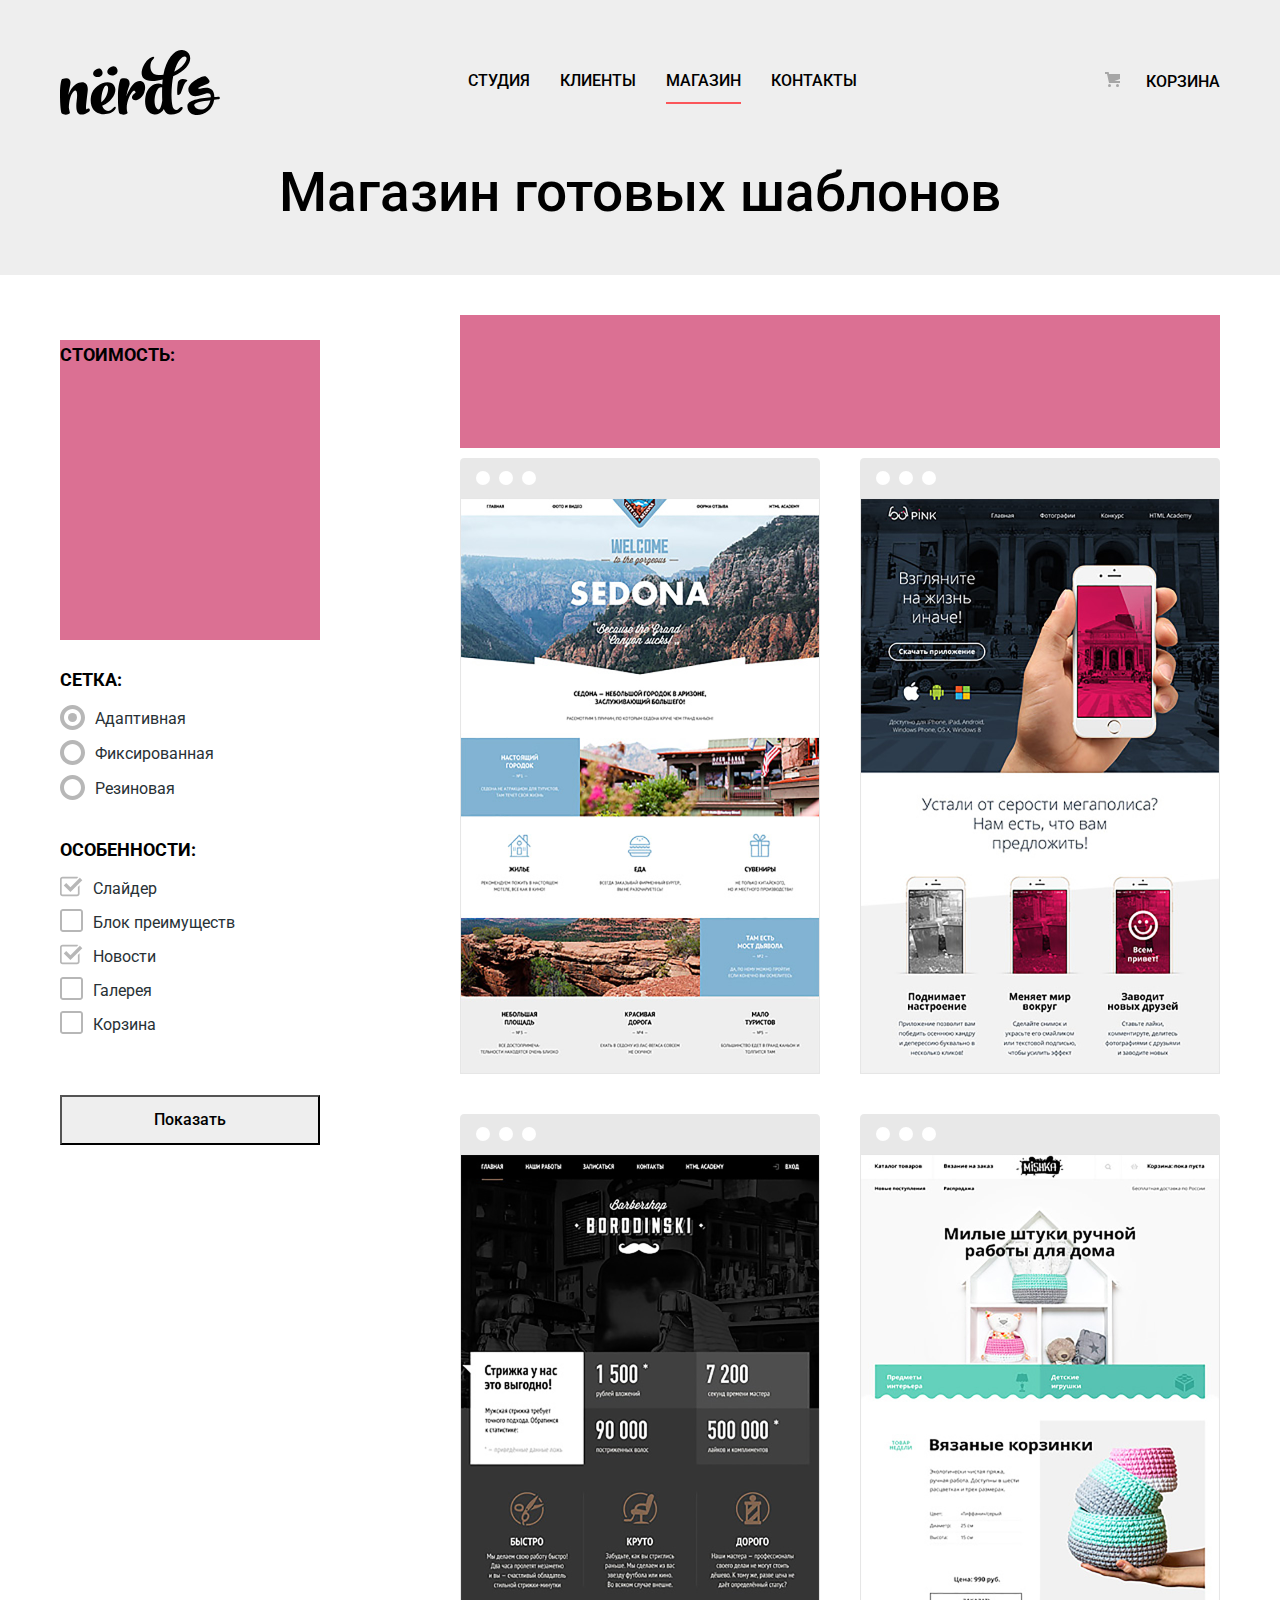
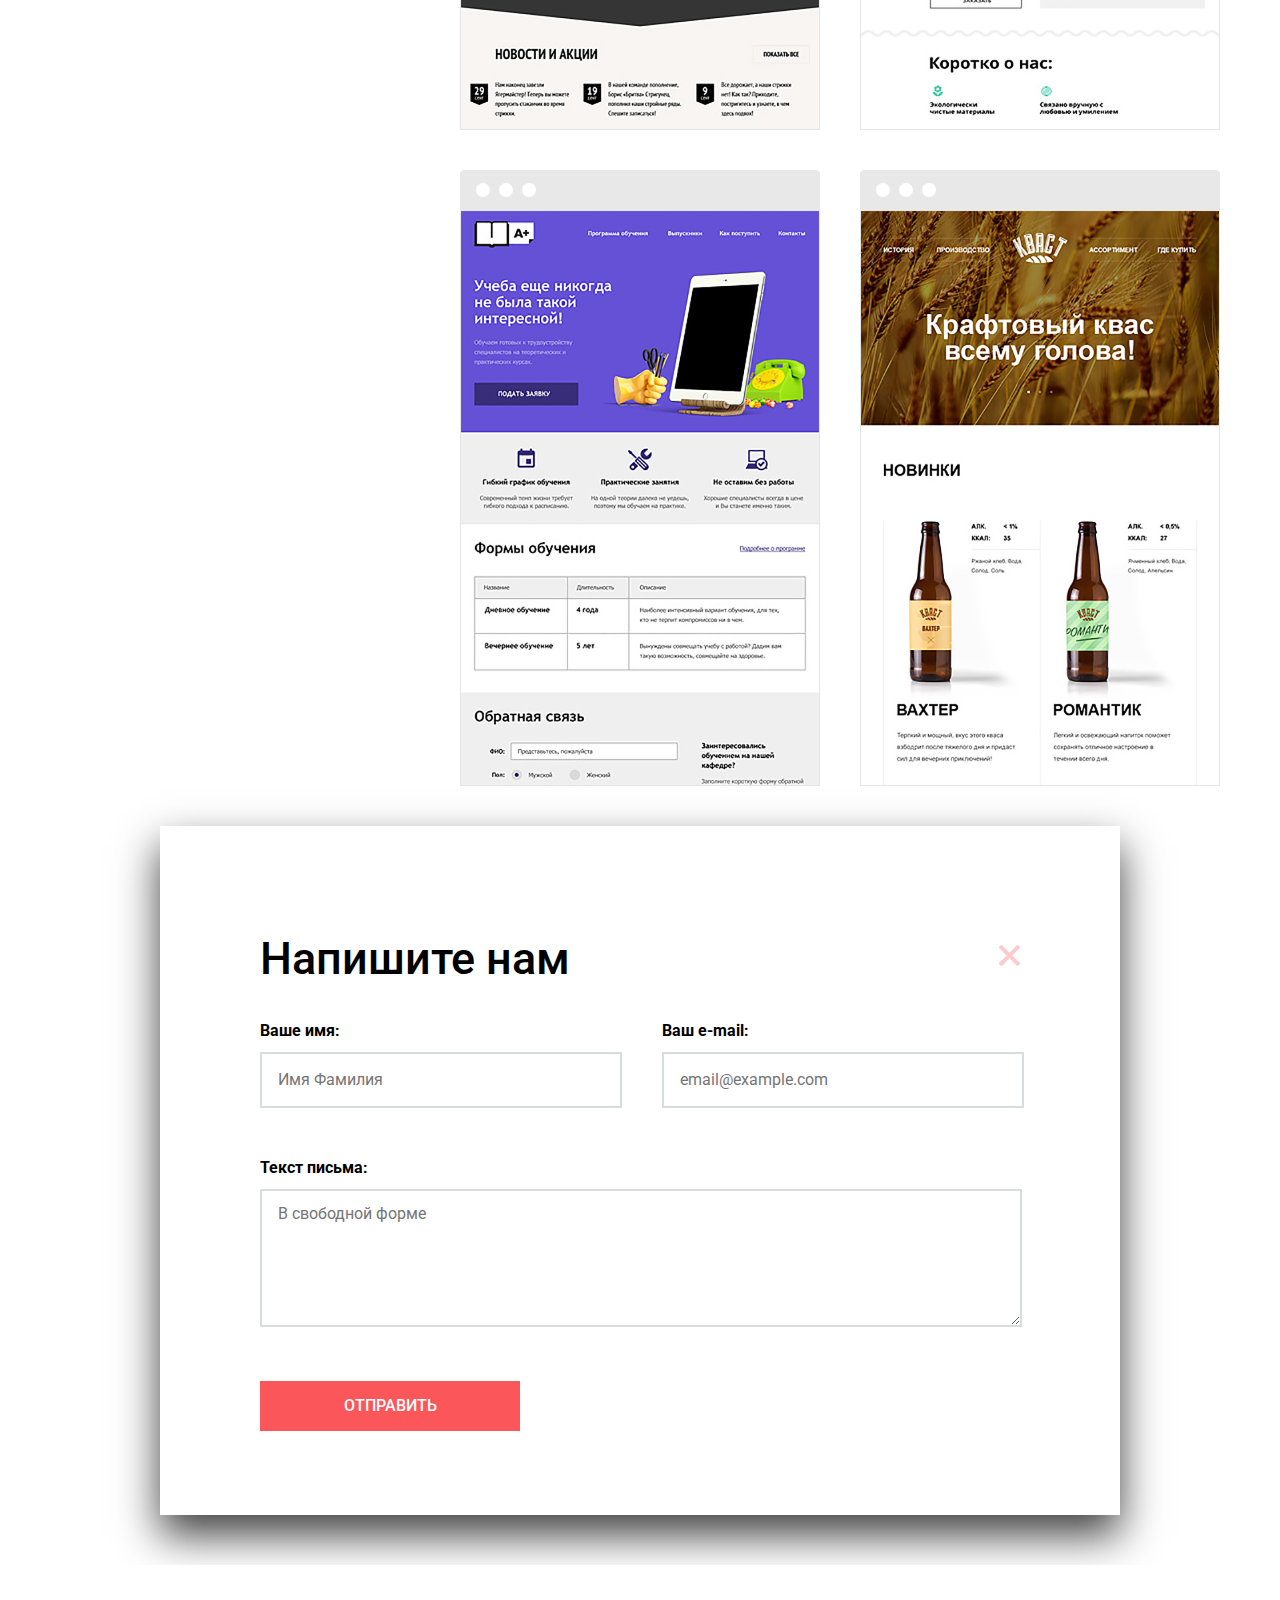
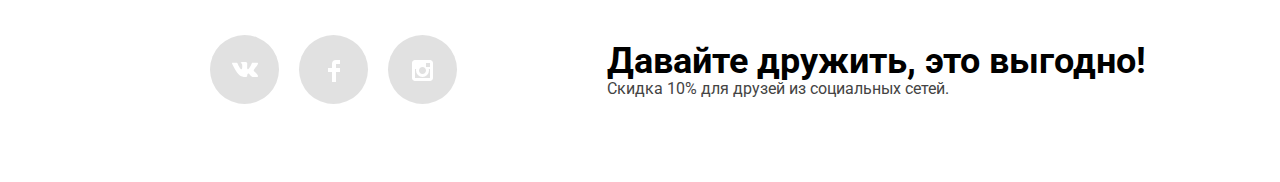
==== catalog.html @ cb33ff39 "правки по оревью" ====
<!DOCTYPE html>
<html lang="ru">
<head>
  <meta charset="utf-8">
  <title>Дизайн студия: «Нёрдс»</title>
  <link href="https://fonts.googleapis.com/css?family=Roboto:400,500,700&display=swap&subset=cyrillic" rel="stylesheet">
  <link href="css/normalize.css" rel="stylesheet">
  <link href="css/style.css" rel="stylesheet">
</head>
<body>
<header class="main-header">
  <nav class="main-navigation container">
      <a class="main-header-logo" href="index.html">
        <img src="img/nerds-logo.svg" alt="Логотип Нёрдс" width="160" height="65">
      </a>
      <ul class="site-navigation">
        <li><a href="#">Студия</a></li>
        <li><a href="#">Клиенты</a></li>
        <li><a class="active-page" href="#">Магазин</a></li>
        <li><a href="#">Контакты</a></li>
      </ul>
      <div class="cart">
        <div class="cart-img">
        <img src="img/cart-icon.svg" alt="Корзина" width="15" height="15">
        </div>
        <div>
        <a href="#">Корзина</a>
        </div>
      </div>
  </nav>
</header>
<main>
  <h1 class="catalog-h1">Магазин готовых шаблонов</h1>
  <div class="main-catalog container">
    <section class="filters">
      <h2 class="visually-hidden">Каталог</h2>
      <form method="get"
            action="#">
        <div class="price">
        <fieldset class="fieldset">
          <legend>Стоимость:</legend>
        </fieldset>
        </div>
        <fieldset class="fieldset">
          <legend>Сетка:</legend>
          <ul class="filter-selection">
            <li>
              <input class="input input-display-none" type="radio" name="site_type" id="adaptive" checked>
                  <label class="label" for="adaptive">
                        <div class="label-img">
                          <img class="img-off" src="img/radio-off.svg" alt="radio-off" width="25" height="25">
                          <img class="img-on" src="img/radio-on.svg" alt="radio-off" width="25" height="25">
                        </div>
                <div class="label-text">Адаптивная</div>
              </label>
            </li>
            <li>
              <input class="input input-display-none" type="radio" name="site_type" id="fixed">
              <label class="label" for="fixed">
                <div class="label-img">
                  <img class="img-off" src="img/radio-off.svg" alt="radio-off" width="25" height="25">
                  <img class="img-on" src="img/radio-on.svg" alt="radio-off" width="25" height="25">
                </div>
                <div class="label-text">Фиксированная</div>
              </label>
            </li>
            <li>
              <input class="input input-display-none" type="radio" name="site_type" id="rubber">
              <label class="label" for="rubber">
                <div class="label-img">
                  <img class="img-off" src="img/radio-off.svg" alt="radio-off" width="25" height="25">
                  <img class="img-on" src="img/radio-on.svg" alt="radio-off" width="25" height="25">
                </div>
                <div class="label-text">Резиновая</div>
              </label>
            </li>
          </ul>
        </fieldset>
        <fieldset class="fieldset fieldset-features">
          <legend>Особенности:</legend>
          <ul class="filter-selection">
            <li>
              <input class="input input-display-none" type="checkbox" name="slider" id="slider" checked>
              <label class="label" for="slider">
                <div class="label-img">
                  <img class="img-off" src="img/checkbox-off.svg" alt="radio-off" width="23" height="23">
                  <img class="img-on" class="visually-hidden" src="img/checkbox-on.svg" alt="radio-off" width="23" height="23">
                </div>
                <div class="label-text">Слайдер</div>
              </label>
            </li>
            <li>
              <input class="input input-display-none" type="checkbox" name="advantage" id="advantage">
              <label class="label" for="advantage">
                <div class="label-img">
                  <img class="img-off" src="img/checkbox-off.svg" alt="radio-off" width="23" height="23">
                  <img class="img-on" class="visually-hidden" src="img/checkbox-on.svg" alt="radio-off" width="23" height="23">
                </div>
                <div class="label-text">Блок преимуществ</div>
              </label>
            </li>
            <li>
              <input class="input input-display-none" type="checkbox" name="news" id="news" checked>
              <label class="label" for="news">
                <div class="label-img">
                  <img class="img-off" src="img/checkbox-off.svg" alt="radio-off" width="23" height="23">
                  <img class="img-on" class="visually-hidden" src="img/checkbox-on.svg" alt="radio-off" width="23" height="23">
                </div>
                <div class="label-text">Новости</div>
              </label>
            </li>
            <li>
              <input class="input input-display-none" type="checkbox" name="gallery" id="gallery">
              <label class="label" for="gallery">
                <div class="label-img">
                  <img class="img-off" src="img/checkbox-off.svg" alt="radio-off" width="23" height="23">
                  <img class="img-on" class="visually-hidden" src="img/checkbox-on.svg" alt="radio-off" width="23" height="23">
                </div>
                <div class="label-text">Галерея</div>
              </label>
            </li>
            <li>
              <input class="input input-display-none" type="checkbox" name="cart" id="cart">
              <label class="label" for="cart">
                <div class="label-img">
                  <img class="img-off" src="img/checkbox-off.svg" alt="radio-off" width="23" height="23">
                  <img class="img-on" class="visually-hidden" src="img/checkbox-on.svg" alt="radio-off" width="23" height="23">
                </div>
                <div class="label-text">Корзина</div>
              </label>
            </li>
          </ul>
        </fieldset>
        <button class="button-filters" type="submit">Показать</button>
      </form>
    </section>
  <section>
    <h2 class="visually-hidden">Примеры работ</h2>
    <div class="sort">
    </div>
    <div class="examples">
    <div class="card">
      <div class="mini-header">
        <img src="img/browser.svg" alt="panel" width="360" height="40">
      </div>
      <div>
        <img src="img/img-sedona-jpg@2x.jpg" alt="Sedona" width="360" height="576">
      </div>
      <div class="examples-popup">
        <a class="examples-h3" href="#">sedona</a>
        <p>Информационный сайт <br> для туристов</p>
        <a class="examples-offer-bottom" href="#">9 900 РУБ.</a>
      </div>
    </div>
    <div class="card">
      <div class="mini-header">
        <img src="img/browser.svg" alt="panel" width="360" height="40">
      </div>
      <div>
        <img src="img/img-pink-jpg@2x.jpg" alt="Pink" width="360" height="576">
      </div>
      <div class="examples-popup">
        <a class="examples-h3" href="#">pink app</a>
        <p>Продуктовый лендинг<br>приложения для IOS и Android</p>
        <a class="examples-offer-bottom" href="#">9 900 РУБ.</a>
      </div>
    </div>
    <div class="card">
      <div class="mini-header">
        <img src="img/browser.svg" alt="panel" width="360" height="40">
      </div>
      <div>
        <img src="img/img-barbershop-jpg@2x.jpg" alt="Borodinski" width="360" height="576">
      </div>
      <div class="examples-popup">
        <a class="examples-h3" href="#">barbershop</a>
        <p>Сайт салоона красоты.<br>Для мужчин, да.</p>
        <a class="examples-offer-bottom" href="#">9 900 РУБ.</a>
      </div>
    </div>
    <div class="card">
      <div class="mini-header">
        <img src="img/browser.svg" alt="panel" width="360" height="40">
      </div>
     <div><img src="img/img-mishka-jpg@2x.jpg" alt="Mishka" width="360" height="576"></div>
      <div class="examples-popup">
        <a class="examples-h3" href="#">mishka</a>
        <p>Интернет-магазин <br>вязаных игрушек</p>
        <a class="examples-offer-bottom" href="#">9 900 РУБ.</a>
      </div>
    </div>
    <div class="card">
      <div class="mini-header">
        <img src="img/browser.svg" alt="panel" width="360" height="40">
      </div>
      <div>
        <img src="img/img-aplus-jpg@2x.jpg" alt="Repetitor" width="360" height="576">
      </div>
      <div class="examples-popup">
        <a class="examples-h3" href="#">sedona</a>
        <p>Лендинг курсов повышения<br>квалификации</p>
        <a class="examples-offer-bottom" href="#">9 900 РУБ.</a>
      </div>
    </div>
    <div class="card">
      <div class="mini-header">
        <img src="img/browser.svg" alt="panel" width="360" height="40">
      </div>
     <div>
       <img src="img/img-kvast-jpg@2x.jpg" alt="Кваст" width="360" height="576">
     </div>
      <div class="examples-popup">
        <a class="examples-h3" href="#">КВАСТ</a>
        <p>Промо-сайт производителя<br>крафтового кваса</p>
        <a class="examples-offer-bottom" href="#">9 900 РУБ.</a>
      </div>
    </div>
    </div>
  </section>
</main>
<!-- Форма отправки -->
<section class="form-offer">
  <div class="form-container">
  <div class="form-header"><h2>Напишите нам</h2>
    <a href="#"><img class="cross" src="img/close-cross.svg" alt="Закрыть форму" width="21" height="21"></a>
  </div>
  <form method="post" action="#">
    <div class="name-email">
      <div class="user-name">
        <label for="user-name">Ваше имя:</label>
        <input id="user-name" type="text"
               name="name" placeholder="Имя Фамилия">
      </div>
      <div class="user-email">
        <label for="user-email">Ваш e-mail:</label>
        <input id="user-email" type="email"
               name="email" placeholder="email@example.com">
      </div>
    </div>
    <div class="form-text">
      <label for="user-text">Текст письма:</label>
      <textarea name="text" id="user-text" cols="70" rows="40" placeholder="В свободной форме"></textarea>
    </div>
    <button type="submit">Отправить</button>
  </form>
 </div>
</section>
<footer class="main-footer">
  <div class="container">
    <ul class="footer-social">
      <li><a class="social-button" href="#"><img src="img/vk-icon.svg" alt="vk" width="26" height="15"></a></li>
      <li><a class="social-button" href="#"><img src="img/fb-icon.svg" alt="fb" width="12" height="22"></a></li>
      <li><a class="social-button" href="#"><img src="img/insta-icon.svg" alt="instagram" width="21" height="21"></a></li>
    </ul>
    <div class="footer-text">
      <p class="footer-friendship">Давайте дружить, это выгодно!</p>
      <p class="footer-discont">Скидка 10% для друзей из социальных сетей.</p>
    </div>
  </div>
</footer>
</body>
</html>
---- css/style.css ----
body {
  margin: 0;
  padding: 0;

  font-family: "Roboto", Arial, sans-serif;
  font-size: 16px;
  line-height: 1.5;
  font-weight: normal;
  color: #000000;

  background-color: #ffffff;
}

a {
  text-decoration: none;
  color: #000000;
}

.visually-hidden {
  display: none;
}

/* Главная. Шапка */

.main-header {
  background-color: #eeeeee;
}

.container {
  width: 1160px;
  margin: 0 auto;
  padding: 0 10px;
}

.main-navigation {
  display: flex;
  justify-content: space-between;
  text-transform: uppercase;
  line-height: 1.88;
  padding: 0px;
  padding-top: 50px;
  font-weight: 500;
}

.main-header-logo {
  width: 160px;
  height: 65px;
  margin: auto 0;
}

.site-navigation {
  display: flex;
  padding: 0;
}

.site-navigation li {
  padding: 0 15px;
}

.cart-img {
  margin-right: 26px;
}

.site-navigation li,
.filters ul,
.footer-social {
  list-style: none;
}

.cart {
  display: flex;
  margin: auto 0;
}

.main-navigation a:hover {
  color: #fb565a ;
}

.main-navigation a:active {
  color: rgba(0, 0, 0, 0.3)
}

.active-page{
  padding-bottom: 12px;
  border-bottom: 2px solid #fb565a;
}

.main-header-logo:active {
  opacity: 0.3;
}

.main-header-logo:hover {
  opacity: 0.3;
}

.slider {
  height: 430px;
  background-color: #eeeeee;
  text-align: center;
}

.center {
  padding-top: 150px;
  margin: 0px;
}

.catalog {
  display: flex;
  justify-content: space-between;
  padding: 80px 0px  80px 0px;
}
.catalog-sites,
.catalog-apps,
.catalog-pres {
  width: 300px;
  margin: 0 40px;
}

.main-catalog {
  display: flex;
  justify-content: space-between;
  padding-top: 40px;
}

.catalog-h1 {
  height: 110px;
  font-size: 55px;
  font-weight: 500;
  line-height: 1;
  letter-spacing: normal;
  color: #000000;
  background-color: #eeeeee;
  padding: 0;
  padding-top: 50px;
  text-align: center;
  margin: 0px;
}

/* Главная. Каталог */
.catalog h3 {
  font-size: 24px;
  line-height: 1.25;
  font-weight: bold;
  text-transform: uppercase;
}

.catalog p {
  font-size: 16px;
  color: #283136;
}

.catalog a {
  line-height: 1.13;
  color: white;
  font-weight: 500;
  text-transform: uppercase;
}
/*Задаю бэкгрануд и состояния кнопкам «Заказать» на главной*/
.offer-bottom {
  display: block;
  border-radius: 3px;
  text-align: center;
  width: 160px;
  padding-top: 16px;
  padding-bottom: 16px;
}

.catalog-sites-offer {
  background-color: #fb565a;
}

.catalog-sites-offer:hover {
  background-color: #e74246;
}

.catalog-sites-offer:active {
  background-color: #d7373b;
  color: rgba(255, 255, 255, 0.3);
  box-shadow: inset 0px 3px 0 0 rgba(0, 1, 1, 0.1);
}

.catalog-apps-offer {
  background-color: #00ca74;
}

.catalog-apps-offer:hover {
  background-color: #00bc6c;
}

.catalog-apps-offer:active {
  background-color: #00aa62;
  opacity: 0.3;
  box-shadow: inset 0px 3px 0 0 rgba(0, 1, 1, 0.1);
}

.catalog-pres-offer {
  background-color: #efc84a;
}

.catalog-pres-offer:hover {
  background-color: #eab534;
}

.catalog-pres-offer:active {
  background-color: #e5a722;
  opacity: 0.3;
  box-shadow: inset 0px 3px 0 0 rgba(0, 1, 1, 0.1);
}

/* Фильтры в каталоге */
.fieldset {
  border: none;
  margin: 25px 0px 25px 0px;
  padding: 0px;
}
.button-filters{
  margin-top: 25px;
}

.input-display-none {
  display: none;
}

.label {
  display: flex;
  margin-top: 10px;
  margin-bottom: 10px;
}

.label-text {
  margin-left: 10px;
  padding-top: 4px;
}

.input + .label .img-on {
  display: none;
}

.input + .label .img-off {
  display: block;
}

.input:checked + .label .img-on {
  display: block;
}

.input:checked + .label .img-off {
  display: none;
}

.label-img {
  opacity: 0.4;
}

.filters legend {
  font-size: 18px;
  font-weight: bold;
  line-height: 1.67;
  text-transform: uppercase;
}

.filters input {
  line-height: 1.25;
  color: #4d4d4d;
  opacity: 0.4;
}

.filters label {
  line-height: 1.25;
  color: #283136;
}

.price {
  height: 300px;
  background-color: palevioletred;
}

.filter-selection {
  padding: 0px;
  margin: 0px;
}

.filters button {
  background-color: #eeeeee;
  font-weight: 500;
  line-height: 1.13;
  width: 260px;
  height: 50px;
}

.filters button:hover {
  background-color: #dfdfdf;
}

.filters button:active {
  background-color: #d5d5d5;
  box-shadow: inset 0px 3px 0 0 rgba(0, 1, 1, 0.1);
  color: rgba(0, 0, 0, 0.3);
}
/* Стили примеров работ */
.sort {
  width: 760px;
  height: 133px;
  background-color: palevioletred;
  margin-bottom: 10px;
}

.examples {
  display: flex;
  flex-wrap: wrap;
  justify-content: space-between;
  width: 760px;
}

.mini-header {
  opacity: 0.12;
  height: 40px;
}

.mini-header:hover {
  opacity: 1;
}

.examples-offer-bottom {
  display: block;
  border-radius: 2px;
  text-align: center;
  width: 200px;
  padding-top: 13px;
  padding-bottom: 13px;
  background-color: #fb565a;
  color: #ffffff;
  margin: 30px auto 0px auto;
}

.examples-popup {
  width: 360px;
  height: 231px;
  background-color: #eeeeee;
  padding-top: 35px;
  position: absolute;
  top: 350px;
  display: none;
}

.examples-popup .examples-h3 {
  display: block;
  text-transform: uppercase;
  color: var(--black);
  text-align: center;
  line-height: 1.67;
  font-weight: bold;
  width: 82px;
  margin: 0 auto;
}

.examples-popup p {
  text-align: center;
  color: #666666;
  font-size: 16px;
  font-weight: normal;
  font-style: normal;
  font-stretch: normal;
  line-height: 1.13;
}

.examples-popup .examples-h3:hover {
  color: #fb565a;
}

.examples-popup .examples-h3:active {
  color: rgba(0, 0, 0, 0.3);
}

.examples-offer-bottom:hover {
  background-color: #e74246;
}

.examples-offer-bottom:active {
  box-shadow: inset 0px 3px 0 0 rgba(0, 1, 1, 0.1);
  background-color: #d7373b;
}

.card:hover .examples-popup {
  display: block;
}


.card {
  width: 360px;
  padding-bottom: 33px;
  position: relative;
}

/* Стили формы заказа */
.form-offer {
  width: 960px;
  box-shadow: 0px 20px 40px 0 rgba(0, 1, 1, 0.75);
  margin: auto;
  margin-bottom: 50px;
}

.form-container {
  padding: 73px 100px 84px 100px;
}

.form-header {
  display: flex;
  justify-content: space-between;
  align-items: center;
}

.name-email {
  display: flex;
  margin-bottom: 36px;
}

.name-email label {
  display: inline-block;
  margin-bottom: 12px;
}

.name-email input {
  display: inline-block;
  margin-bottom: 12px;
}

.user-email {
  margin-left: 40px;
}

.form-offer input {
  padding-left: 16px;
}

.form-text label{
  display: block;
}

.form-text textarea {
  width: 740px;
  height: 118px;
  border: solid 2px #d7dcde;
  padding-left: 16px;
  padding-top: 14px;
}

.form-text label {
  display: inline-block;
  margin-bottom: 12px;
}


.form-offer h2 {
  font-size: 45px;
  font-weight: 500;
  line-height: 1;
}

.form-offer label {
  font-weight: bold;
  line-height: 1.13;
}

.form-offer button {
  background-color: #fb565a;
  font-weight: 500;
  line-height: 1.13;
  width: 260px;
  height: 50px;
  color: #ffffff;
  text-transform: uppercase;
  margin-top: 47px;
  border: none;
}

.form-offer button:hover {
  background-color: #e74246;
}

.form-offer button:active {
  box-shadow: inset 0px 3px 0 0 rgba(0, 1, 1, 0.1);
  background-color: #d7373b;
  color: rgba(255, 255, 255, 0.3);
}



.form-offer input {
  width: 340px;
  height: 50px;
  border: solid 2px #d7dcde;
}

.form-offer input:hover {
  border: solid 2px #b4b9bb;
}

.form-offer input:focus {
  border: solid 2px #000000;
}

.cross {
  opacity: 0.3;
}

.cross:hover {
  opacity: 1;
}

.cross:active {
  opacity: 0.1;
}

/* Стили футура */
.main-footer {
  background-color: white;
  height: 217px;
}

.social-button {
  display: block;
  text-align: center;
  padding-top: 25px;

}


footer li:hover {
  background-color: #e74246;
}

footer li:active {
  background-color: #d7373b;
  box-shadow: inset 0px 3px 0 0 rgba(0, 1, 1, 0.1);
}

footer li:active .social-button {
  opacity: 0.3;
}

.footer-social {
  display: flex;
  padding: 0px;
  margin: 70px 140px 0 140px;
}

.footer-social li {
  width: 69px;
  height: 69px;
  background-color: #e1e1e1;
  margin: 0 10px;
  border-radius: 50%;
}

.footer-friendship {
  width: 600px;
  font-size: 36px;
  height: 35px;
  line-height: 1;
  font-weight: bold;
  margin-top: 78px;
  margin-bottom: 0px;
}

.footer-discont {
  margin-top: 12px;
}

.footer-discont {
  line-height: 1.38;
  color: #444444;
  margin: 0;
  margin-bottom: 76px;
}

.main-footer .container {
  display: flex;
}
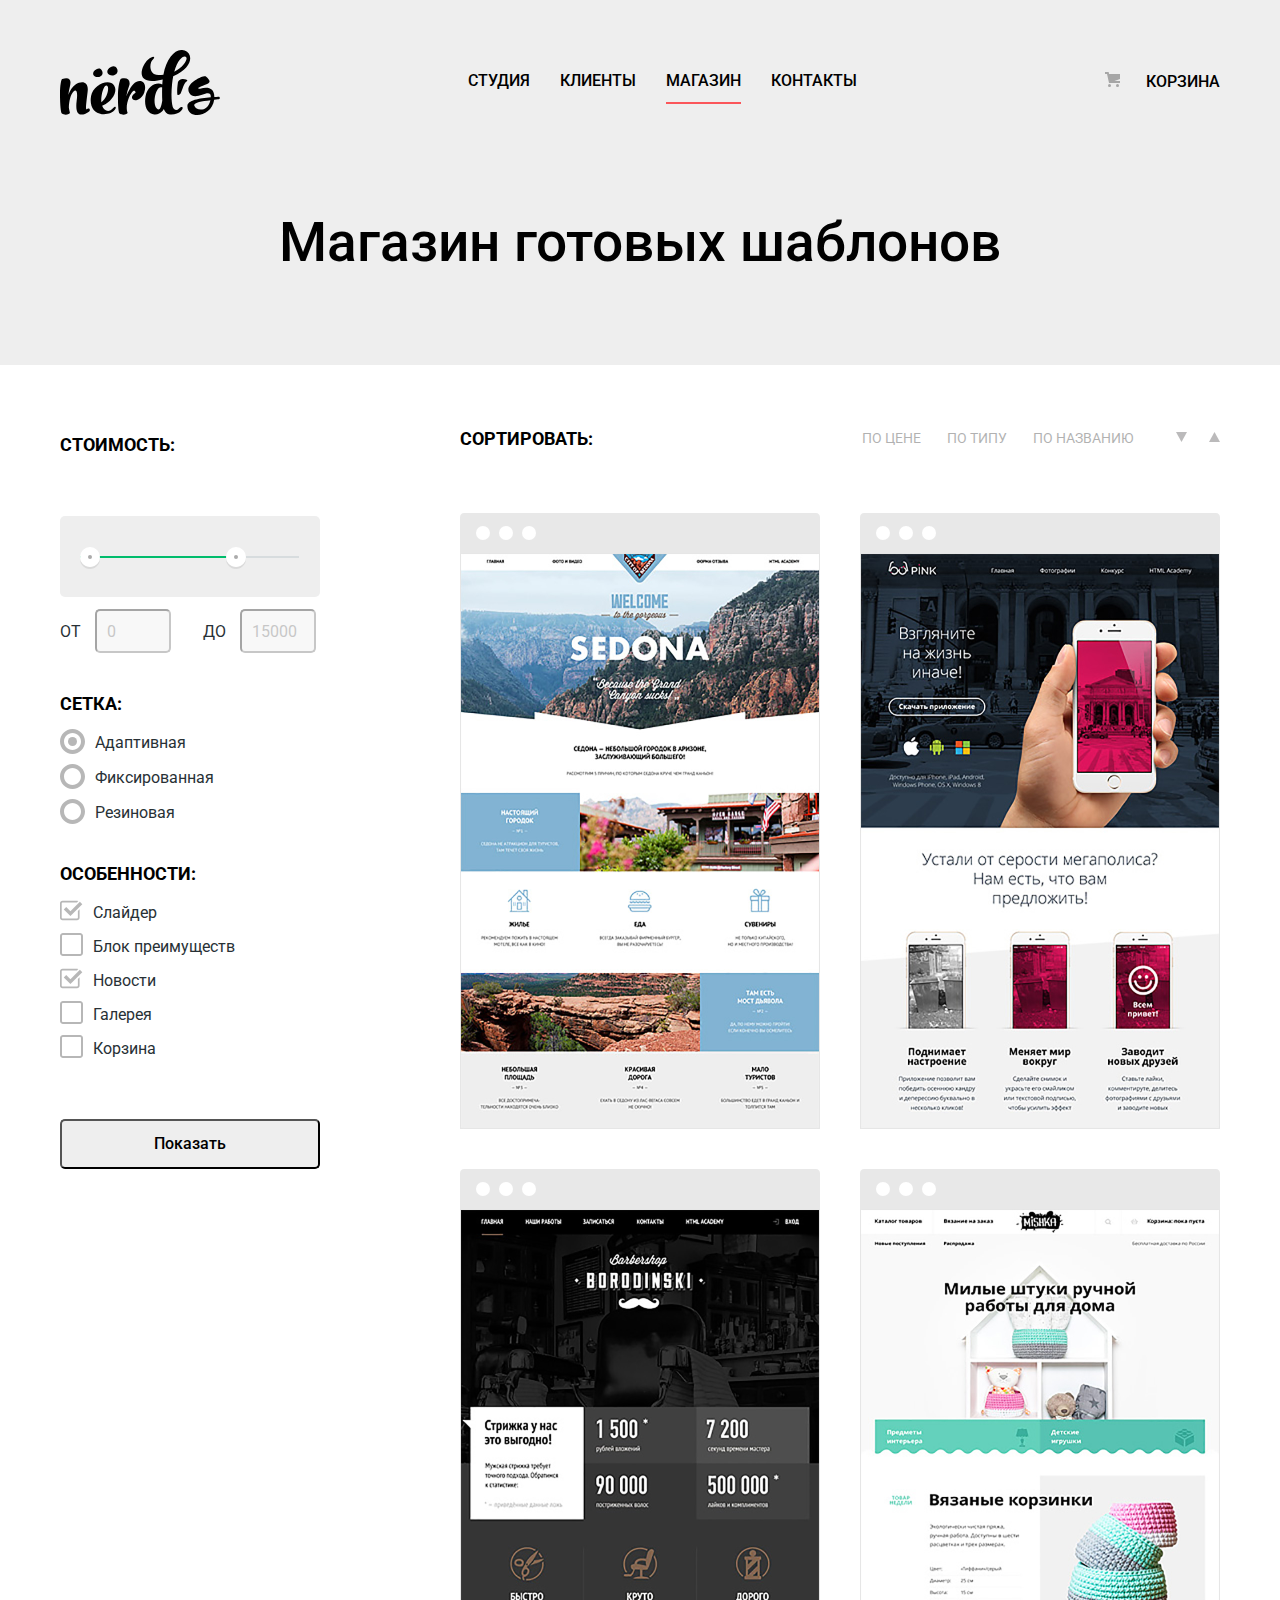
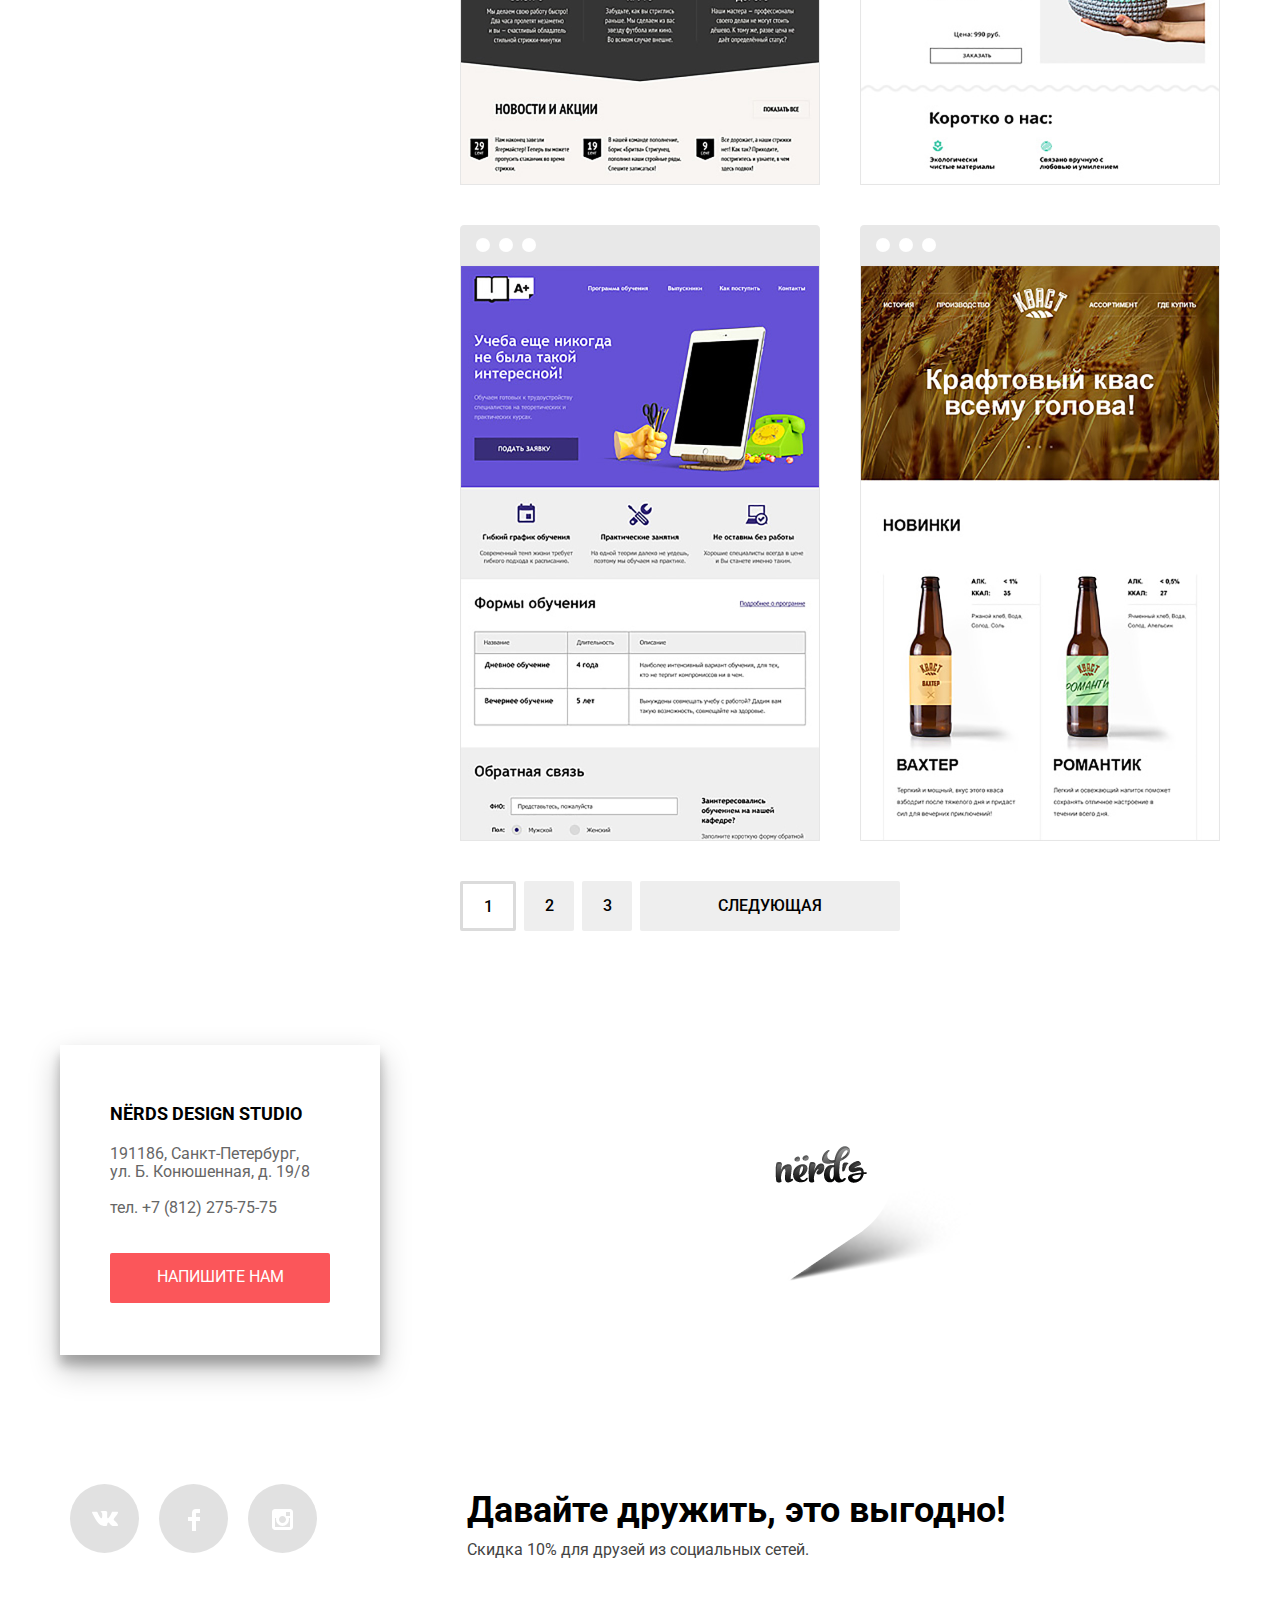
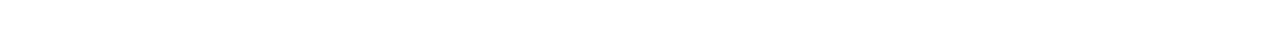
==== commit b31c4efd: "homework8" ====
--- a/catalog.html
+++ b/catalog.html
@@ -28,10 +28,10 @@
         </div>
       </div>
   </nav>
+  <h1 class="catalog-h1">Магазин готовых шаблонов</h1>
 </header>
-<main>
-  <h1 class="catalog-h1">Магазин готовых шаблонов</h1>
-  <div class="main-catalog container">
+<main class="container">
+  <div class="main-catalog">
     <section class="filters">
       <h2 class="visually-hidden">Каталог</h2>
       <form method="get"
@@ -40,6 +40,24 @@
         <fieldset class="fieldset">
           <legend>Стоимость:</legend>
         </fieldset>
+          <div class="begunok">
+          </div>
+          <div class="price-strip">
+          </div>
+          <div class="price-strip-fill">
+          </div>
+          <img class="left-price" src="img/filter-button.svg" alt="price-slide">
+          <img class="right-price" src="img/filter-button.svg" alt="price-slide">
+          <div class="min-max-price">
+          <div class="min-price">
+            <label for="min-price">ОТ</label>
+            <input id="min-price" type="number" name="name" placeholder="0">
+          </div>
+          <div class="max-price">
+            <label for="max-price">ДО</label>
+            <input id="max-price" type="number" name="name" placeholder="15000">
+          </div>
+          </div>
         </div>
         <fieldset class="fieldset">
           <legend>Сетка:</legend>
@@ -136,7 +154,17 @@
     </section>
   <section>
     <h2 class="visually-hidden">Примеры работ</h2>
-    <div class="sort">
+    <div class="examples-header">
+      <span>сортировать:</span>
+      <ul>
+        <li>по цене</li>
+        <li>по типу</li>
+        <li>по названию</li>
+      </ul>
+      <div class="examples-header-icons">
+        <img class="icon-down" src="img/icon-down-dir.svg" alt="icon-down">
+        <img class="icon-up" src="img/icon-up-dir.svg" alt="icon-up">
+      </div>
     </div>
     <div class="examples">
     <div class="card">
@@ -216,10 +244,41 @@
       </div>
     </div>
     </div>
+    <section>
+    <div class="pagination">
+      <div class="page1 active-page1">
+        1
+      </div>
+      <div class="page2">
+        2
+      </div>
+      <div class="page3">
+        3
+      </div>
+      <div class="next-page">
+        СЛЕДУЮЩАЯ
+      </div>
+    </div>
+  </div>
   </section>
+    <section class="map">
+      <iframe src="https://www.google.com/maps/embed?pb=!1m18!1m12!1m3!1d1998.6037872533168!2d30.320858716783576!3d59.93871648187632!2m3!1f0!2f0!3f0!3m2!1i1024!2i768!4f13.1!3m3!1m2!1s0x4696310fca145cc1%3A0x42b32648d8238007!2z0JHQvtC70YzRiNCw0Y8g0JrQvtC90Y7RiNC10L3QvdCw0Y8g0YPQuy4sIDE5LzgsINCh0LDQvdC60YIt0J_QtdGC0LXRgNCx0YPRgNCzLCAxOTExODY!5e0!3m2!1sru!2sru!4v1571429427677!5m2!1sru!2sru" width="1440" height="416" frameborder="0" style="border:0;" allowfullscreen=""></iframe>
+      <div class="address">
+        <div class="address-container">
+          <h2>NЁRDS DESIGN STUDIO</h2>
+          <p>191186, Санкт-Петербург, <br>
+            ул. Б. Конюшенная, д. 19/8 <br>
+            <br>
+            тел. +7 (812) 275-75-75
+          </p>
+          <a href="#">Напишите нам</a>
+        </div>
+      </div>
+      <img class="map-marker" src="img/map-marker-png.png" alt="map-marker" width="231" height="190">
+    </section>
 </main>
 <!-- Форма отправки -->
-<section class="form-offer">
+<section class="form-offer visually-hidden">
   <div class="form-container">
   <div class="form-header"><h2>Напишите нам</h2>
     <a href="#"><img class="cross" src="img/close-cross.svg" alt="Закрыть форму" width="21" height="21"></a>
--- a/css/style.css
+++ b/css/style.css
@@ -63,7 +63,11 @@
 
 .site-navigation li,
 .filters ul,
-.footer-social {
+.footer-social,
+.about-us-text-adv ul,
+.about-us-stats ul,
+.partners ul,
+.examples-header ul{
   list-style: none;
 }
 
@@ -93,10 +97,45 @@
   opacity: 0.3;
 }
 
+.header-slider {
+  background-color: #eeeeee;
+  display: flex;
+  justify-content: space-between;
+  height: 413px;
+}
+
 .slider {
-  height: 430px;
-  background-color: #eeeeee;
-  text-align: center;
+  margin-right: 171px;
+  height: 413px;
+}
+
+.slider-text {
+  padding-top: 15px;
+  margin-right: 100px;
+}
+
+.slider-text h2 {
+  font-size: 55px;
+  font-weight: 500;
+  line-height: 1;
+  width: 380px;
+}
+
+.slider-text p {
+  font-size: 16px;
+  font-weight: normal;
+  line-height: 1.5;
+  color: #283136;
+}
+
+.slider-text a {
+  width: 240px;
+  color: #ffffff;
+  text-transform: uppercase;
+  font-size: 16px;
+  font-weight: 500;
+  line-height: 1.13;
+  margin-top: 42px;
 }
 
 .center {
@@ -113,17 +152,17 @@
 .catalog-apps,
 .catalog-pres {
   width: 300px;
-  margin: 0 40px;
 }
 
 .main-catalog {
   display: flex;
   justify-content: space-between;
   padding-top: 40px;
+  margin-bottom: 60px;
 }
 
 .catalog-h1 {
-  height: 110px;
+  height: 150px;
   font-size: 55px;
   font-weight: 500;
   line-height: 1;
@@ -131,7 +170,7 @@
   color: #000000;
   background-color: #eeeeee;
   padding: 0;
-  padding-top: 50px;
+  padding-top: 100px;
   text-align: center;
   margin: 0px;
 }
@@ -189,7 +228,7 @@
 
 .catalog-apps-offer:active {
   background-color: #00aa62;
-  opacity: 0.3;
+  color: rgba(255, 255, 255, 0.3);
   box-shadow: inset 0px 3px 0 0 rgba(0, 1, 1, 0.1);
 }
 
@@ -203,9 +242,247 @@
 
 .catalog-pres-offer:active {
   background-color: #e5a722;
-  opacity: 0.3;
+  color: rgba(255, 255, 255, 0.3);
   box-shadow: inset 0px 3px 0 0 rgba(0, 1, 1, 0.1);
 }
+/* Блок о нас */
+.about-us {
+  display: flex;
+  justify-content: space-between;
+}
+
+.line {
+  width: 1160px;
+  height: 2px;
+  background-color: black;
+  opacity: 0.2;
+  margin-bottom: 50px;
+}
+
+.about-us-text {
+  margin-right: 150px;
+}
+
+.about-us-text h2 {
+  width: 650px;
+  height: 87px;
+  font-size: 45px;
+  font-weight: 500;
+  font-stretch: normal;
+  line-height: 1;
+}
+
+.about-us-text p {
+  font-size: 16px;
+  font-weight: normal;
+  line-height: 1.5;
+}
+
+.about-us-text h3 {
+  text-transform: uppercase;
+  font-size: 16px;
+  font-weight: 600;
+  line-height: 24px;
+  letter-spacing: normal;
+  text-align: left;
+  color: #283136;
+}
+
+.about-us-stats h3 {
+  text-transform: uppercase;
+  font-size: 16px;
+  font-weight: bold;
+  line-height: 1.5;
+  text-align: center;
+}
+
+.about-us-stats ul {
+  display: flex;
+  padding: 0;
+  position: relative;
+}
+
+.percent {
+  position: absolute;
+  top: 42px;
+}
+
+.about-us-stats h4 {
+  font-size: 45px;
+  font-weight: bold;
+  line-height: 0.22;
+  margin: 50px 26px 26px 0px;
+}
+
+.about-us-stats h4 span {
+  font-size: 20px;
+}
+
+.about-us-stats p {
+  font-size: 16px;
+  font-weight: normal;
+  line-height: 1.13;
+  color: #283136;
+}
+
+.about-us-text-adv h3 {
+  margin-top: 50px;
+}
+
+.about-us-text-adv ul {
+  padding: 0;
+}
+
+.about-us-text-adv li {
+  margin-top: 15px;
+  display: flex;
+}
+
+.about-us-text-adv li::before {
+  content: "";
+  display: block;
+  margin-top: 10px;
+  margin-right: 10px;
+  width: 25px;
+  height: 2px;
+  background-color: #fb565a;
+}
+/* Блок с логотипами партёров */
+.partners ul {
+  display: flex;
+  justify-content: space-between;
+  align-items: center;
+}
+
+.partners li {
+  margin-right: 10px;
+  margin-left: 10px;
+  display: flex;
+  opacity: 0.2;
+}
+
+.partners::before {
+  content: "";
+  display: block;
+  width: 1160px;
+  height: 2px;
+  background-color: black;
+  opacity: 0.2;
+  margin-bottom: 50px;
+  margin-top: 50px;
+}
+
+.partners::after {
+  content: "";
+  display: block;
+  width: 1160px;
+  height: 2px;
+  background-color: black;
+  opacity: 0.2;
+  margin-bottom: 50px;
+  margin-top: 50px;
+}
+
+.first::after {
+  content: "";
+  display: block;
+  width: 2px;
+  height: 52px;
+  background-color: black;
+  opacity: 0.2;
+  margin-left: 50px;
+}
+.second::after {
+  content: "";
+  display: block;
+  width: 2px;
+  height: 52px;
+  background-color: black;
+  opacity: 0.2;
+  margin-left: 50px;
+  margin-top: 12px;
+}
+
+.third::after {
+  content: "";
+  display: block;
+  width: 2px;
+  height: 52px;
+  background-color: black;
+  opacity: 0.2;
+  margin-left: 50px;
+  margin-bottom: 10px;
+}
+
+.partners li:hover {
+  opacity: 1;
+}
+
+partners li:active {
+  opacity: 0.1;
+}
+
+
+/* Карта */
+.map {
+  margin-left: -140px!important;
+  position: relative;
+}
+
+.address {
+  position: absolute;
+  top: 54px;
+  left: 140px;
+  background-color: white;
+  width: 320px;
+  height: 310px;
+  box-shadow: 0 14px 28px rgba(0,0,0,0.25), 0 10px 10px rgba(0,0,0,0.22)
+}
+
+.address-container {
+  width: 220px;
+  margin: 0 auto;
+  padding-top: 54px;
+}
+
+
+.address h2 {
+  font-size: 18px;
+  font-weight: bold;
+  line-height: 1.67;
+  text-align: left;
+  margin: 0;
+}
+
+.address p {
+  font-size: 16px;
+  font-weight: normal;
+  line-height: 1.13;
+  color: #666666;
+  text-align: left;
+
+}
+
+.address a {
+  height: 38px;
+  background-color: #fb565a;
+  display: block;
+  border-radius: 2px;
+  text-align: center;
+  padding-top: 12px;
+  margin: 0 auto;
+  margin-top: 36px;
+  color: white;
+  text-transform: uppercase;
+}
+
+.map-marker {
+  display: block;
+  position: absolute;
+  top: 100px;
+  left: 820px;
+}
+
 
 /* Фильтры в каталоге */
 .fieldset {
@@ -217,6 +494,7 @@
   margin-top: 25px;
 }
 
+
 .input-display-none {
   display: none;
 }
@@ -271,8 +549,73 @@
 }
 
 .price {
-  height: 300px;
-  background-color: palevioletred;
+  margin-bottom: 36px;
+  position: relative;
+}
+
+.price fieldset {
+  margin-bottom: 56px;
+}
+
+.begunok {
+  height: 81px;
+  background-color: #eeeeee;
+  border-radius: 5px;
+}
+
+.min-price {
+  margin-right: 25px;
+}
+
+.price-strip {
+  width: 219px;
+  height: 2px;
+  background-color: #d7dcde;
+  position: absolute;
+  top: 126px;
+  left: 20px;
+}
+
+.left-price {
+  position: absolute;
+  top: 117px;
+  left: 20px;
+}
+
+.right-price {
+  position: absolute;
+  top: 117px;
+  left: 166px;
+}
+
+.price-strip-fill {
+  width: 152px;
+  height: 2px;
+  background-color: #00bc6c;
+  position: absolute;
+  top: 126px;
+  left: 20px;
+}
+
+.min-max-price {
+  display: flex;
+  width: 260px;
+  margin-top: 12px;
+  justify-content: space-around;
+}
+
+.min-max-price input {
+  width: 60px;
+  height: 38px;
+  background-color: #eeeeee;
+  border-radius: 5px;
+  padding-left: 10px;
+  margin-left: 10px;
+}
+
+.min-price,
+.max-price {
+  width: 130px;
 }
 
 .filter-selection {
@@ -286,6 +629,7 @@
   line-height: 1.13;
   width: 260px;
   height: 50px;
+  border-radius: 5px;
 }
 
 .filters button:hover {
@@ -298,11 +642,12 @@
   color: rgba(0, 0, 0, 0.3);
 }
 /* Стили примеров работ */
-.sort {
-  width: 760px;
-  height: 133px;
-  background-color: palevioletred;
+.examples-header {
   margin-bottom: 10px;
+  text-transform: uppercase;
+  display: flex;
+  justify-content: space-between;
+  margin-bottom: 50px;
 }
 
 .examples {
@@ -312,12 +657,58 @@
   width: 760px;
 }
 
+.examples-header span {
+  font-size: 18px;
+  font-weight: bold;
+  line-height: 1;
+  margin-top: 25px;
+}
+
+.examples-header ul {
+  display: flex;
+  margin-top: 24px;
+  margin-left: 212px;
+}
+
+.examples-header li {
+  font-size: 14px;
+  font-weight: normal;
+  line-height: 1.29;
+  color: black;
+  opacity: 0.3;
+  margin-right: 26px;
+}
+
+.examples-header-icons {
+  margin-top: 20px;
+}
+
+.examples-header-icons img {
+  opacity: 0.3;
+}
+
+.icon-down {
+  margin-right: 18px;
+}
+
+.examples-header li:hover,
+.examples-header-icons img:hover{
+  opacity: 0.6;
+}
+
+.examples-header li:active,
+.examples-header-icons img:active{
+  opacity: 1;
+}
+
+
 .mini-header {
   opacity: 0.12;
   height: 40px;
-}
-
-.mini-header:hover {
+  border: none;
+}
+
+.card:hover .mini-header{
   opacity: 1;
 }
 
@@ -346,7 +737,6 @@
 .examples-popup .examples-h3 {
   display: block;
   text-transform: uppercase;
-  color: var(--black);
   text-align: center;
   line-height: 1.67;
   font-weight: bold;
@@ -385,12 +775,69 @@
   display: block;
 }
 
-
 .card {
   width: 360px;
   padding-bottom: 33px;
   position: relative;
 }
+
+.pagination {
+  display: flex;
+  justify-content: space-between;
+  width: 440px;
+}
+
+.page1,
+.page2,
+.page3 {
+  width: 50px;
+  height: 34px;
+  background-color: #eeeeee;
+  font-size: 16px;
+  font-weight: 500;
+  line-height: 1.13;
+  text-align: center;
+  padding-top: 16px;
+  border-radius: 2px;
+}
+
+.next-page {
+  width: 260px;
+  height: 34px;
+  background-color: #eeeeee;
+  font-size: 16px;
+  font-weight: 500;
+  line-height: 1.13;
+  text-align: center;
+  padding-top: 16px;
+  border-radius: 2px;
+}
+
+.active-page1 {
+  height: 30px;
+  padding-top: 14px;
+  border: solid 3px #dbdbdb;
+  background-color: white;
+  border-radius: 2px;
+}
+
+.page1:hover,
+.page2:hover,
+.page3:hover,
+.next-page:hover {
+  background-color: #dfdfdf;
+}
+
+.page1:active,
+.page2:active,
+.page3:active,
+.next-page:active {
+  box-shadow: inset 0px 3px 0 0 rgba(0, 1, 1, 0.1);
+  background-color: #d5d5d5;
+  color: rgba(0, 0, 0, 0.3);
+}
+
+
 
 /* Стили формы заказа */
 .form-offer {
@@ -427,10 +874,6 @@
 
 .user-email {
   margin-left: 40px;
-}
-
-.form-offer input {
-  padding-left: 16px;
 }
 
 .form-text label{
@@ -485,11 +928,11 @@
 }
 
 
-
 .form-offer input {
   width: 340px;
   height: 50px;
   border: solid 2px #d7dcde;
+  padding-left: 16px;
 }
 
 .form-offer input:hover {
@@ -522,7 +965,6 @@
   display: block;
   text-align: center;
   padding-top: 25px;
-
 }
 
 
@@ -542,10 +984,11 @@
 .footer-social {
   display: flex;
   padding: 0px;
-  margin: 70px 140px 0 140px;
-}
-
-.footer-social li {
+  margin: 70px 140px 0px 0px;
+}
+
+footer li {
+  display: block;
   width: 69px;
   height: 69px;
   background-color: #e1e1e1;
@@ -570,10 +1013,9 @@
 .footer-discont {
   line-height: 1.38;
   color: #444444;
-  margin: 0;
   margin-bottom: 76px;
 }
 
-.main-footer .container {
-  display: flex;
-}
+footer .container {
+  display: flex;
+}
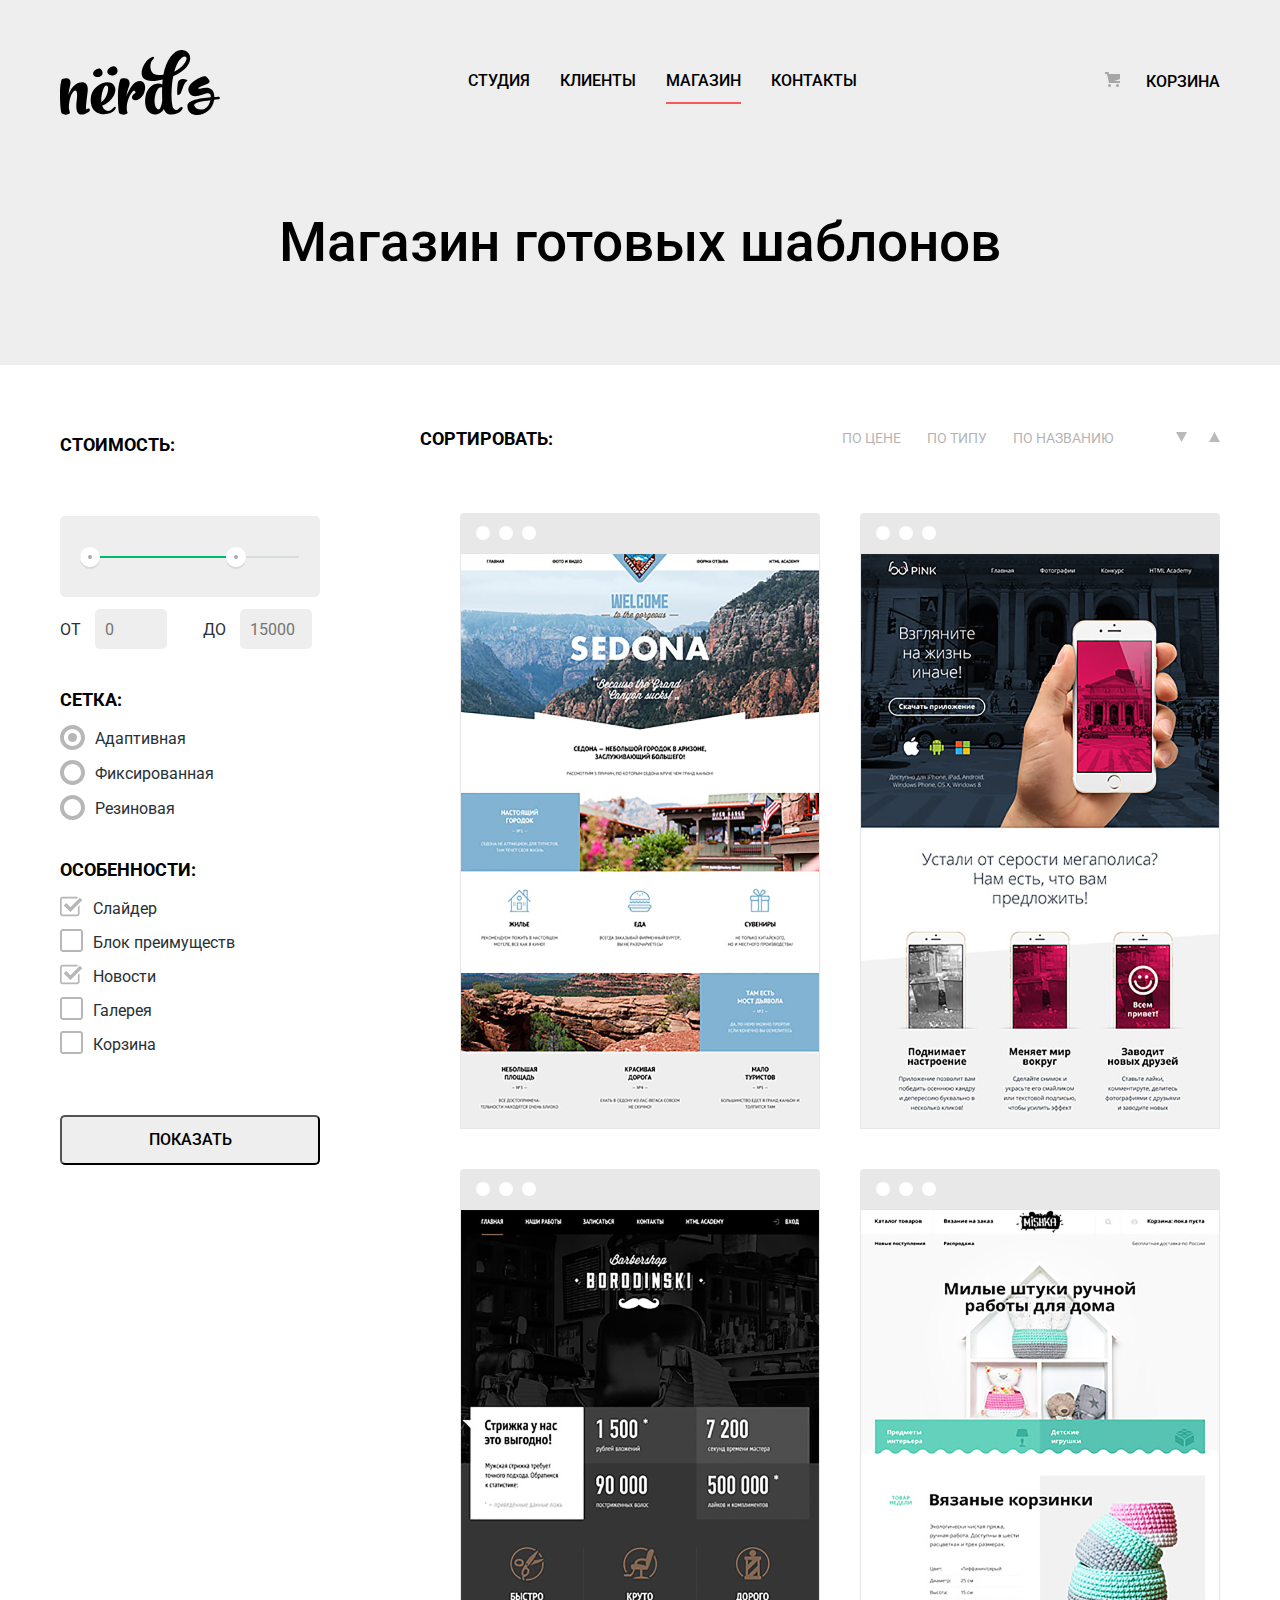
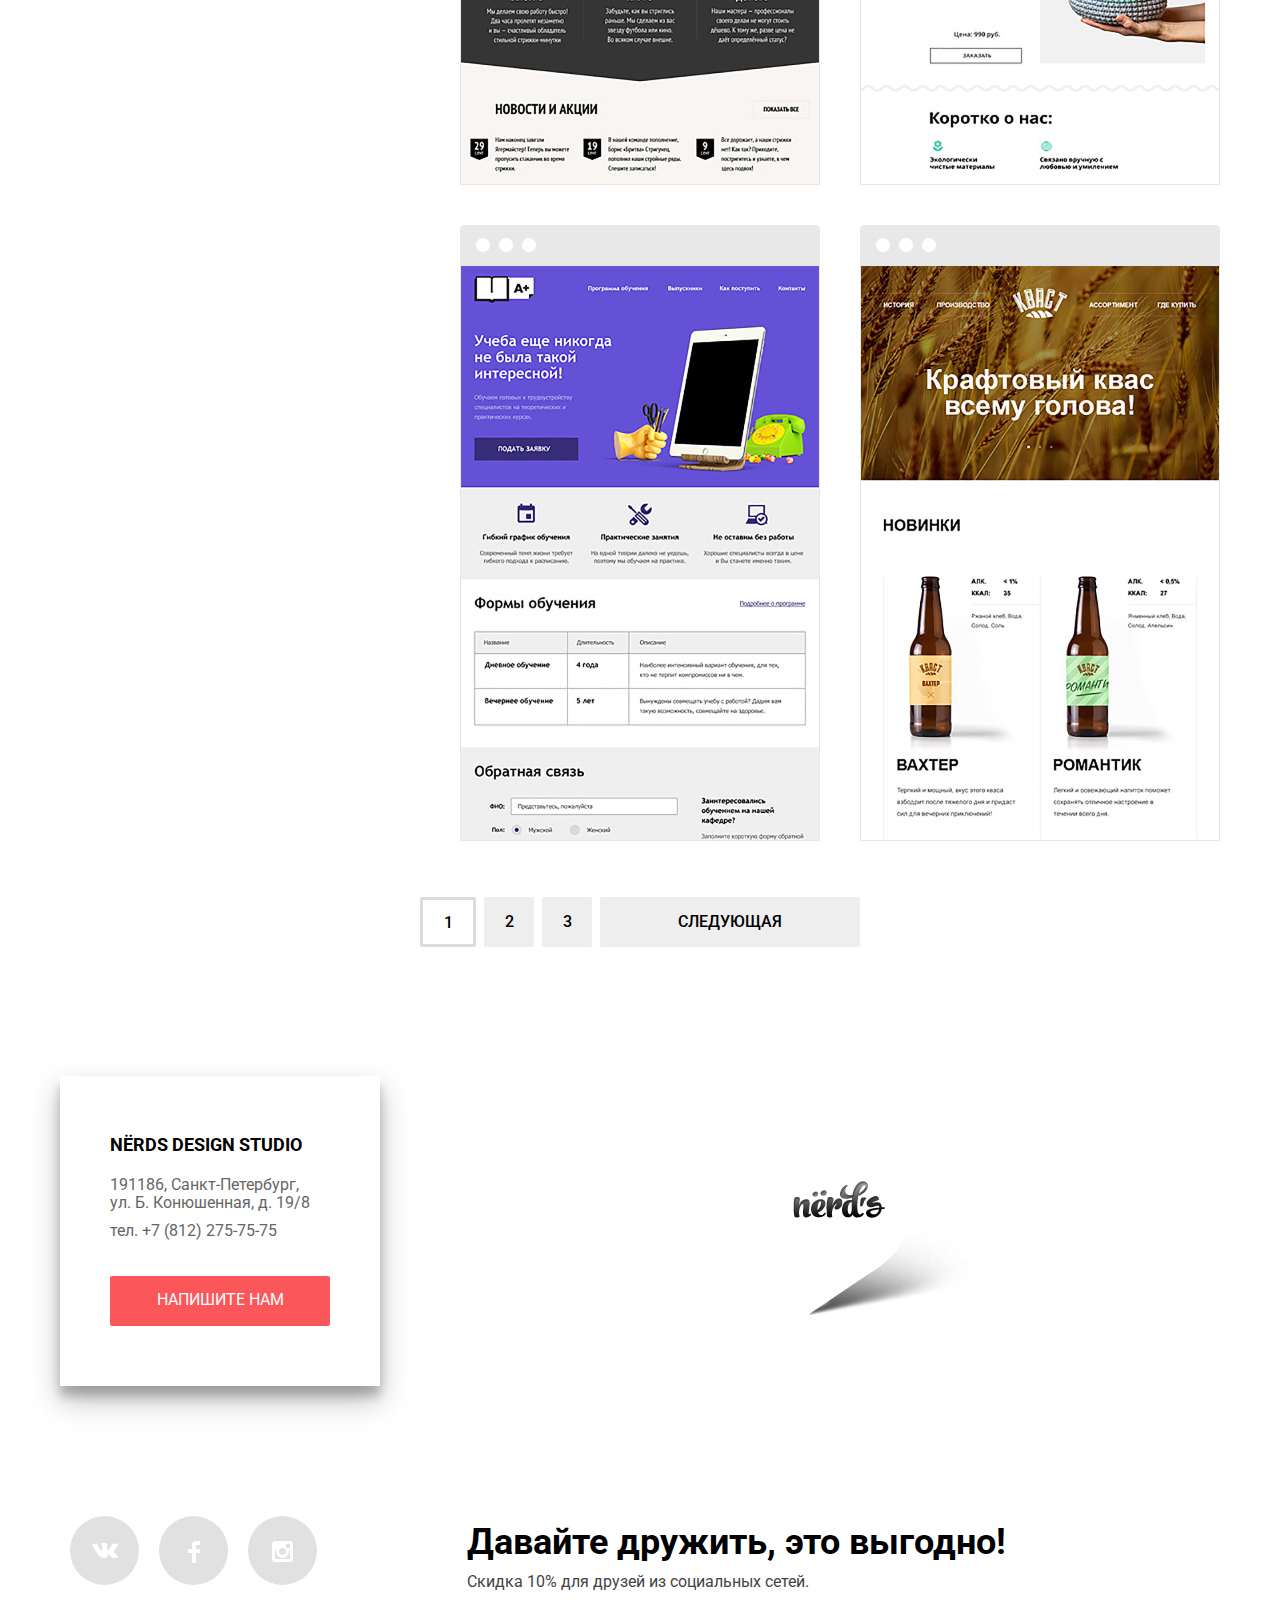
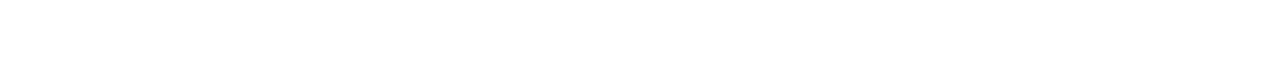
==== commit 473f7ec1: "правки по ревью" ====
--- a/catalog.html
+++ b/catalog.html
@@ -30,9 +30,9 @@
   </nav>
   <h1 class="catalog-h1">Магазин готовых шаблонов</h1>
 </header>
-<main class="container">
-  <div class="main-catalog">
-    <section class="filters">
+<main>
+  <div class="main-catalog container">
+    <div class="filters">
       <h2 class="visually-hidden">Каталог</h2>
       <form method="get"
             action="#">
@@ -40,7 +40,7 @@
         <fieldset class="fieldset">
           <legend>Стоимость:</legend>
         </fieldset>
-          <div class="begunok">
+          <div class="price-point">
           </div>
           <div class="price-strip">
           </div>
@@ -50,11 +50,11 @@
           <img class="right-price" src="img/filter-button.svg" alt="price-slide">
           <div class="min-max-price">
           <div class="min-price">
-            <label for="min-price">ОТ</label>
+            <label for="min-price">от</label>
             <input id="min-price" type="number" name="name" placeholder="0">
           </div>
           <div class="max-price">
-            <label for="max-price">ДО</label>
+            <label for="max-price">до</label>
             <input id="max-price" type="number" name="name" placeholder="15000">
           </div>
           </div>
@@ -63,33 +63,28 @@
           <legend>Сетка:</legend>
           <ul class="filter-selection">
             <li>
-              <input class="input input-display-none" type="radio" name="site_type" id="adaptive" checked>
-                  <label class="label" for="adaptive">
-                        <div class="label-img">
+              <input class="input visually-hidden" type="radio" name="site_type" id="adaptive" checked>
+              <label class="label label-img" for="adaptive">
                           <img class="img-off" src="img/radio-off.svg" alt="radio-off" width="25" height="25">
                           <img class="img-on" src="img/radio-on.svg" alt="radio-off" width="25" height="25">
-                        </div>
-                <div class="label-text">Адаптивная</div>
-              </label>
-            </li>
-            <li>
-              <input class="input input-display-none" type="radio" name="site_type" id="fixed">
-              <label class="label" for="fixed">
-                <div class="label-img">
+                <span class="label-text">Адаптивная
+                </span>
+              </label>
+            </li>
+            <li>
+              <input class="input visually-hidden" type="radio" name="site_type" id="fixed">
+              <label class="label label-img" for="fixed">
                   <img class="img-off" src="img/radio-off.svg" alt="radio-off" width="25" height="25">
                   <img class="img-on" src="img/radio-on.svg" alt="radio-off" width="25" height="25">
-                </div>
-                <div class="label-text">Фиксированная</div>
-              </label>
-            </li>
-            <li>
-              <input class="input input-display-none" type="radio" name="site_type" id="rubber">
-              <label class="label" for="rubber">
-                <div class="label-img">
+                <span class="label-text">Фиксированная</span>
+              </label>
+            </li>
+            <li>
+              <input class="input visually-hidden" type="radio" name="site_type" id="rubber">
+              <label class="label label-img" for="rubber">
                   <img class="img-off" src="img/radio-off.svg" alt="radio-off" width="25" height="25">
                   <img class="img-on" src="img/radio-on.svg" alt="radio-off" width="25" height="25">
-                </div>
-                <div class="label-text">Резиновая</div>
+                <span class="label-text">Резиновая</span>
               </label>
             </li>
           </ul>
@@ -98,61 +93,52 @@
           <legend>Особенности:</legend>
           <ul class="filter-selection">
             <li>
-              <input class="input input-display-none" type="checkbox" name="slider" id="slider" checked>
-              <label class="label" for="slider">
-                <div class="label-img">
-                  <img class="img-off" src="img/checkbox-off.svg" alt="radio-off" width="23" height="23">
-                  <img class="img-on" class="visually-hidden" src="img/checkbox-on.svg" alt="radio-off" width="23" height="23">
-                </div>
-                <div class="label-text">Слайдер</div>
-              </label>
-            </li>
-            <li>
-              <input class="input input-display-none" type="checkbox" name="advantage" id="advantage">
-              <label class="label" for="advantage">
-                <div class="label-img">
-                  <img class="img-off" src="img/checkbox-off.svg" alt="radio-off" width="23" height="23">
-                  <img class="img-on" class="visually-hidden" src="img/checkbox-on.svg" alt="radio-off" width="23" height="23">
-                </div>
-                <div class="label-text">Блок преимуществ</div>
-              </label>
-            </li>
-            <li>
-              <input class="input input-display-none" type="checkbox" name="news" id="news" checked>
-              <label class="label" for="news">
-                <div class="label-img">
-                  <img class="img-off" src="img/checkbox-off.svg" alt="radio-off" width="23" height="23">
-                  <img class="img-on" class="visually-hidden" src="img/checkbox-on.svg" alt="radio-off" width="23" height="23">
-                </div>
-                <div class="label-text">Новости</div>
-              </label>
-            </li>
-            <li>
-              <input class="input input-display-none" type="checkbox" name="gallery" id="gallery">
-              <label class="label" for="gallery">
-                <div class="label-img">
-                  <img class="img-off" src="img/checkbox-off.svg" alt="radio-off" width="23" height="23">
-                  <img class="img-on" class="visually-hidden" src="img/checkbox-on.svg" alt="radio-off" width="23" height="23">
-                </div>
-                <div class="label-text">Галерея</div>
-              </label>
-            </li>
-            <li>
-              <input class="input input-display-none" type="checkbox" name="cart" id="cart">
-              <label class="label" for="cart">
-                <div class="label-img">
-                  <img class="img-off" src="img/checkbox-off.svg" alt="radio-off" width="23" height="23">
-                  <img class="img-on" class="visually-hidden" src="img/checkbox-on.svg" alt="radio-off" width="23" height="23">
-                </div>
-                <div class="label-text">Корзина</div>
+              <input class="input visually-hidden" type="checkbox" name="slider" id="slider" checked>
+              <label class="label label-img" for="slider">
+                  <img class="img-off" src="img/checkbox-off.svg" alt="radio-off" width="23" height="23">
+                  <img class="img-on visually-hidden" src="img/checkbox-on.svg" alt="radio-off" width="23" height="23">
+                <span class="label-text">Слайдер</span>
+              </label>
+            </li>
+            <li>
+              <input class="input visually-hidden" type="checkbox" name="advantage" id="advantage">
+              <label class="label label-img" for="advantage">
+                  <img class="img-off" src="img/checkbox-off.svg" alt="radio-off" width="23" height="23">
+                  <img class="img-on visually-hidden" src="img/checkbox-on.svg" alt="radio-off" width="23" height="23">
+                <span class="label-text">Блок преимуществ</span>
+              </label>
+            </li>
+            <li>
+              <input class="input visually-hidden" type="checkbox" name="news" id="news" checked>
+              <label class="label label-img" for="news">
+                  <img class="img-off" src="img/checkbox-off.svg" alt="radio-off" width="23" height="23">
+                  <img class="img-on visually-hidden" src="img/checkbox-on.svg" alt="radio-off" width="23" height="23">
+                <span class="label-text">Новости</span>
+              </label>
+            </li>
+            <li>
+              <input class="input visually-hidden" type="checkbox" name="gallery" id="gallery">
+              <label class="label label-img" for="gallery">
+                  <img class="img-off" src="img/checkbox-off.svg" alt="radio-off" width="23" height="23">
+                  <img class="img-on visually-hidden" src="img/checkbox-on.svg" alt="radio-off" width="23" height="23">
+                <span class="label-text">Галерея</span>
+              </label>
+            </li>
+            <li>
+              <input class="input visually-hidden" type="checkbox" name="cart" id="cart">
+              <label class="label label-img" for="cart">
+                  <img class="img-off" src="img/checkbox-off.svg" alt="radio-off" width="23" height="23">
+                  <img class="img-on visually-hidden" src="img/checkbox-on.svg" alt="radio-off" width="23" height="23">
+                <span class="label-text">Корзина</span>
               </label>
             </li>
           </ul>
         </fieldset>
         <button class="button-filters" type="submit">Показать</button>
       </form>
-    </section>
-  <section>
+    </div>
+<!--    Список сайтов-->
+   <section>
     <h2 class="visually-hidden">Примеры работ</h2>
     <div class="examples-header">
       <span>сортировать:</span>
@@ -166,116 +152,118 @@
         <img class="icon-up" src="img/icon-up-dir.svg" alt="icon-up">
       </div>
     </div>
-    <div class="examples">
-    <div class="card">
+    <ul class="examples">
+    <li class="card">
       <div class="mini-header">
         <img src="img/browser.svg" alt="panel" width="360" height="40">
       </div>
       <div>
         <img src="img/img-sedona-jpg@2x.jpg" alt="Sedona" width="360" height="576">
       </div>
-      <div class="examples-popup">
+      <div class="visually-hidden examples-popup">
         <a class="examples-h3" href="#">sedona</a>
-        <p>Информационный сайт <br> для туристов</p>
-        <a class="examples-offer-bottom" href="#">9 900 РУБ.</a>
-      </div>
-    </div>
-    <div class="card">
+          <p class="card-container">Информационный сайт для&nbspтуристов </p>
+        <a class="examples-offer-bottom" href="#">9 900 РУБ.</a>
+      </div>
+    </li>
+    <li class="card">
       <div class="mini-header">
         <img src="img/browser.svg" alt="panel" width="360" height="40">
       </div>
       <div>
         <img src="img/img-pink-jpg@2x.jpg" alt="Pink" width="360" height="576">
       </div>
-      <div class="examples-popup">
+      <div class="visually-hidden examples-popup">
         <a class="examples-h3" href="#">pink app</a>
-        <p>Продуктовый лендинг<br>приложения для IOS и Android</p>
-        <a class="examples-offer-bottom" href="#">9 900 РУБ.</a>
-      </div>
-    </div>
-    <div class="card">
+        <p>Продуктовый лендинг приложения для IOS и Android</p>
+        <a class="examples-offer-bottom" href="#">9 900 РУБ.</a>
+      </div>
+    </li>
+    <li class="card">
       <div class="mini-header">
         <img src="img/browser.svg" alt="panel" width="360" height="40">
       </div>
       <div>
         <img src="img/img-barbershop-jpg@2x.jpg" alt="Borodinski" width="360" height="576">
       </div>
-      <div class="examples-popup">
+      <div class="visually-hidden examples-popup">
         <a class="examples-h3" href="#">barbershop</a>
-        <p>Сайт салоона красоты.<br>Для мужчин, да.</p>
-        <a class="examples-offer-bottom" href="#">9 900 РУБ.</a>
-      </div>
-    </div>
-    <div class="card">
+        <p>Сайт салоона красоты. Для&nbspмужчин, да.</p>
+        <a class="examples-offer-bottom" href="#">9 900 РУБ.</a>
+      </div>
+    </li>
+    <li class="card">
       <div class="mini-header">
         <img src="img/browser.svg" alt="panel" width="360" height="40">
       </div>
      <div><img src="img/img-mishka-jpg@2x.jpg" alt="Mishka" width="360" height="576"></div>
-      <div class="examples-popup">
+      <div class="visually-hidden examples-popup">
         <a class="examples-h3" href="#">mishka</a>
-        <p>Интернет-магазин <br>вязаных игрушек</p>
-        <a class="examples-offer-bottom" href="#">9 900 РУБ.</a>
-      </div>
-    </div>
-    <div class="card">
+        <p>Интернет-магазин вязаных&nbspигрушек</p>
+        <a class="examples-offer-bottom" href="#">9 900 РУБ.</a>
+      </div>
+    </li>
+    <li class="card">
       <div class="mini-header">
         <img src="img/browser.svg" alt="panel" width="360" height="40">
       </div>
       <div>
         <img src="img/img-aplus-jpg@2x.jpg" alt="Repetitor" width="360" height="576">
       </div>
-      <div class="examples-popup">
+      <div class="visually-hidden examples-popup">
         <a class="examples-h3" href="#">sedona</a>
-        <p>Лендинг курсов повышения<br>квалификации</p>
-        <a class="examples-offer-bottom" href="#">9 900 РУБ.</a>
-      </div>
-    </div>
-    <div class="card">
+        <p>Лендинг курсов повышения квалификации</p>
+        <a class="examples-offer-bottom" href="#">9 900 РУБ.</a>
+      </div>
+    </li>
+    <li class="card">
       <div class="mini-header">
         <img src="img/browser.svg" alt="panel" width="360" height="40">
       </div>
      <div>
        <img src="img/img-kvast-jpg@2x.jpg" alt="Кваст" width="360" height="576">
      </div>
-      <div class="examples-popup">
+      <div class="visually-hidden examples-popup">
         <a class="examples-h3" href="#">КВАСТ</a>
-        <p>Промо-сайт производителя<br>крафтового кваса</p>
-        <a class="examples-offer-bottom" href="#">9 900 РУБ.</a>
-      </div>
-    </div>
-    </div>
+        <p>Промо-сайт производителя крафтового кваса</p>
+        <a class="examples-offer-bottom" href="#">9 900 РУБ.</a>
+      </div>
+    </li>
+    </ul>
+<!--    Пагинация-->
     <section>
-    <div class="pagination">
-      <div class="page1 active-page1">
+    <ul class="pagination">
+      <li class="page1 active-page1">
         1
-      </div>
-      <div class="page2">
-        2
-      </div>
-      <div class="page3">
-        3
-      </div>
-      <div class="next-page">
-        СЛЕДУЮЩАЯ
-      </div>
-    </div>
+      </li>
+      <li class="page">
+        <a href="#">2</a>
+      </li>
+      <li class="page">
+        <a href="">3</a>
+      </li>
+      <li class="next-page">
+        <a href="">следующая</a>
+      </li>
+    </ul>
+    </section>
   </div>
-  </section>
+<!--  Карта-->
     <section class="map">
-      <iframe src="https://www.google.com/maps/embed?pb=!1m18!1m12!1m3!1d1998.6037872533168!2d30.320858716783576!3d59.93871648187632!2m3!1f0!2f0!3f0!3m2!1i1024!2i768!4f13.1!3m3!1m2!1s0x4696310fca145cc1%3A0x42b32648d8238007!2z0JHQvtC70YzRiNCw0Y8g0JrQvtC90Y7RiNC10L3QvdCw0Y8g0YPQuy4sIDE5LzgsINCh0LDQvdC60YIt0J_QtdGC0LXRgNCx0YPRgNCzLCAxOTExODY!5e0!3m2!1sru!2sru!4v1571429427677!5m2!1sru!2sru" width="1440" height="416" frameborder="0" style="border:0;" allowfullscreen=""></iframe>
-      <div class="address">
-        <div class="address-container">
-          <h2>NЁRDS DESIGN STUDIO</h2>
-          <p>191186, Санкт-Петербург, <br>
-            ул. Б. Конюшенная, д. 19/8 <br>
-            <br>
-            тел. +7 (812) 275-75-75
-          </p>
-          <a href="#">Напишите нам</a>
-        </div>
-      </div>
-      <img class="map-marker" src="img/map-marker-png.png" alt="map-marker" width="231" height="190">
+      <iframe src="https://www.google.com/maps/embed?pb=!1m18!1m12!1m3!1d1998.6037872533168!2d30.320858716783576!3d59.93871648187632!2m3!1f0!2f0!3f0!3m2!1i1024!2i768!4f13.1!3m3!1m2!1s0x4696310fca145cc1%3A0x42b32648d8238007!2z0JHQvtC70YzRiNCw0Y8g0JrQvtC90Y7RiNC10L3QvdCw0Y8g0YPQuy4sIDE5LzgsINCh0LDQvdC60YIt0J_QtdGC0LXRgNCx0YPRgNCzLCAxOTExODY!5e0!3m2!1sru!2sru!4v1571429427677!5m2!1sru!2sru" width="100%" height="416" style="border:0;" allowfullscreen=""></iframe>
     </section>
+  <div class="inventory container">
+    <div class="address">
+      <div class="address-container">
+        <h2>nёrds design studio</h2>
+        <p>191186, Санкт-Петербург, <br>
+          ул. Б. Конюшенная, д. 19/8
+          <span>тел. +7 (812) 275-75-75</span>
+        </p>
+        <a href="#">Напишите нам</a>
+      </div>
+    </div>
+    <img class="map-marker" src="img/map-marker-png.png" alt="map-marker" width="231" height="190">
 </main>
 <!-- Форма отправки -->
 <section class="form-offer visually-hidden">
--- a/css/style.css
+++ b/css/style.css
@@ -67,7 +67,10 @@
 .about-us-text-adv ul,
 .about-us-stats ul,
 .partners ul,
-.examples-header ul{
+.examples-header ul,
+.slider-buttons ul,
+.pagination,
+.examples {
   list-style: none;
 }
 
@@ -107,6 +110,7 @@
 .slider {
   margin-right: 171px;
   height: 413px;
+  position: relative;
 }
 
 .slider-text {
@@ -118,7 +122,7 @@
   font-size: 55px;
   font-weight: 500;
   line-height: 1;
-  width: 380px;
+  width: 520px;
 }
 
 .slider-text p {
@@ -126,6 +130,7 @@
   font-weight: normal;
   line-height: 1.5;
   color: #283136;
+  width: 410px;
 }
 
 .slider-text a {
@@ -136,6 +141,31 @@
   font-weight: 500;
   line-height: 1.13;
   margin-top: 42px;
+}
+
+.slider-buttons {
+  position: absolute;
+  left: 60px;
+  top: 300px;
+}
+
+.slider-buttons ul {
+  width: 90px;
+  display: flex;
+  justify-content: space-between;
+}
+
+.active-slider {
+  opacity: 0.3;
+}
+
+.slider-button {
+  width: 18px;
+  height: 18px;
+  background: white;
+  -moz-border-radius: 50px;
+  -webkit-border-radius: 50px;
+  border-radius: 50px;
 }
 
 .center {
@@ -152,6 +182,10 @@
 .catalog-apps,
 .catalog-pres {
   width: 300px;
+}
+
+.catalog p {
+  width: 250px;
 }
 
 .main-catalog {
@@ -276,6 +310,7 @@
   font-size: 16px;
   font-weight: normal;
   line-height: 1.5;
+  width: 616px
 }
 
 .about-us-text h3 {
@@ -418,22 +453,25 @@
   opacity: 1;
 }
 
-partners li:active {
+.partners li:active {
   opacity: 0.1;
 }
 
 
 /* Карта */
+.inventory {
+  position: relative;
+}
+
 .map {
-  margin-left: -140px!important;
+  width: 100%;
   position: relative;
 }
 
 .address {
   position: absolute;
-  top: 54px;
-  left: 140px;
   background-color: white;
+  bottom: 60px;
   width: 320px;
   height: 310px;
   box-shadow: 0 14px 28px rgba(0,0,0,0.25), 0 10px 10px rgba(0,0,0,0.22)
@@ -443,6 +481,11 @@
   width: 220px;
   margin: 0 auto;
   padding-top: 54px;
+}
+
+.address-container span {
+  display: inline-block;
+  margin-top: 10px;
 }
 
 
@@ -452,6 +495,7 @@
   line-height: 1.67;
   text-align: left;
   margin: 0;
+  text-transform: uppercase;
 }
 
 .address p {
@@ -476,11 +520,21 @@
   text-transform: uppercase;
 }
 
+.address a:hover {
+  background-color: #e74246;
+}
+
+.address a:active {
+  box-shadow: inset 0px 3px 0 0 rgba(0, 1, 1, 0.1);
+  background-color: #d7373b;
+  color: rgba(255, 255, 255, 0.3);
+}
+
 .map-marker {
   display: block;
   position: absolute;
-  top: 100px;
-  left: 820px;
+  bottom: 130px;
+  left: 60%;
 }
 
 
@@ -492,11 +546,7 @@
 }
 .button-filters{
   margin-top: 25px;
-}
-
-
-.input-display-none {
-  display: none;
+  text-transform: uppercase;
 }
 
 .label {
@@ -526,7 +576,7 @@
   display: none;
 }
 
-.label-img {
+.label-img  img{
   opacity: 0.4;
 }
 
@@ -537,12 +587,6 @@
   text-transform: uppercase;
 }
 
-.filters input {
-  line-height: 1.25;
-  color: #4d4d4d;
-  opacity: 0.4;
-}
-
 .filters label {
   line-height: 1.25;
   color: #283136;
@@ -557,7 +601,7 @@
   margin-bottom: 56px;
 }
 
-.begunok {
+.price-point {
   height: 81px;
   background-color: #eeeeee;
   border-radius: 5px;
@@ -565,6 +609,12 @@
 
 .min-price {
   margin-right: 25px;
+}
+
+.min-price input,
+.max-price input {
+  border: none;
+  color: black;
 }
 
 .price-strip {
@@ -616,11 +666,16 @@
 .min-price,
 .max-price {
   width: 130px;
+  text-transform: uppercase;
 }
 
 .filter-selection {
   padding: 0px;
   margin: 0px;
+}
+
+.filter-selection img:hover {
+  opacity: 1;
 }
 
 .filters button {
@@ -701,7 +756,6 @@
   opacity: 1;
 }
 
-
 .mini-header {
   opacity: 0.12;
   height: 40px;
@@ -721,7 +775,7 @@
   padding-bottom: 13px;
   background-color: #fb565a;
   color: #ffffff;
-  margin: 30px auto 0px auto;
+  margin: 30px auto 42px auto;
 }
 
 .examples-popup {
@@ -731,7 +785,15 @@
   padding-top: 35px;
   position: absolute;
   top: 350px;
-  display: none;
+}
+
+.examples-popup p {
+  display: inline-block;
+  text-align: center;
+  margin: 0px 65px 0px 65px;
+  max-width: 230px;
+  height: 36px;
+  overflow: hidden;
 }
 
 .examples-popup .examples-h3 {
@@ -741,7 +803,7 @@
   line-height: 1.67;
   font-weight: bold;
   width: 82px;
-  margin: 0 auto;
+  margin: 0 auto 25px auto;
 }
 
 .examples-popup p {
@@ -781,28 +843,18 @@
   position: relative;
 }
 
+/*Пагинация*/
+
 .pagination {
   display: flex;
   justify-content: space-between;
   width: 440px;
+  padding: 0;
 }
 
 .page1,
-.page2,
-.page3 {
+.page {
   width: 50px;
-  height: 34px;
-  background-color: #eeeeee;
-  font-size: 16px;
-  font-weight: 500;
-  line-height: 1.13;
-  text-align: center;
-  padding-top: 16px;
-  border-radius: 2px;
-}
-
-.next-page {
-  width: 260px;
   height: 34px;
   background-color: #eeeeee;
   font-size: 16px;
@@ -821,23 +873,30 @@
   border-radius: 2px;
 }
 
-.page1:hover,
-.page2:hover,
-.page3:hover,
+.next-page {
+  width: 260px;
+  height: 34px;
+  background-color: #eeeeee;
+  font-size: 16px;
+  font-weight: 500;
+  line-height: 1.13;
+  text-align: center;
+  padding-top: 16px;
+  border-radius: 2px;
+  text-transform: uppercase;
+}
+
+.page:hover,
 .next-page:hover {
   background-color: #dfdfdf;
 }
 
-.page1:active,
-.page2:active,
-.page3:active,
+.page:active,
 .next-page:active {
   box-shadow: inset 0px 3px 0 0 rgba(0, 1, 1, 0.1);
   background-color: #d5d5d5;
   color: rgba(0, 0, 0, 0.3);
 }
-
-
 
 /* Стили формы заказа */
 .form-offer {
@@ -886,6 +945,7 @@
   border: solid 2px #d7dcde;
   padding-left: 16px;
   padding-top: 14px;
+  resize: none;
 }
 
 .form-text label {
@@ -927,7 +987,6 @@
   color: rgba(255, 255, 255, 0.3);
 }
 
-
 .form-offer input {
   width: 340px;
   height: 50px;
@@ -935,11 +994,13 @@
   padding-left: 16px;
 }
 
-.form-offer input:hover {
+.form-offer input:hover,
+.form-text textarea:hover{
   border: solid 2px #b4b9bb;
 }
 
-.form-offer input:focus {
+.form-offer input:focus,
+.form-text textarea:focus{
   border: solid 2px #000000;
 }
 
@@ -1019,3 +1080,7 @@
 footer .container {
   display: flex;
 }
+
+.visually-hidden {
+  display: none;
+}
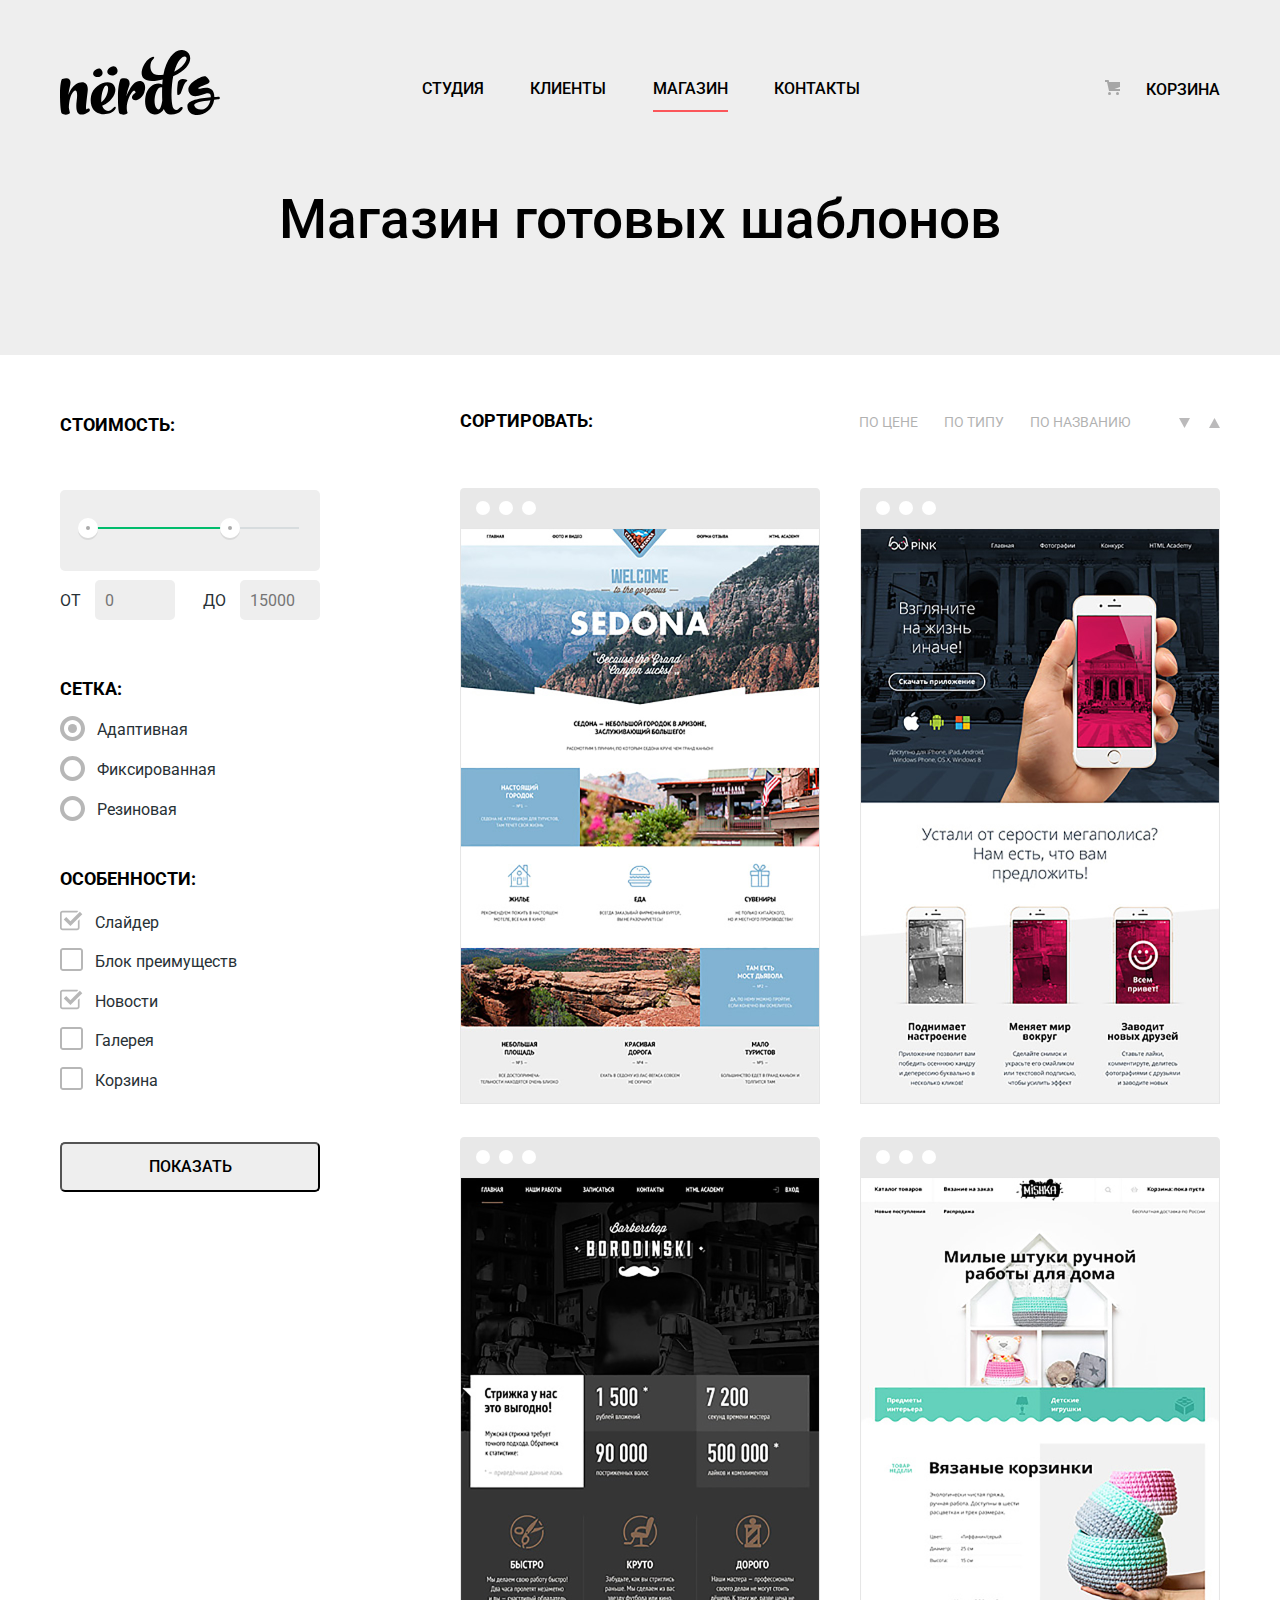
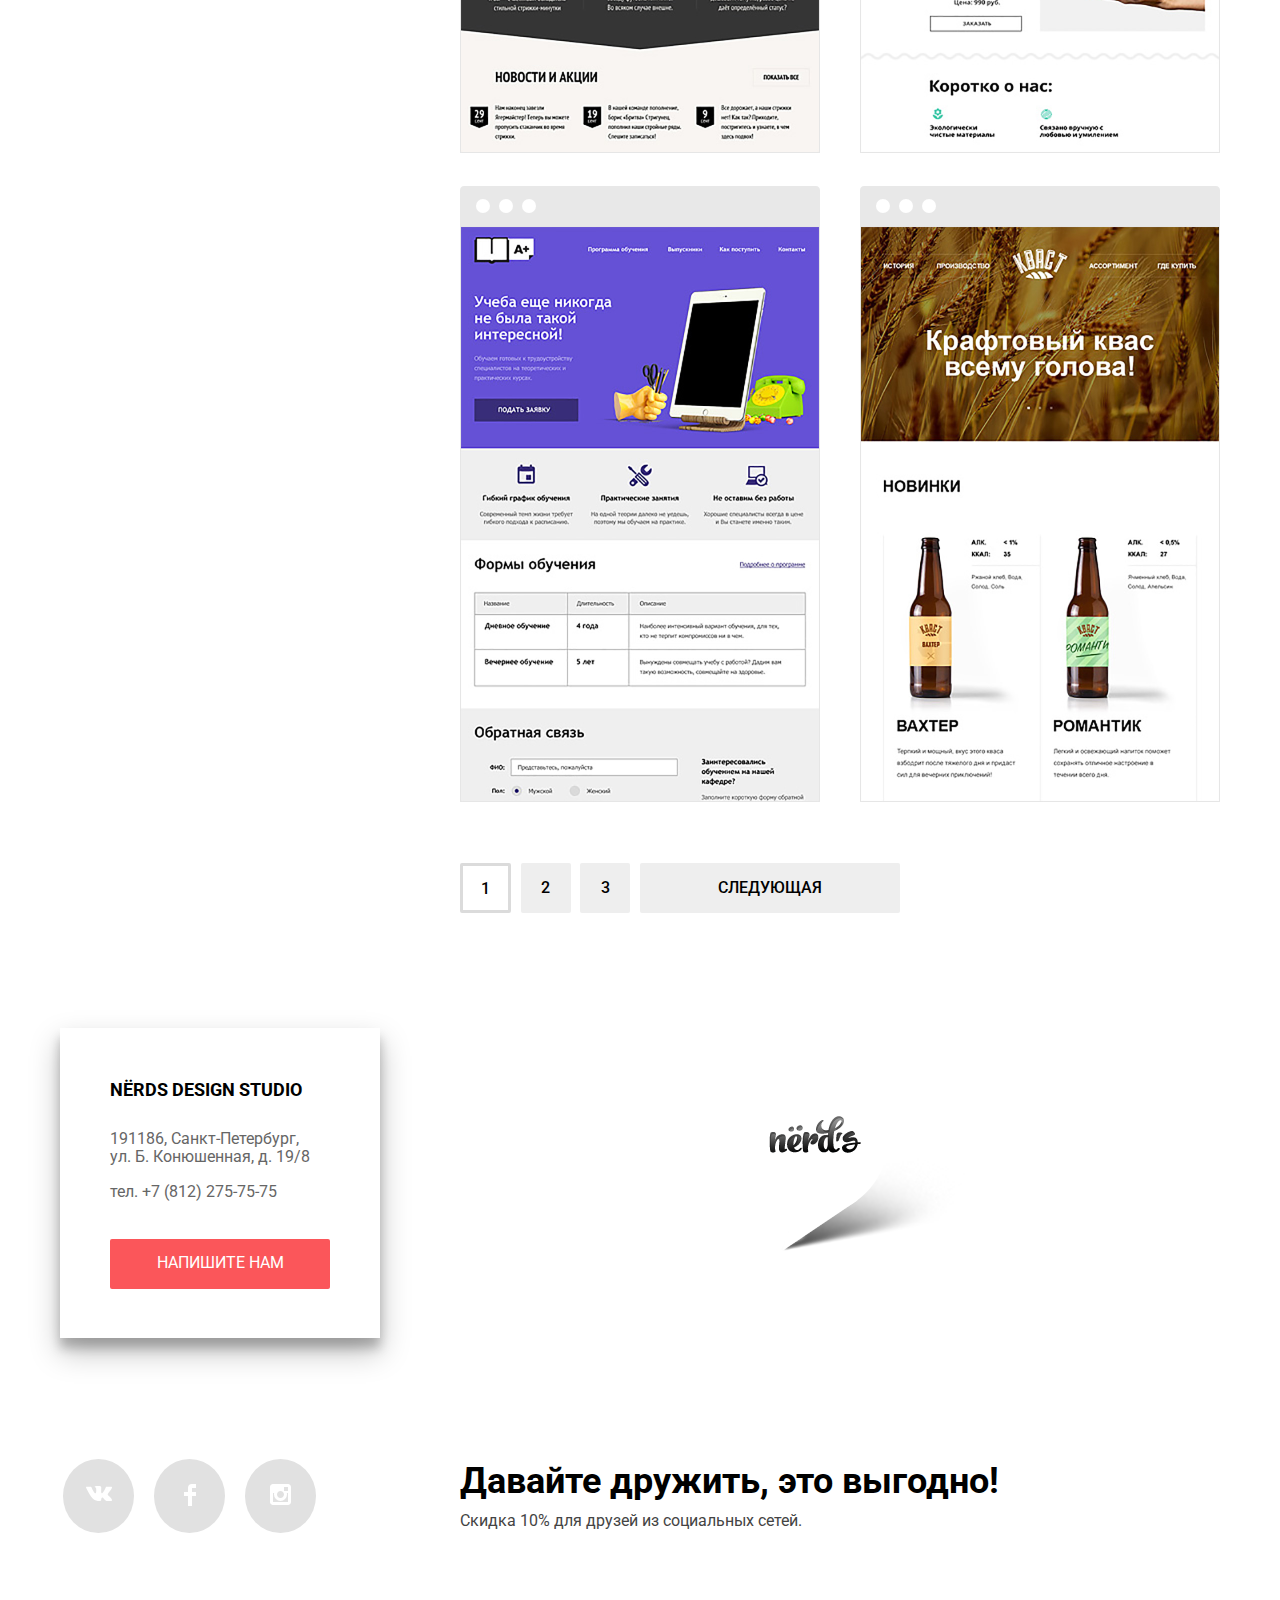
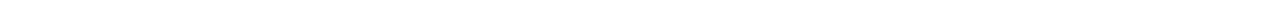
==== commit a958d2d7: "правки + пиксель пёрфект" ====
--- a/catalog.html
+++ b/catalog.html
@@ -8,7 +8,7 @@
   <link href="css/style.css" rel="stylesheet">
 </head>
 <body>
-<header class="main-header">
+<header class="main-header-catalog">
   <nav class="main-navigation container">
       <a class="main-header-logo" href="index.html">
         <img src="img/nerds-logo.svg" alt="Логотип Нёрдс" width="160" height="65">
@@ -31,7 +31,7 @@
   <h1 class="catalog-h1">Магазин готовых шаблонов</h1>
 </header>
 <main>
-  <div class="main-catalog container">
+  <section class="main-catalog container">
     <div class="filters">
       <h2 class="visually-hidden">Каталог</h2>
       <form method="get"
@@ -59,10 +59,10 @@
           </div>
           </div>
         </div>
-        <fieldset class="fieldset">
+        <fieldset class="grid">
           <legend>Сетка:</legend>
           <ul class="filter-selection">
-            <li>
+            <li class="grid-li1">
               <input class="input visually-hidden" type="radio" name="site_type" id="adaptive" checked>
               <label class="label label-img" for="adaptive">
                           <img class="img-off" src="img/radio-off.svg" alt="radio-off" width="25" height="25">
@@ -71,7 +71,7 @@
                 </span>
               </label>
             </li>
-            <li>
+            <li class="grid-li2">
               <input class="input visually-hidden" type="radio" name="site_type" id="fixed">
               <label class="label label-img" for="fixed">
                   <img class="img-off" src="img/radio-off.svg" alt="radio-off" width="25" height="25">
@@ -89,10 +89,10 @@
             </li>
           </ul>
         </fieldset>
-        <fieldset class="fieldset fieldset-features">
+        <fieldset class="fieldset-features">
           <legend>Особенности:</legend>
           <ul class="filter-selection">
-            <li>
+            <li class="feature-1">
               <input class="input visually-hidden" type="checkbox" name="slider" id="slider" checked>
               <label class="label label-img" for="slider">
                   <img class="img-off" src="img/checkbox-off.svg" alt="radio-off" width="23" height="23">
@@ -100,7 +100,7 @@
                 <span class="label-text">Слайдер</span>
               </label>
             </li>
-            <li>
+            <li class="feature-2">
               <input class="input visually-hidden" type="checkbox" name="advantage" id="advantage">
               <label class="label label-img" for="advantage">
                   <img class="img-off" src="img/checkbox-off.svg" alt="radio-off" width="23" height="23">
@@ -108,7 +108,7 @@
                 <span class="label-text">Блок преимуществ</span>
               </label>
             </li>
-            <li>
+            <li class="feature-3">
               <input class="input visually-hidden" type="checkbox" name="news" id="news" checked>
               <label class="label label-img" for="news">
                   <img class="img-off" src="img/checkbox-off.svg" alt="radio-off" width="23" height="23">
@@ -116,7 +116,7 @@
                 <span class="label-text">Новости</span>
               </label>
             </li>
-            <li>
+            <li class="feature-4">
               <input class="input visually-hidden" type="checkbox" name="gallery" id="gallery">
               <label class="label label-img" for="gallery">
                   <img class="img-off" src="img/checkbox-off.svg" alt="radio-off" width="23" height="23">
@@ -124,7 +124,7 @@
                 <span class="label-text">Галерея</span>
               </label>
             </li>
-            <li>
+            <li class="feature-5">
               <input class="input visually-hidden" type="checkbox" name="cart" id="cart">
               <label class="label label-img" for="cart">
                   <img class="img-off" src="img/checkbox-off.svg" alt="radio-off" width="23" height="23">
@@ -162,7 +162,7 @@
       </div>
       <div class="visually-hidden examples-popup">
         <a class="examples-h3" href="#">sedona</a>
-          <p class="card-container">Информационный сайт для&nbspтуристов </p>
+          <p class="card-container">Информационный сайт для&nbsp;туристов </p>
         <a class="examples-offer-bottom" href="#">9 900 РУБ.</a>
       </div>
     </li>
@@ -179,7 +179,7 @@
         <a class="examples-offer-bottom" href="#">9 900 РУБ.</a>
       </div>
     </li>
-    <li class="card">
+    <li class="card barbershop">
       <div class="mini-header">
         <img src="img/browser.svg" alt="panel" width="360" height="40">
       </div>
@@ -188,22 +188,22 @@
       </div>
       <div class="visually-hidden examples-popup">
         <a class="examples-h3" href="#">barbershop</a>
-        <p>Сайт салоона красоты. Для&nbspмужчин, да.</p>
-        <a class="examples-offer-bottom" href="#">9 900 РУБ.</a>
-      </div>
-    </li>
-    <li class="card">
+        <p>Сайт салона красоты. Для&nbsp;мужчин, да.</p>
+        <a class="examples-offer-bottom" href="#">9 900 РУБ.</a>
+      </div>
+    </li>
+    <li class="card mishka">
       <div class="mini-header">
         <img src="img/browser.svg" alt="panel" width="360" height="40">
       </div>
      <div><img src="img/img-mishka-jpg@2x.jpg" alt="Mishka" width="360" height="576"></div>
       <div class="visually-hidden examples-popup">
         <a class="examples-h3" href="#">mishka</a>
-        <p>Интернет-магазин вязаных&nbspигрушек</p>
-        <a class="examples-offer-bottom" href="#">9 900 РУБ.</a>
-      </div>
-    </li>
-    <li class="card">
+        <p>Интернет-магазин вязаных&nbsp;игрушек</p>
+        <a class="examples-offer-bottom" href="#">9 900 РУБ.</a>
+      </div>
+    </li>
+    <li class="card aika">
       <div class="mini-header">
         <img src="img/browser.svg" alt="panel" width="360" height="40">
       </div>
@@ -211,12 +211,12 @@
         <img src="img/img-aplus-jpg@2x.jpg" alt="Repetitor" width="360" height="576">
       </div>
       <div class="visually-hidden examples-popup">
-        <a class="examples-h3" href="#">sedona</a>
+        <a class="examples-h3" href="#">Айка</a>
         <p>Лендинг курсов повышения квалификации</p>
         <a class="examples-offer-bottom" href="#">9 900 РУБ.</a>
       </div>
     </li>
-    <li class="card">
+    <li class="card kvast">
       <div class="mini-header">
         <img src="img/browser.svg" alt="panel" width="360" height="40">
       </div>
@@ -230,7 +230,7 @@
       </div>
     </li>
     </ul>
-<!--    Пагинация-->
+        <!--    Пагинация-->
     <section>
     <ul class="pagination">
       <li class="page1 active-page1">
@@ -245,12 +245,13 @@
       <li class="next-page">
         <a href="">следующая</a>
       </li>
-    </ul>
+     </ul>
     </section>
-  </div>
-<!--  Карта-->
+   </section>
+  </section>
+            <!--  Карта-->
     <section class="map">
-      <iframe src="https://www.google.com/maps/embed?pb=!1m18!1m12!1m3!1d1998.6037872533168!2d30.320858716783576!3d59.93871648187632!2m3!1f0!2f0!3f0!3m2!1i1024!2i768!4f13.1!3m3!1m2!1s0x4696310fca145cc1%3A0x42b32648d8238007!2z0JHQvtC70YzRiNCw0Y8g0JrQvtC90Y7RiNC10L3QvdCw0Y8g0YPQuy4sIDE5LzgsINCh0LDQvdC60YIt0J_QtdGC0LXRgNCx0YPRgNCzLCAxOTExODY!5e0!3m2!1sru!2sru!4v1571429427677!5m2!1sru!2sru" width="100%" height="416" style="border:0;" allowfullscreen=""></iframe>
+      <iframe src="https://www.google.com/maps/embed?pb=!1m18!1m12!1m3!1d1998.6037872533168!2d30.320858716783576!3d59.93871648187632!2m3!1f0!2f0!3f0!3m2!1i1024!2i768!4f13.1!3m3!1m2!1s0x4696310fca145cc1%3A0x42b32648d8238007!2z0JHQvtC70YzRiNCw0Y8g0JrQvtC90Y7RiNC10L3QvdCw0Y8g0YPQuy4sIDE5LzgsINCh0LDQvdC60YIt0J_QtdGC0LXRgNCx0YPRgNCzLCAxOTExODY!5e0!3m2!1sru!2sru!4v1571429427677!5m2!1sru!2sru" height="416" style="border:0;" allowfullscreen=""></iframe>
     </section>
   <div class="inventory container">
     <div class="address">
@@ -264,6 +265,7 @@
       </div>
     </div>
     <img class="map-marker" src="img/map-marker-png.png" alt="map-marker" width="231" height="190">
+  </div>
 </main>
 <!-- Форма отправки -->
 <section class="form-offer visually-hidden">
--- a/css/style.css
+++ b/css/style.css
@@ -21,10 +21,15 @@
 }
 
 /* Главная. Шапка */
-
 .main-header {
   background-color: #eeeeee;
 }
+
+.main-header-catalog {
+  background-color: #eeeeee;
+  height: 355px;
+}
+
 
 .container {
   width: 1160px;
@@ -37,8 +42,7 @@
   justify-content: space-between;
   text-transform: uppercase;
   line-height: 1.88;
-  padding: 0px;
-  padding-top: 50px;
+  padding-top: 45px;
   font-weight: 500;
 }
 
@@ -50,11 +54,11 @@
 
 .site-navigation {
   display: flex;
+  justify-content: space-between;
   padding: 0;
-}
-
-.site-navigation li {
-  padding: 0 15px;
+  width: 438px;
+  margin-top: 29px;
+  margin-right: 43px;
 }
 
 .cart-img {
@@ -76,7 +80,7 @@
 
 .cart {
   display: flex;
-  margin: auto 0;
+  margin-top: 30px;
 }
 
 .main-navigation a:hover {
@@ -100,29 +104,34 @@
   opacity: 0.3;
 }
 
+.sliders {
+  position: relative;
+  margin-top: 11px;
+}
+
 .header-slider {
   background-color: #eeeeee;
   display: flex;
-  justify-content: space-between;
   height: 413px;
 }
 
 .slider {
-  margin-right: 171px;
-  height: 413px;
-  position: relative;
-}
-
-.slider-text {
-  padding-top: 15px;
-  margin-right: 100px;
+  margin-left: 6px;
+}
+
+.slider-buttons {
+  position: absolute;
+  left: 506px;
+  top: 283px;
 }
 
 .slider-text h2 {
   font-size: 55px;
   font-weight: 500;
   line-height: 1;
-  width: 520px;
+  width: 425px;
+  margin-top: 59px;
+  margin-bottom: 28px;
 }
 
 .slider-text p {
@@ -140,13 +149,7 @@
   font-size: 16px;
   font-weight: 500;
   line-height: 1.13;
-  margin-top: 42px;
-}
-
-.slider-buttons {
-  position: absolute;
-  left: 60px;
-  top: 300px;
+  margin-top: 40px;
 }
 
 .slider-buttons ul {
@@ -184,6 +187,11 @@
   width: 300px;
 }
 
+.catalog-pres {
+  margin-right: 61px;
+}
+
+
 .catalog p {
   width: 250px;
 }
@@ -192,7 +200,7 @@
   display: flex;
   justify-content: space-between;
   padding-top: 40px;
-  margin-bottom: 60px;
+  margin-bottom: 43px;
 }
 
 .catalog-h1 {
@@ -204,7 +212,7 @@
   color: #000000;
   background-color: #eeeeee;
   padding: 0;
-  padding-top: 100px;
+  padding-top: 72px;
   text-align: center;
   margin: 0px;
 }
@@ -215,6 +223,8 @@
   line-height: 1.25;
   font-weight: bold;
   text-transform: uppercase;
+  margin-top: 18px;
+  margin-bottom: 3px;
 }
 
 .catalog p {
@@ -236,6 +246,7 @@
   width: 160px;
   padding-top: 16px;
   padding-bottom: 16px;
+  margin-top: 35px;
 }
 
 .catalog-sites-offer {
@@ -290,7 +301,7 @@
   height: 2px;
   background-color: black;
   opacity: 0.2;
-  margin-bottom: 50px;
+  margin-bottom: 34px;
 }
 
 .about-us-text {
@@ -323,6 +334,10 @@
   color: #283136;
 }
 
+.about-us-stats {
+  margin-top: 32px;
+}
+
 .about-us-stats h3 {
   text-transform: uppercase;
   font-size: 16px;
@@ -337,20 +352,28 @@
   position: relative;
 }
 
+.about-us-stats li {
+  line-height: 18px;
+}
+
 .percent {
   position: absolute;
-  top: 42px;
+  top: 38px;
+  font-size: 26px;
+}
+
+.percent100 {
+  padding-left: 14px;
+}
+.percent50 {
+  padding-left: 19px;
 }
 
 .about-us-stats h4 {
   font-size: 45px;
   font-weight: bold;
   line-height: 0.22;
-  margin: 50px 26px 26px 0px;
-}
-
-.about-us-stats h4 span {
-  font-size: 20px;
+  margin: 45px 26px 34px 0px;
 }
 
 .about-us-stats p {
@@ -361,7 +384,7 @@
 }
 
 .about-us-text-adv h3 {
-  margin-top: 50px;
+  margin-top: 39px;
 }
 
 .about-us-text-adv ul {
@@ -369,7 +392,7 @@
 }
 
 .about-us-text-adv li {
-  margin-top: 15px;
+  margin-top: 24px;
   display: flex;
 }
 
@@ -387,11 +410,10 @@
   display: flex;
   justify-content: space-between;
   align-items: center;
+  padding: 0;
 }
 
 .partners li {
-  margin-right: 10px;
-  margin-left: 10px;
   display: flex;
   opacity: 0.2;
 }
@@ -414,9 +436,26 @@
   height: 2px;
   background-color: black;
   opacity: 0.2;
-  margin-bottom: 50px;
-  margin-top: 50px;
-}
+  margin-bottom: 49px;
+  margin-top: 35px;
+}
+
+.first {
+  margin: 13px 0px 0px 28px;
+}
+
+.second {
+  margin: 3px 0px 0px -14px;
+}
+
+.third {
+  margin: 8px 49px 0px 0px;
+}
+
+.forth {
+  margin: 8px 40px 0px -38px;
+}
+
 
 .first::after {
   content: "";
@@ -457,6 +496,9 @@
   opacity: 0.1;
 }
 
+.partners {
+  height: 270px;
+}
 
 /* Карта */
 .inventory {
@@ -468,33 +510,37 @@
   position: relative;
 }
 
+.map iframe {
+  width: 100%;
+}
+
 .address {
   position: absolute;
   background-color: white;
-  bottom: 60px;
+  bottom: 57px;
   width: 320px;
   height: 310px;
   box-shadow: 0 14px 28px rgba(0,0,0,0.25), 0 10px 10px rgba(0,0,0,0.22)
 }
 
+
 .address-container {
   width: 220px;
   margin: 0 auto;
-  padding-top: 54px;
+  padding-top: 47px;
 }
 
 .address-container span {
   display: inline-block;
-  margin-top: 10px;
-}
-
+  margin-top: 17px;
+}
 
 .address h2 {
   font-size: 18px;
   font-weight: bold;
   line-height: 1.67;
   text-align: left;
-  margin: 0;
+  margin: 0 0 25px 0;
   text-transform: uppercase;
 }
 
@@ -515,7 +561,7 @@
   text-align: center;
   padding-top: 12px;
   margin: 0 auto;
-  margin-top: 36px;
+  margin-top: 38px;
   color: white;
   text-transform: uppercase;
 }
@@ -533,19 +579,25 @@
 .map-marker {
   display: block;
   position: absolute;
-  bottom: 130px;
-  left: 60%;
-}
-
+  bottom: 144px;
+  left: 58%;
+}
 
 /* Фильтры в каталоге */
 .fieldset {
   border: none;
-  margin: 25px 0px 25px 0px;
+  margin: 15px 0px 25px 0px;
   padding: 0px;
 }
+
+.fieldset-features {
+  border: none;
+  margin: 33px 0px 25px 0px;
+  padding: 0px;
+}
+
 .button-filters{
-  margin-top: 25px;
+  margin-top: 16px;
   text-transform: uppercase;
 }
 
@@ -556,7 +608,7 @@
 }
 
 .label-text {
-  margin-left: 10px;
+  margin-left: 12px;
   padding-top: 4px;
 }
 
@@ -598,7 +650,7 @@
 }
 
 .price fieldset {
-  margin-bottom: 56px;
+  margin-bottom: 50px;
 }
 
 .price-point {
@@ -622,20 +674,20 @@
   height: 2px;
   background-color: #d7dcde;
   position: absolute;
-  top: 126px;
+  top: 117px;
   left: 20px;
 }
 
 .left-price {
   position: absolute;
-  top: 117px;
-  left: 20px;
+  top: 108px;
+  left: 18px;
 }
 
 .right-price {
   position: absolute;
-  top: 117px;
-  left: 166px;
+  top: 108px;
+  left: 160px;
 }
 
 .price-strip-fill {
@@ -643,19 +695,25 @@
   height: 2px;
   background-color: #00bc6c;
   position: absolute;
-  top: 126px;
+  top: 117px;
   left: 20px;
 }
 
 .min-max-price {
   display: flex;
   width: 260px;
-  margin-top: 12px;
+  margin-top: 9px;
   justify-content: space-around;
 }
 
+.grid {
+  border: none;
+  margin: 54px 0px 25px 0px;
+  padding: 0px;
+}
+
 .min-max-price input {
-  width: 60px;
+  width: 68px;
   height: 38px;
   background-color: #eeeeee;
   border-radius: 5px;
@@ -672,10 +730,39 @@
 .filter-selection {
   padding: 0px;
   margin: 0px;
+  line-height: 1.25;
+}
+
+.feature-1 {
+  margin-top: 15px;
+}
+
+.feature-2{
+  margin-top: 15px;
+}
+
+.feature-3 {
+  margin-top: 16px;
+}
+
+.feature-4 {
+  margin-top: 15px;
+}
+
+.feature-5 {
+  margin-top: 16px;
 }
 
 .filter-selection img:hover {
   opacity: 1;
+}
+
+.filter-selection input:disabled img {
+  opacity: 0.1;
+}
+
+.filter-selection input:disabled .label-text {
+  color: rgba(40, 49, 54, 0.3);
 }
 
 .filters button {
@@ -696,13 +783,23 @@
   box-shadow: inset 0px 3px 0 0 rgba(0, 1, 1, 0.1);
   color: rgba(0, 0, 0, 0.3);
 }
+
+.grid-li1 {
+  margin-top: 12px;
+}
+
+.grid-li2 {
+  margin-bottom: 15px;
+  margin-top: 15px;
+}
+
 /* Стили примеров работ */
 .examples-header {
   margin-bottom: 10px;
   text-transform: uppercase;
   display: flex;
   justify-content: space-between;
-  margin-bottom: 50px;
+  margin-bottom: 41px;
 }
 
 .examples {
@@ -716,13 +813,14 @@
   font-size: 18px;
   font-weight: bold;
   line-height: 1;
-  margin-top: 25px;
+  margin-top: 17px;
+  margin-left: 40px;
 }
 
 .examples-header ul {
   display: flex;
-  margin-top: 24px;
-  margin-left: 212px;
+  margin-top: 18px;
+  margin-left: 204px;
 }
 
 .examples-header li {
@@ -735,7 +833,7 @@
 }
 
 .examples-header-icons {
-  margin-top: 20px;
+  margin-top: 16px;
 }
 
 .examples-header-icons img {
@@ -743,7 +841,7 @@
 }
 
 .icon-down {
-  margin-right: 18px;
+  margin-right: 15px;
 }
 
 .examples-header li:hover,
@@ -780,11 +878,10 @@
 
 .examples-popup {
   width: 360px;
-  height: 231px;
   background-color: #eeeeee;
   padding-top: 35px;
   position: absolute;
-  top: 350px;
+  bottom: 0;
 }
 
 .examples-popup p {
@@ -793,7 +890,6 @@
   margin: 0px 65px 0px 65px;
   max-width: 230px;
   height: 36px;
-  overflow: hidden;
 }
 
 .examples-popup .examples-h3 {
@@ -839,8 +935,15 @@
 
 .card {
   width: 360px;
-  padding-bottom: 33px;
   position: relative;
+  margin-bottom: 30px;
+}
+
+.mishka,
+.barbershop,
+.aika,
+.kvast {
+  margin-top: -4px;
 }
 
 /*Пагинация*/
@@ -849,7 +952,7 @@
   display: flex;
   justify-content: space-between;
   width: 440px;
-  padding: 0;
+  margin-top: 24px;
 }
 
 .page1,
@@ -867,6 +970,7 @@
 
 .active-page1 {
   height: 30px;
+  width: 45px;
   padding-top: 14px;
   border: solid 3px #dbdbdb;
   background-color: white;
@@ -953,7 +1057,6 @@
   margin-bottom: 12px;
 }
 
-
 .form-offer h2 {
   font-size: 45px;
   font-weight: 500;
@@ -981,6 +1084,8 @@
   background-color: #e74246;
 }
 
+
+
 .form-offer button:active {
   box-shadow: inset 0px 3px 0 0 rgba(0, 1, 1, 0.1);
   background-color: #d7373b;
@@ -994,6 +1099,7 @@
   padding-left: 16px;
 }
 
+
 .form-offer input:hover,
 .form-text textarea:hover{
   border: solid 2px #b4b9bb;
@@ -1002,6 +1108,16 @@
 .form-offer input:focus,
 .form-text textarea:focus{
   border: solid 2px #000000;
+}
+
+.form-offer input:invalid {
+  border: solid 2px #e74246;
+  color: #e74246;
+}
+
+.form-text textarea:invalid {
+  border: solid 2px #e74246;
+  color: #e74246;
 }
 
 .cross {
@@ -1045,13 +1161,14 @@
 .footer-social {
   display: flex;
   padding: 0px;
-  margin: 70px 140px 0px 0px;
+  margin: 64px 131px 0px -7px;
+  width: 273px;
 }
 
 footer li {
   display: block;
-  width: 69px;
-  height: 69px;
+  width: 74px;
+  height: 74px;
   background-color: #e1e1e1;
   margin: 0 10px;
   border-radius: 50%;
@@ -1063,8 +1180,12 @@
   height: 35px;
   line-height: 1;
   font-weight: bold;
-  margin-top: 78px;
+  margin-top: 68px;
   margin-bottom: 0px;
+}
+
+.footer-text {
+  margin-left: 3px;
 }
 
 .footer-discont {
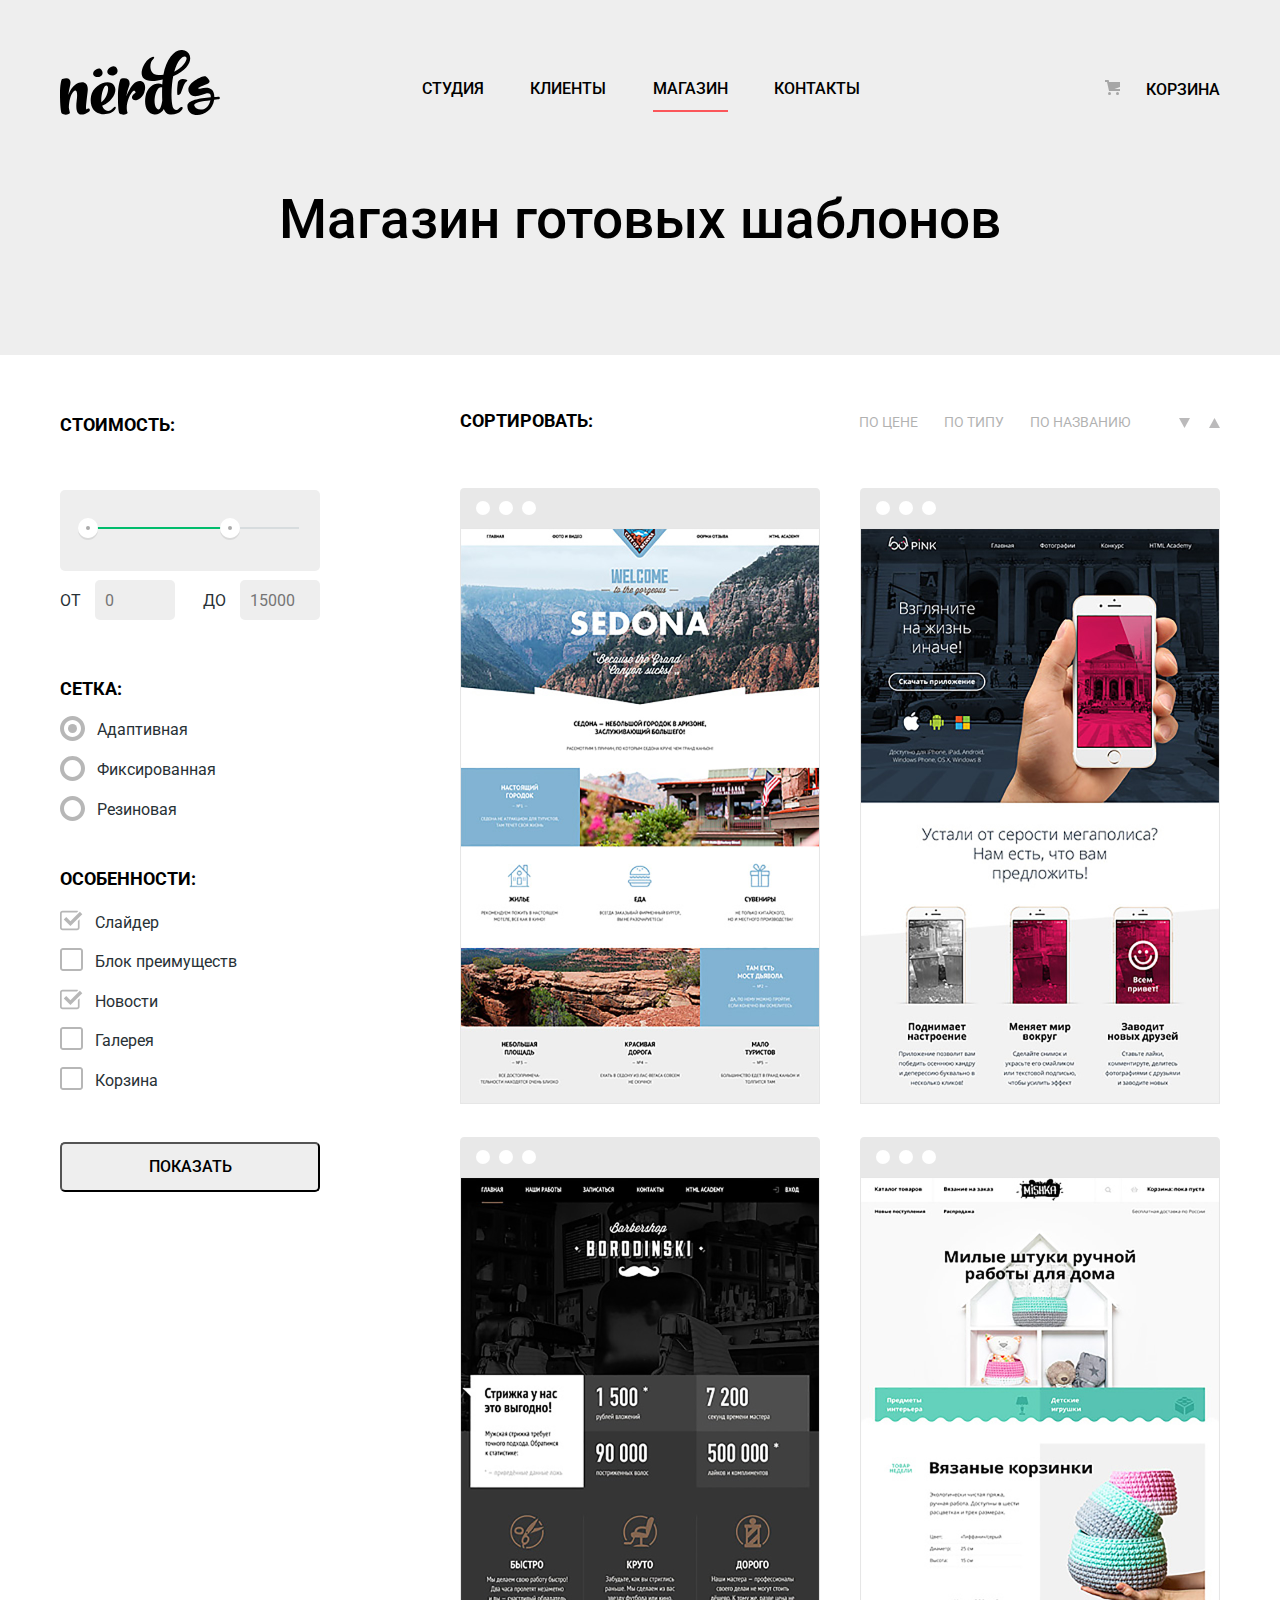
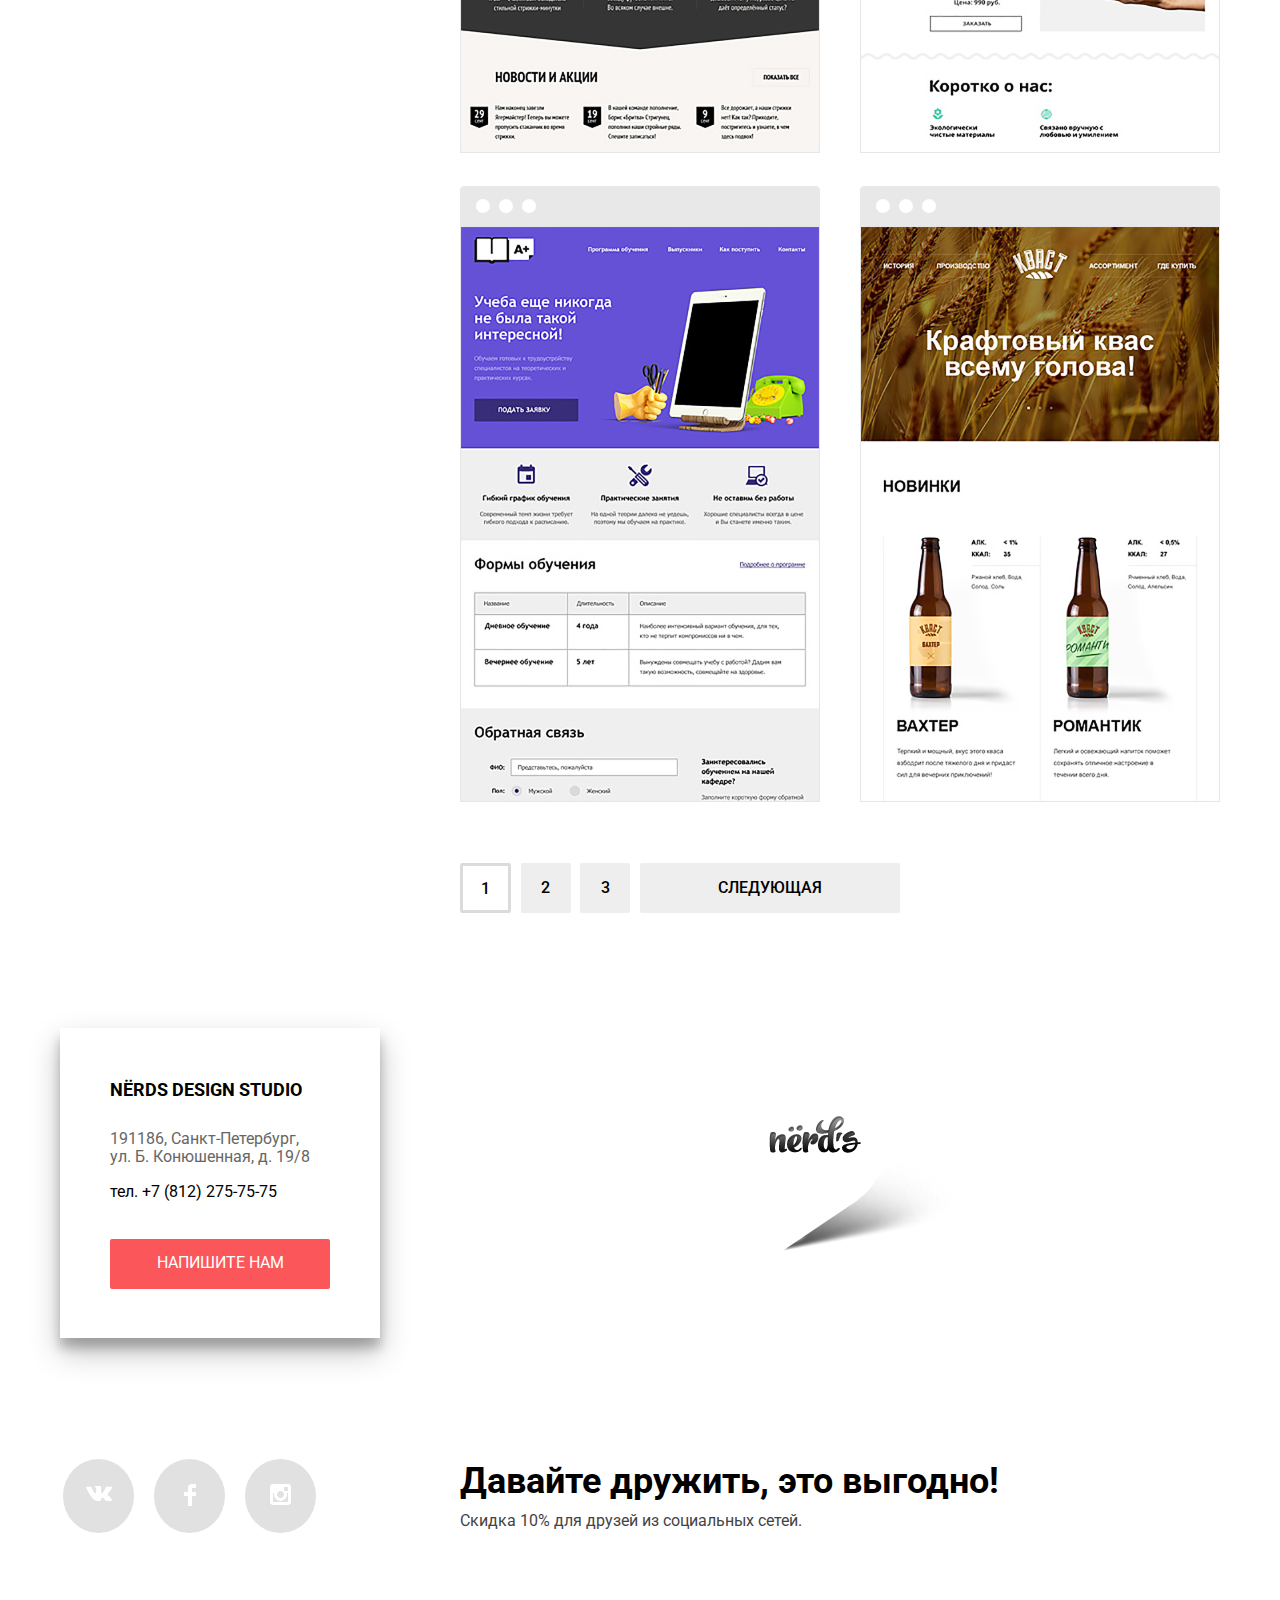
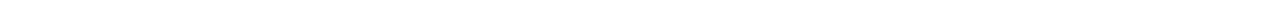
==== commit 677fefec: "правки по доп. критериям" ====
--- a/catalog.html
+++ b/catalog.html
@@ -14,17 +14,17 @@
         <img src="img/nerds-logo.svg" alt="Логотип Нёрдс" width="160" height="65">
       </a>
       <ul class="site-navigation">
-        <li><a href="#">Студия</a></li>
-        <li><a href="#">Клиенты</a></li>
-        <li><a class="active-page" href="#">Магазин</a></li>
-        <li><a href="#">Контакты</a></li>
+        <li><a href="#" aria-label="ссылка на студию">Студия</a></li>
+        <li><a href="#" aria-label="ссылка на клиентов">Клиенты</a></li>
+        <li><a class="active-page" href="#" aria-label="ссылка на магазин">Магазин</a></li>
+        <li><a href="#" aria-label="ссылка на контакты">Контакты</a></li>
       </ul>
       <div class="cart">
         <div class="cart-img">
         <img src="img/cart-icon.svg" alt="Корзина" width="15" height="15">
         </div>
         <div>
-        <a href="#">Корзина</a>
+        <a href="#" aria-label="корзина">Корзина</a>
         </div>
       </div>
   </nav>
@@ -46,8 +46,8 @@
           </div>
           <div class="price-strip-fill">
           </div>
-          <img class="left-price" src="img/filter-button.svg" alt="price-slide">
-          <img class="right-price" src="img/filter-button.svg" alt="price-slide">
+          <img class="left-price" src="img/filter-button.svg" alt="price-slide" width="20" height="23">
+          <img class="right-price" src="img/filter-button.svg" alt="price-slide" width="20" height="23">
           <div class="min-max-price">
           <div class="min-price">
             <label for="min-price">от</label>
@@ -134,7 +134,7 @@
             </li>
           </ul>
         </fieldset>
-        <button class="button-filters" type="submit">Показать</button>
+        <button class="button-filters" type="submit" aria-label="применение фильтров">Показать</button>
       </form>
     </div>
 <!--    Список сайтов-->
@@ -161,9 +161,9 @@
         <img src="img/img-sedona-jpg@2x.jpg" alt="Sedona" width="360" height="576">
       </div>
       <div class="visually-hidden examples-popup">
-        <a class="examples-h3" href="#">sedona</a>
+        <a class="examples-h3" href="#" aria-label="пример сайта">sedona</a>
           <p class="card-container">Информационный сайт для&nbsp;туристов </p>
-        <a class="examples-offer-bottom" href="#">9 900 РУБ.</a>
+        <a class="examples-offer-bottom" href="#" aria-label="цена и заказ сайта">9 900 РУБ.</a>
       </div>
     </li>
     <li class="card">
@@ -174,9 +174,9 @@
         <img src="img/img-pink-jpg@2x.jpg" alt="Pink" width="360" height="576">
       </div>
       <div class="visually-hidden examples-popup">
-        <a class="examples-h3" href="#">pink app</a>
+        <a class="examples-h3" href="#" aria-label="пример сайта">pink app</a>
         <p>Продуктовый лендинг приложения для IOS и Android</p>
-        <a class="examples-offer-bottom" href="#">9 900 РУБ.</a>
+        <a class="examples-offer-bottom" href="#" aria-label="цена и заказ сайта">9 900 РУБ.</a>
       </div>
     </li>
     <li class="card barbershop">
@@ -187,9 +187,9 @@
         <img src="img/img-barbershop-jpg@2x.jpg" alt="Borodinski" width="360" height="576">
       </div>
       <div class="visually-hidden examples-popup">
-        <a class="examples-h3" href="#">barbershop</a>
+        <a class="examples-h3" href="#" aria-label="пример сайта">barbershop</a>
         <p>Сайт салона красоты. Для&nbsp;мужчин, да.</p>
-        <a class="examples-offer-bottom" href="#">9 900 РУБ.</a>
+        <a class="examples-offer-bottom" href="#" aria-label="цена и заказ сайта">9 900 РУБ.</a>
       </div>
     </li>
     <li class="card mishka">
@@ -198,9 +198,9 @@
       </div>
      <div><img src="img/img-mishka-jpg@2x.jpg" alt="Mishka" width="360" height="576"></div>
       <div class="visually-hidden examples-popup">
-        <a class="examples-h3" href="#">mishka</a>
+        <a class="examples-h3" href="#" aria-label="пример сайта">mishka</a>
         <p>Интернет-магазин вязаных&nbsp;игрушек</p>
-        <a class="examples-offer-bottom" href="#">9 900 РУБ.</a>
+        <a class="examples-offer-bottom" href="#" aria-label="цена и заказ сайта">9 900 РУБ.</a>
       </div>
     </li>
     <li class="card aika">
@@ -211,9 +211,9 @@
         <img src="img/img-aplus-jpg@2x.jpg" alt="Repetitor" width="360" height="576">
       </div>
       <div class="visually-hidden examples-popup">
-        <a class="examples-h3" href="#">Айка</a>
+        <a class="examples-h3" href="#" aria-label="пример сайта">Айка</a>
         <p>Лендинг курсов повышения квалификации</p>
-        <a class="examples-offer-bottom" href="#">9 900 РУБ.</a>
+        <a class="examples-offer-bottom" href="#" aria-label="цена и заказ сайта">9 900 РУБ.</a>
       </div>
     </li>
     <li class="card kvast">
@@ -224,9 +224,9 @@
        <img src="img/img-kvast-jpg@2x.jpg" alt="Кваст" width="360" height="576">
      </div>
       <div class="visually-hidden examples-popup">
-        <a class="examples-h3" href="#">КВАСТ</a>
+        <a class="examples-h3" href="#" aria-label="пример сайта">КВАСТ</a>
         <p>Промо-сайт производителя крафтового кваса</p>
-        <a class="examples-offer-bottom" href="#">9 900 РУБ.</a>
+        <a class="examples-offer-bottom" href="#" aria-label="цена и заказ сайта">9 900 РУБ.</a>
       </div>
     </li>
     </ul>
@@ -237,13 +237,13 @@
         1
       </li>
       <li class="page">
-        <a href="#">2</a>
+        <a href="#" aria-label="страница 2">2</a>
       </li>
       <li class="page">
-        <a href="">3</a>
+        <a href="#" aria-label="страница 3">3</a>
       </li>
       <li class="next-page">
-        <a href="">следующая</a>
+        <a href="#" aria-label="следующая страница">следующая</a>
       </li>
      </ul>
     </section>
@@ -259,9 +259,9 @@
         <h2>nёrds design studio</h2>
         <p>191186, Санкт-Петербург, <br>
           ул. Б. Конюшенная, д. 19/8
-          <span>тел. +7 (812) 275-75-75</span>
+          <a class="phone-number" href="tel:+78122757575">тел. +7 (812) 275-75-75</a>
         </p>
-        <a href="#">Напишите нам</a>
+        <a class="form-link" href="#" aria-label="открыть форму письма">Напишите нам</a>
       </div>
     </div>
     <img class="map-marker" src="img/map-marker-png.png" alt="map-marker" width="231" height="190">
@@ -271,7 +271,7 @@
 <section class="form-offer visually-hidden">
   <div class="form-container">
   <div class="form-header"><h2>Напишите нам</h2>
-    <a href="#"><img class="cross" src="img/close-cross.svg" alt="Закрыть форму" width="21" height="21"></a>
+    <a class="close-link" href="#" aria-label="закрыть форму"><img class="cross" src="img/close-cross.svg" alt="Закрыть форму" width="21" height="21"></a>
   </div>
   <form method="post" action="#">
     <div class="name-email">
@@ -290,16 +290,16 @@
       <label for="user-text">Текст письма:</label>
       <textarea name="text" id="user-text" cols="70" rows="40" placeholder="В свободной форме"></textarea>
     </div>
-    <button type="submit">Отправить</button>
+    <button type="submit" aria-label="отправить форму">Отправить</button>
   </form>
  </div>
 </section>
 <footer class="main-footer">
   <div class="container">
     <ul class="footer-social">
-      <li><a class="social-button" href="#"><img src="img/vk-icon.svg" alt="vk" width="26" height="15"></a></li>
-      <li><a class="social-button" href="#"><img src="img/fb-icon.svg" alt="fb" width="12" height="22"></a></li>
-      <li><a class="social-button" href="#"><img src="img/insta-icon.svg" alt="instagram" width="21" height="21"></a></li>
+      <li><a class="social-button" href="#" aria-label="вконтакте"><img src="img/vk-icon.svg" alt="vk" width="26" height="15"></a></li>
+      <li><a class="social-button" href="#" aria-label="facebook"><img src="img/fb-icon.svg" alt="fb" width="12" height="22"></a></li>
+      <li><a class="social-button" href="#" aria-label="instagram"><img src="img/insta-icon.svg" alt="instagram" width="21" height="21"></a></li>
     </ul>
     <div class="footer-text">
       <p class="footer-friendship">Давайте дружить, это выгодно!</p>
@@ -307,5 +307,6 @@
     </div>
   </div>
 </footer>
+<script src="js/js.js"></script>
 </body>
 </html>
--- a/css/style.css
+++ b/css/style.css
@@ -530,7 +530,7 @@
   padding-top: 47px;
 }
 
-.address-container span {
+.phone-number {
   display: inline-block;
   margin-top: 17px;
 }
@@ -553,7 +553,7 @@
 
 }
 
-.address a {
+.form-link {
   height: 38px;
   background-color: #fb565a;
   display: block;
@@ -566,11 +566,11 @@
   text-transform: uppercase;
 }
 
-.address a:hover {
+.form-link:hover {
   background-color: #e74246;
 }
 
-.address a:active {
+.form-link:active {
   box-shadow: inset 0px 3px 0 0 rgba(0, 1, 1, 0.1);
   background-color: #d7373b;
   color: rgba(255, 255, 255, 0.3);
@@ -757,11 +757,11 @@
   opacity: 1;
 }
 
-.filter-selection input:disabled img {
+.filter-selection input:disabled ~ label img {
   opacity: 0.1;
 }
 
-.filter-selection input:disabled .label-text {
+.filter-selection input:disabled ~ label span {
   color: rgba(40, 49, 54, 0.3);
 }
 
@@ -1004,14 +1004,20 @@
 
 /* Стили формы заказа */
 .form-offer {
+  background-color: white;
   width: 960px;
   box-shadow: 0px 20px 40px 0 rgba(0, 1, 1, 0.75);
-  margin: auto;
-  margin-bottom: 50px;
+  position: fixed;
+  top: 710px;
+  left: 240px;
+}
+
+.fone-number {
+
 }
 
 .form-container {
-  padding: 73px 100px 84px 100px;
+  padding: 26px 100px 55px 100px;
 }
 
 .form-header {
@@ -1076,7 +1082,7 @@
   height: 50px;
   color: #ffffff;
   text-transform: uppercase;
-  margin-top: 47px;
+  margin-top: 40px;
   border: none;
 }
 
@@ -1205,3 +1211,28 @@
 .visually-hidden {
   display: none;
 }
+
+
+/*Добавляетм анимацию*/
+@keyframes bounce {
+  0% { transform: translateY(-2000px); }
+  70% { transform: translateY(30px); }
+  90% { transform: translateY(-10px); }
+  100% { transform: translateY(0); }
+}
+
+@keyframes shake {
+  0%, 100%                { transform: translateX(0); }
+  10%, 30%, 50%, 70%, 90% { transform: translateX(-10px); }
+  20%, 40%, 60%, 80%      { transform: translateX(10px); }
+}
+
+.form-error {
+  animation-name: shake;
+  animation-duration: 0.6s;
+}
+
+.form-animation {
+  animation-name: bounce;
+  animation-duration: 0.6s;
+}
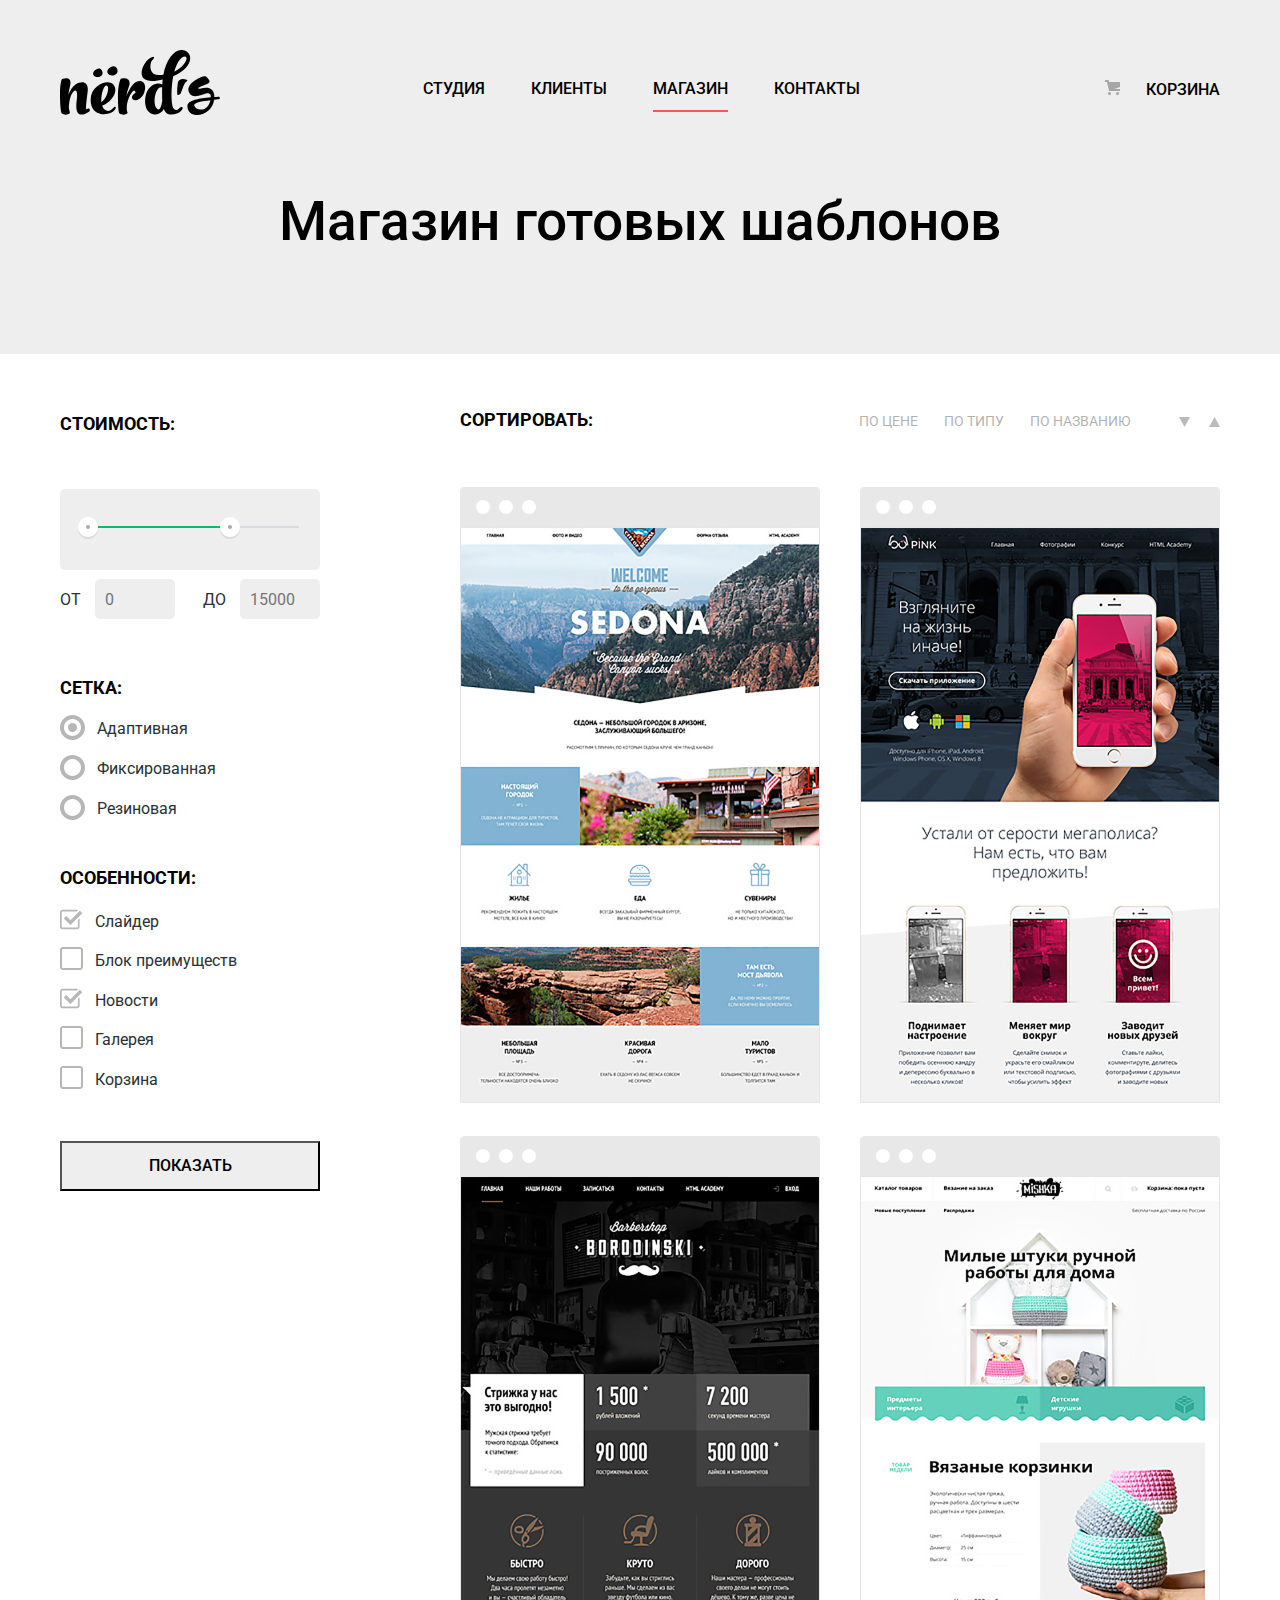
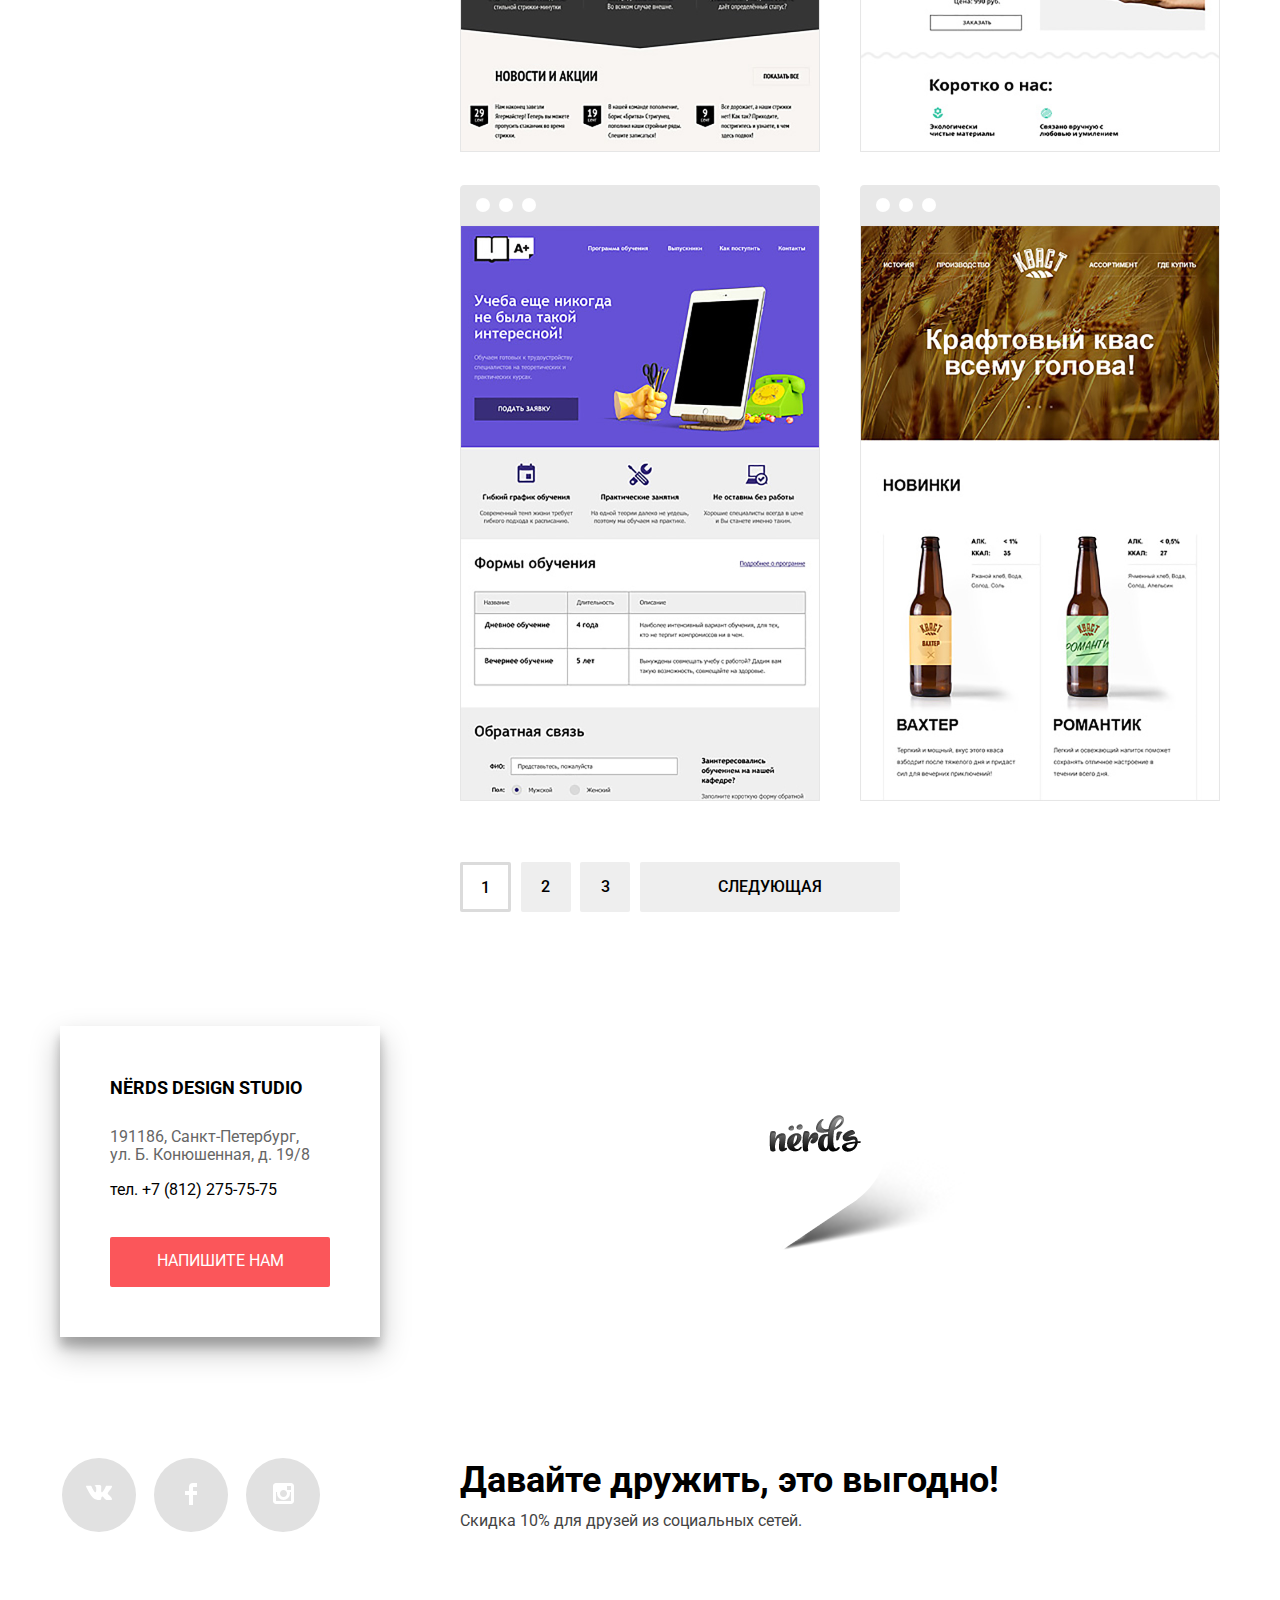
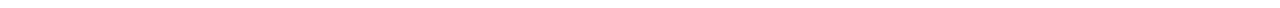
==== commit 5a4c6575: "правки по сдаче проекта" ====
--- a/catalog.html
+++ b/catalog.html
@@ -141,15 +141,16 @@
    <section>
     <h2 class="visually-hidden">Примеры работ</h2>
     <div class="examples-header">
+      <h3 class="visually-hidden">Сортировка</h3>
       <span>сортировать:</span>
       <ul>
-        <li>по цене</li>
-        <li>по типу</li>
-        <li>по названию</li>
+        <li aria-label="сортировка по цене">по цене</li>
+        <li aria-label="сортировка по типу сайта">по типу</li>
+        <li aria-label="сортировка по названию">по названию</li>
       </ul>
       <div class="examples-header-icons">
-        <img class="icon-down" src="img/icon-down-dir.svg" alt="icon-down">
-        <img class="icon-up" src="img/icon-up-dir.svg" alt="icon-up">
+        <img class="icon-down" src="img/icon-down-dir.svg" alt="icon-down" width="11" height="10" aria-label="сортировка от большего к меньшему">
+        <img class="icon-up" src="img/icon-up-dir.svg" alt="icon-up" width="11" height="10" aria-label="сортировка от меньшего к большему">
       </div>
     </div>
     <ul class="examples">
@@ -261,7 +262,7 @@
           ул. Б. Конюшенная, д. 19/8
           <a class="phone-number" href="tel:+78122757575">тел. +7 (812) 275-75-75</a>
         </p>
-        <a class="form-link" href="#" aria-label="открыть форму письма">Напишите нам</a>
+        <a class="form-link" href="writeus.html" aria-label="кнопка напишите нам">Напишите нам</a>
       </div>
     </div>
     <img class="map-marker" src="img/map-marker-png.png" alt="map-marker" width="231" height="190">
@@ -297,9 +298,9 @@
 <footer class="main-footer">
   <div class="container">
     <ul class="footer-social">
-      <li><a class="social-button" href="#" aria-label="вконтакте"><img src="img/vk-icon.svg" alt="vk" width="26" height="15"></a></li>
-      <li><a class="social-button" href="#" aria-label="facebook"><img src="img/fb-icon.svg" alt="fb" width="12" height="22"></a></li>
-      <li><a class="social-button" href="#" aria-label="instagram"><img src="img/insta-icon.svg" alt="instagram" width="21" height="21"></a></li>
+      <li class="social-area"><a class="social-button" href="#" aria-label="вконтакте"><img src="img/vk-icon.svg" alt="vk" width="26" height="15"></a></li>
+      <li class="social-area"><a class="social-button" href="#" aria-label="facebook"><img src="img/fb-icon.svg" alt="fb" width="12" height="22"></a></li>
+      <li class="social-area"><a class="social-button" href="#" aria-label="instagram"><img src="img/insta-icon.svg" alt="instagram" width="21" height="21"></a></li>
     </ul>
     <div class="footer-text">
       <p class="footer-friendship">Давайте дружить, это выгодно!</p>
@@ -307,6 +308,6 @@
     </div>
   </div>
 </footer>
-<script src="js/js.js"></script>
+<script src="js/minify-js.js"></script>
 </body>
 </html>
--- a/css/style.css
+++ b/css/style.css
@@ -1,13 +1,11 @@
 body {
   margin: 0;
   padding: 0;
-
   font-family: "Roboto", Arial, sans-serif;
   font-size: 16px;
   line-height: 1.5;
   font-weight: normal;
   color: #000000;
-
   background-color: #ffffff;
 }
 
@@ -27,9 +25,7 @@
 
 .main-header-catalog {
   background-color: #eeeeee;
-  height: 355px;
-}
-
+}
 
 .container {
   width: 1160px;
@@ -56,10 +52,13 @@
   display: flex;
   justify-content: space-between;
   padding: 0;
-  width: 438px;
-  margin-top: 29px;
-  margin-right: 43px;
-}
+  padding-right: 43px;
+}
+
+.site-navigation li {
+  margin: 13px 23px 0 23px;
+}
+
 
 .cart-img {
   margin-right: 26px;
@@ -91,7 +90,7 @@
   color: rgba(0, 0, 0, 0.3)
 }
 
-.active-page{
+.active-page {
   padding-bottom: 12px;
   border-bottom: 2px solid #fb565a;
 }
@@ -112,11 +111,14 @@
 .header-slider {
   background-color: #eeeeee;
   display: flex;
-  height: 413px;
 }
 
 .slider {
   margin-left: 6px;
+}
+
+.slider img {
+  display: block;
 }
 
 .slider-buttons {
@@ -150,6 +152,7 @@
   font-weight: 500;
   line-height: 1.13;
   margin-top: 40px;
+  margin-bottom: 50px;
 }
 
 .slider-buttons ul {
@@ -179,7 +182,7 @@
 .catalog {
   display: flex;
   justify-content: space-between;
-  padding: 80px 0px  80px 0px;
+  padding: 81px 0px  80px 0px;
 }
 .catalog-sites,
 .catalog-apps,
@@ -191,7 +194,6 @@
   margin-right: 61px;
 }
 
-
 .catalog p {
   width: 250px;
 }
@@ -204,15 +206,13 @@
 }
 
 .catalog-h1 {
-  height: 150px;
   font-size: 55px;
   font-weight: 500;
   line-height: 1;
   letter-spacing: normal;
   color: #000000;
   background-color: #eeeeee;
-  padding: 0;
-  padding-top: 72px;
+  padding: 74px 0 105px 0;
   text-align: center;
   margin: 0px;
 }
@@ -297,7 +297,6 @@
 }
 
 .line {
-  width: 1160px;
   height: 2px;
   background-color: black;
   opacity: 0.2;
@@ -305,23 +304,28 @@
 }
 
 .about-us-text {
-  margin-right: 150px;
+  margin-right: 140px;
 }
 
 .about-us-text h2 {
-  width: 650px;
-  height: 87px;
+  width: 660px;
   font-size: 45px;
   font-weight: 500;
   font-stretch: normal;
   line-height: 1;
+  margin: 0;
+  margin-top: 34px;
 }
 
 .about-us-text p {
   font-size: 16px;
   font-weight: normal;
   line-height: 1.5;
-  width: 616px
+  width: 616px;
+  display: inline-block;
+  margin-bottom: 0px;
+  margin-top: 35px;
+  vertical-align: middle;
 }
 
 .about-us-text h3 {
@@ -405,6 +409,7 @@
   height: 2px;
   background-color: #fb565a;
 }
+
 /* Блок с логотипами партёров */
 .partners ul {
   display: flex;
@@ -418,42 +423,36 @@
   opacity: 0.2;
 }
 
-.partners::before {
-  content: "";
-  display: block;
-  width: 1160px;
+.line-partners-top {
   height: 2px;
   background-color: black;
   opacity: 0.2;
   margin-bottom: 50px;
-  margin-top: 50px;
-}
-
-.partners::after {
-  content: "";
-  display: block;
-  width: 1160px;
+  margin-top: 54px;
+}
+
+.line-partners-bottom {
   height: 2px;
   background-color: black;
   opacity: 0.2;
-  margin-bottom: 49px;
+  margin-bottom: 79px;
   margin-top: 35px;
 }
 
 .first {
-  margin: 13px 0px 0px 28px;
+  margin: -4px 0px 0px 28px;
 }
 
 .second {
-  margin: 3px 0px 0px -14px;
+  margin: -3px 0px 0px -14px;
 }
 
 .third {
-  margin: 8px 49px 0px 0px;
+  margin: -3px 49px 0px 0px;
 }
 
 .forth {
-  margin: 8px 40px 0px -38px;
+  margin: -3px 40px 0px -38px;
 }
 
 
@@ -466,6 +465,7 @@
   opacity: 0.2;
   margin-left: 50px;
 }
+
 .second::after {
   content: "";
   display: block;
@@ -496,10 +496,6 @@
   opacity: 0.1;
 }
 
-.partners {
-  height: 270px;
-}
-
 /* Карта */
 .inventory {
   position: relative;
@@ -519,10 +515,8 @@
   background-color: white;
   bottom: 57px;
   width: 320px;
-  height: 310px;
   box-shadow: 0 14px 28px rgba(0,0,0,0.25), 0 10px 10px rgba(0,0,0,0.22)
 }
-
 
 .address-container {
   width: 220px;
@@ -533,6 +527,7 @@
 .phone-number {
   display: inline-block;
   margin-top: 17px;
+  vertical-align: middle;
 }
 
 .address h2 {
@@ -560,8 +555,7 @@
   border-radius: 2px;
   text-align: center;
   padding-top: 12px;
-  margin: 0 auto;
-  margin-top: 38px;
+  margin: 38px auto 50px auto;
   color: white;
   text-transform: uppercase;
 }
@@ -594,11 +588,6 @@
   border: none;
   margin: 33px 0px 25px 0px;
   padding: 0px;
-}
-
-.button-filters{
-  margin-top: 16px;
-  text-transform: uppercase;
 }
 
 .label {
@@ -765,20 +754,21 @@
   color: rgba(40, 49, 54, 0.3);
 }
 
-.filters button {
+.button-filters {
+  margin-top: 16px;
+  text-transform: uppercase;
   background-color: #eeeeee;
   font-weight: 500;
   line-height: 1.13;
   width: 260px;
   height: 50px;
-  border-radius: 5px;
-}
-
-.filters button:hover {
+}
+
+.button-filters:hover {
   background-color: #dfdfdf;
 }
 
-.filters button:active {
+.button-filters:active {
   background-color: #d5d5d5;
   box-shadow: inset 0px 3px 0 0 rgba(0, 1, 1, 0.1);
   color: rgba(0, 0, 0, 0.3);
@@ -820,7 +810,8 @@
 .examples-header ul {
   display: flex;
   margin-top: 18px;
-  margin-left: 204px;
+  margin-left: auto;
+  padding-right: 22px;
 }
 
 .examples-header li {
@@ -889,7 +880,7 @@
   text-align: center;
   margin: 0px 65px 0px 65px;
   max-width: 230px;
-  height: 36px;
+  vertical-align: middle;
 }
 
 .examples-popup .examples-h3 {
@@ -947,7 +938,6 @@
 }
 
 /*Пагинация*/
-
 .pagination {
   display: flex;
   justify-content: space-between;
@@ -1008,12 +998,9 @@
   width: 960px;
   box-shadow: 0px 20px 40px 0 rgba(0, 1, 1, 0.75);
   position: fixed;
-  top: 710px;
-  left: 240px;
-}
-
-.fone-number {
-
+  bottom: 150px;
+  left: 50%;
+  transform: translateX(-50%);
 }
 
 .form-container {
@@ -1034,11 +1021,13 @@
 .name-email label {
   display: inline-block;
   margin-bottom: 12px;
+  vertical-align: middle;
 }
 
 .name-email input {
   display: inline-block;
   margin-bottom: 12px;
+  vertical-align: middle;
 }
 
 .user-email {
@@ -1061,6 +1050,7 @@
 .form-text label {
   display: inline-block;
   margin-bottom: 12px;
+  vertical-align: middle;
 }
 
 .form-offer h2 {
@@ -1090,8 +1080,6 @@
   background-color: #e74246;
 }
 
-
-
 .form-offer button:active {
   box-shadow: inset 0px 3px 0 0 rgba(0, 1, 1, 0.1);
   background-color: #d7373b;
@@ -1105,14 +1093,13 @@
   padding-left: 16px;
 }
 
-
 .form-offer input:hover,
-.form-text textarea:hover{
+.form-text textarea:hover {
   border: solid 2px #b4b9bb;
 }
 
 .form-offer input:focus,
-.form-text textarea:focus{
+.form-text textarea:focus {
   border: solid 2px #000000;
 }
 
@@ -1141,7 +1128,6 @@
 /* Стили футура */
 .main-footer {
   background-color: white;
-  height: 217px;
 }
 
 .social-button {
@@ -1150,40 +1136,37 @@
   padding-top: 25px;
 }
 
-
-footer li:hover {
+.main-footer li:hover {
   background-color: #e74246;
 }
 
-footer li:active {
+.main-footer li:active {
   background-color: #d7373b;
   box-shadow: inset 0px 3px 0 0 rgba(0, 1, 1, 0.1);
 }
 
-footer li:active .social-button {
+.social-area:active .social-button {
   opacity: 0.3;
 }
 
 .footer-social {
   display: flex;
   padding: 0px;
-  margin: 64px 131px 0px -7px;
-  width: 273px;
-}
-
-footer li {
+  margin: 64px 128px 0px -7px;
+}
+
+.main-footer li {
   display: block;
   width: 74px;
   height: 74px;
   background-color: #e1e1e1;
-  margin: 0 10px;
+  margin: 0 9px;
   border-radius: 50%;
 }
 
 .footer-friendship {
   width: 600px;
   font-size: 36px;
-  height: 35px;
   line-height: 1;
   font-weight: bold;
   margin-top: 68px;
@@ -1204,7 +1187,7 @@
   margin-bottom: 76px;
 }
 
-footer .container {
+.main-footer .container {
   display: flex;
 }
 
@@ -1212,19 +1195,18 @@
   display: none;
 }
 
-
 /*Добавляетм анимацию*/
 @keyframes bounce {
-  0% { transform: translateY(-2000px); }
-  70% { transform: translateY(30px); }
-  90% { transform: translateY(-10px); }
-  100% { transform: translateY(0); }
+  0% { bottom: 2000px }
+  70% { bottom: 1000px }
+  90% { bottom: 500px }
+  100% { bottom: 300px }
 }
 
 @keyframes shake {
-  0%, 100%                { transform: translateX(0); }
+  0%, 100% { transform: translateX(0); }
   10%, 30%, 50%, 70%, 90% { transform: translateX(-10px); }
-  20%, 40%, 60%, 80%      { transform: translateX(10px); }
+  20%, 40%, 60%, 80% { transform: translateX(10px); }
 }
 
 .form-error {
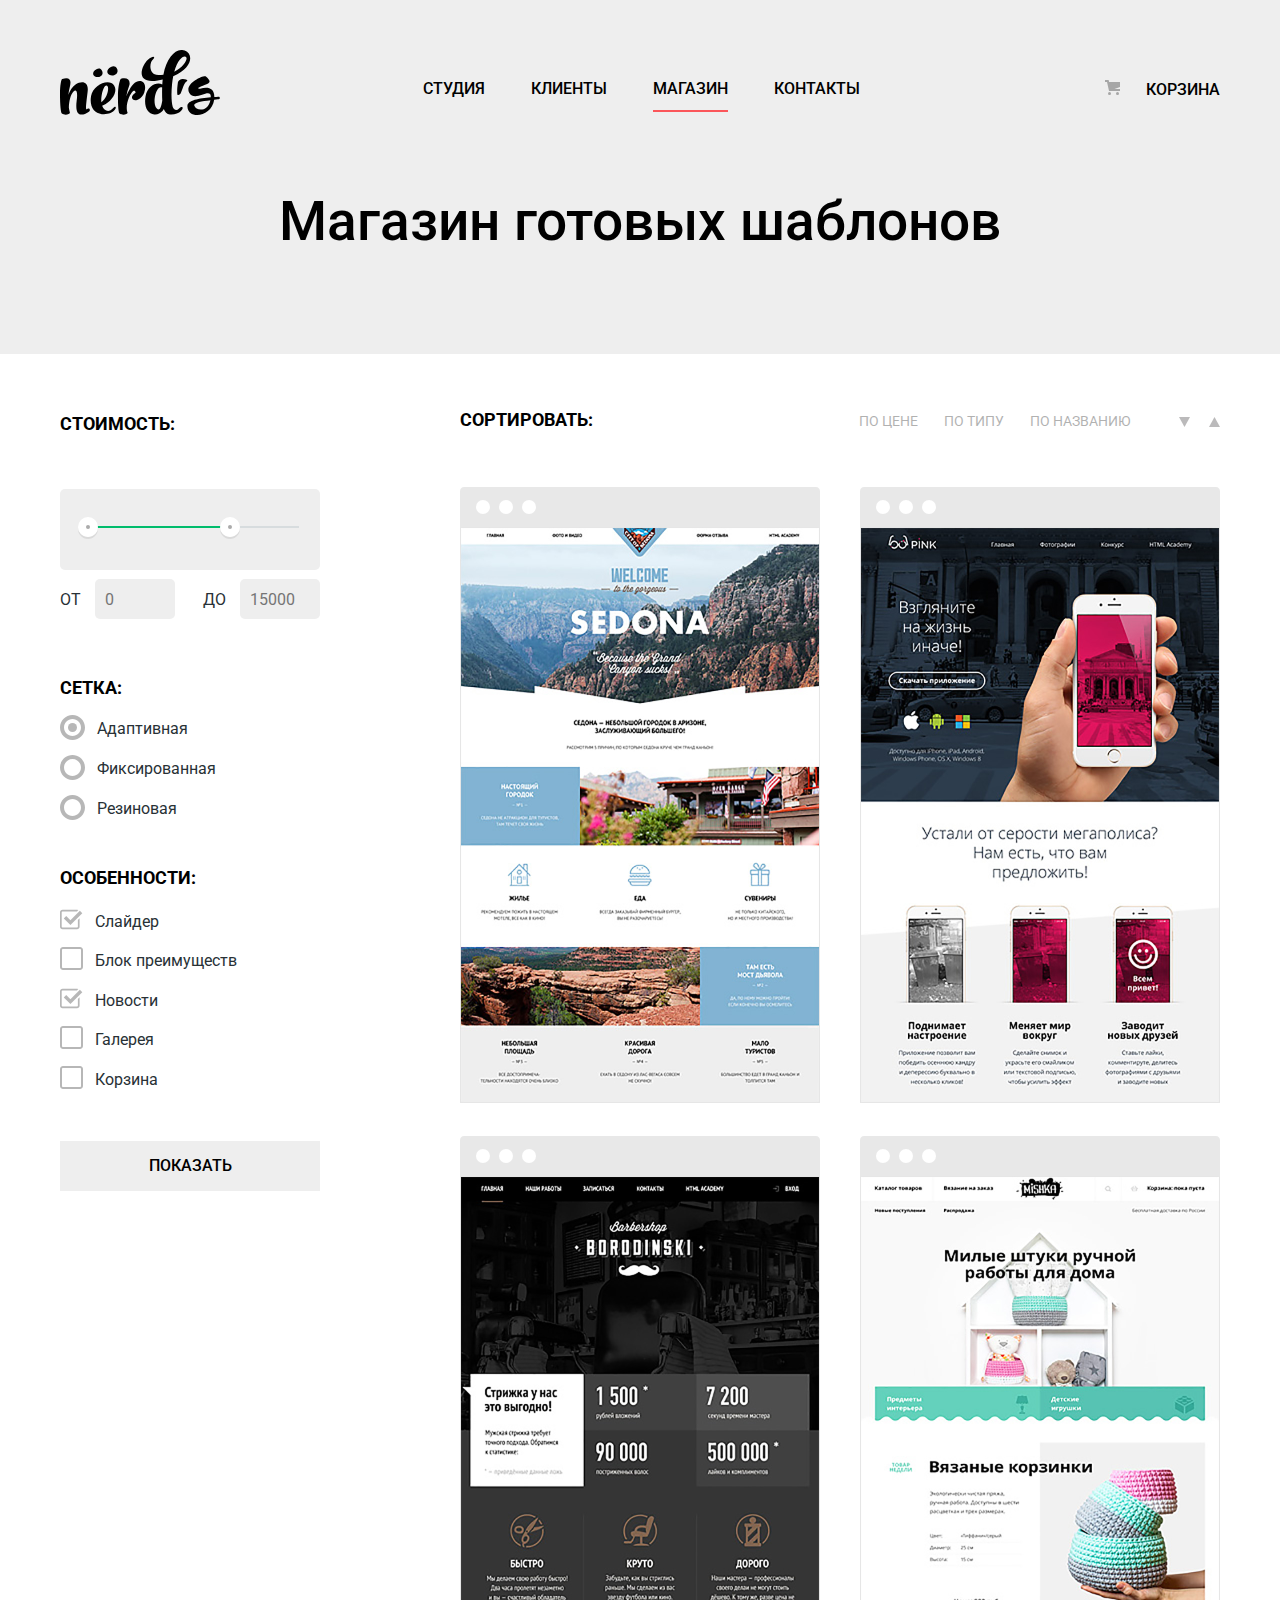
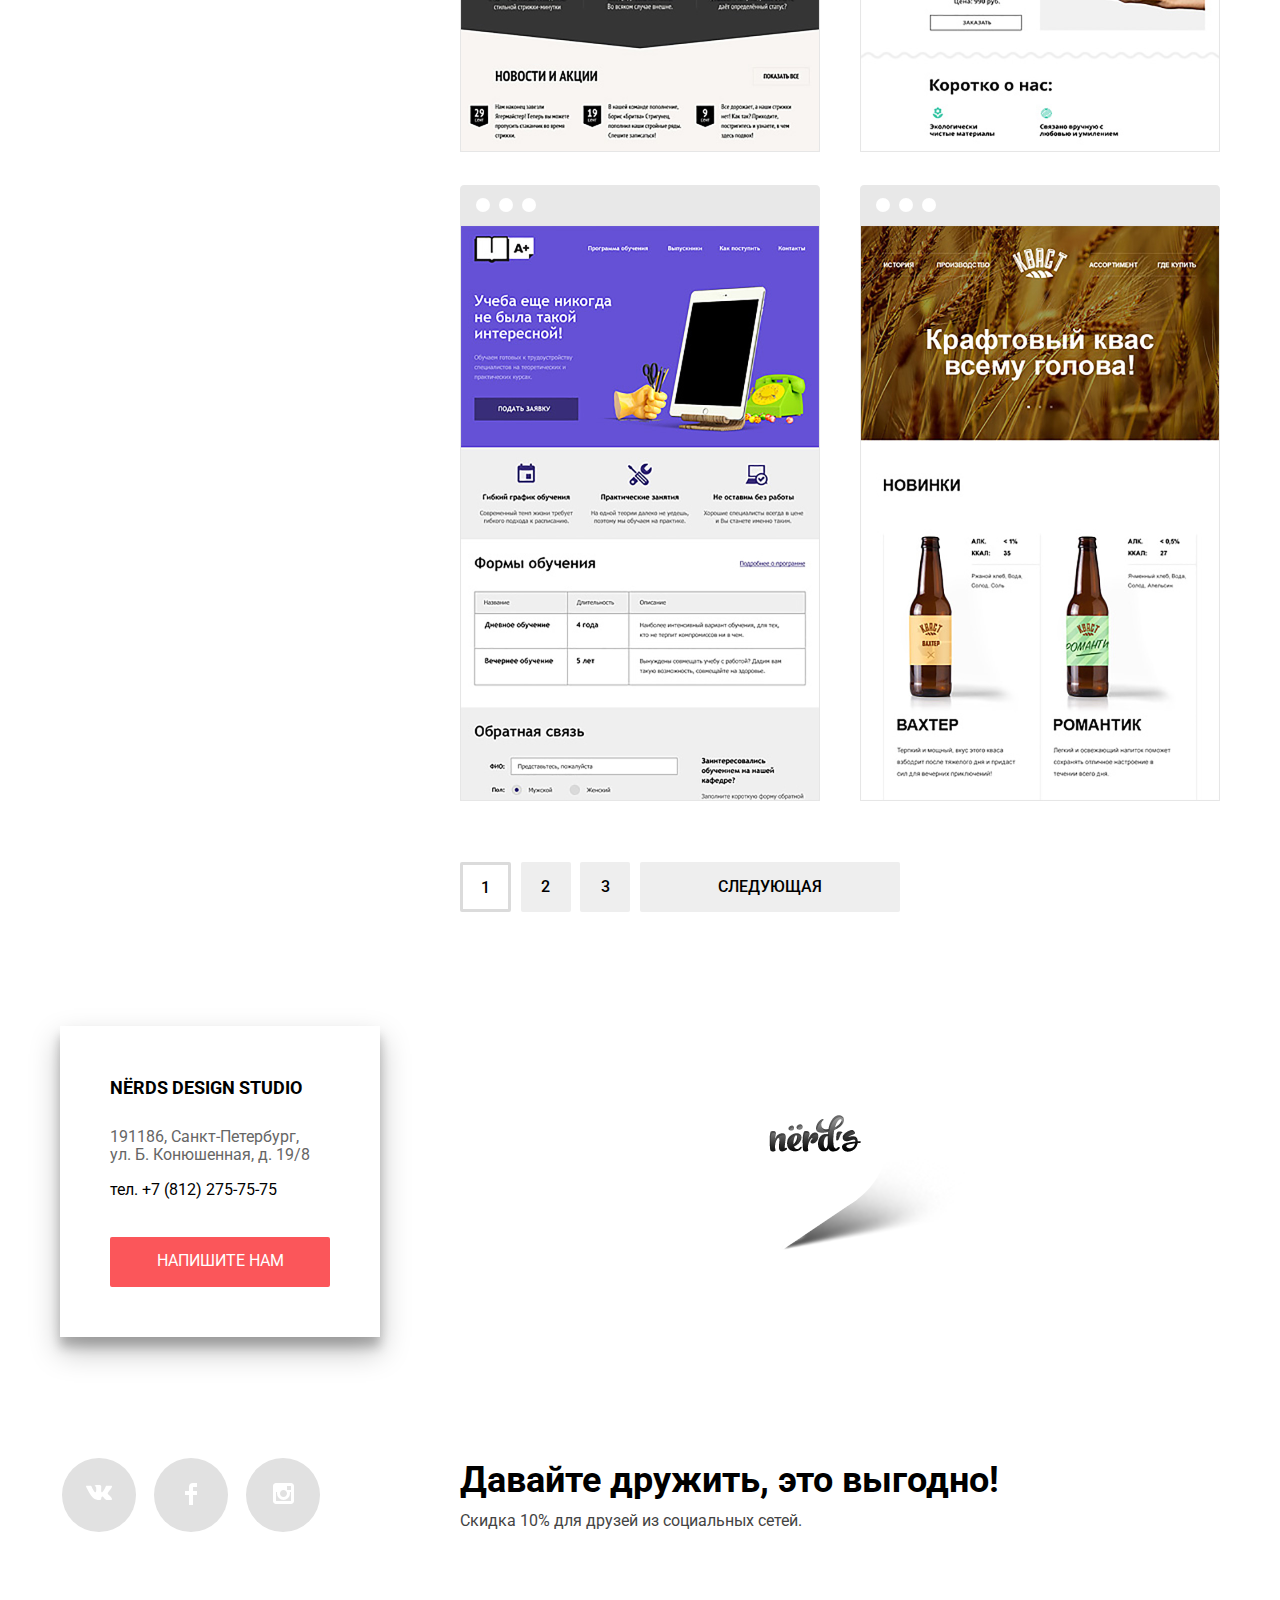
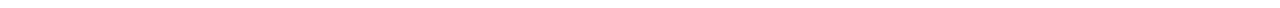
==== commit db3bb90c: "правки по итоговой сдаче" ====
--- a/catalog.html
+++ b/catalog.html
@@ -5,7 +5,7 @@
   <title>Дизайн студия: «Нёрдс»</title>
   <link href="https://fonts.googleapis.com/css?family=Roboto:400,500,700&display=swap&subset=cyrillic" rel="stylesheet">
   <link href="css/normalize.css" rel="stylesheet">
-  <link href="css/style.css" rel="stylesheet">
+  <link href="css/minify-style.css" rel="stylesheet">
 </head>
 <body>
 <header class="main-header-catalog">
--- a/css/minify-style.css
+++ b/css/minify-style.css
@@ -0,0 +1 @@
+body{margin:0;padding:0;font-family:"Roboto",Arial,sans-serif;font-size:16px;line-height:1.5;font-weight:400;color:#000;background-color:#fff}a{text-decoration:none;color:#000}.visually-hidden{display:none}.main-header{background-color:#eee}.main-header-catalog{background-color:#eee}.container{width:1160px;margin:0 auto;padding:0 10px}.main-navigation{display:flex;justify-content:space-between;text-transform:uppercase;line-height:1.88;padding-top:45px;font-weight:500}.main-header-logo{width:160px;height:65px;margin:auto 0}.site-navigation{display:flex;justify-content:space-between;padding:0;padding-right:43px}.site-navigation li{margin:13px 23px 0}.cart-img{margin-right:26px}.site-navigation li,.filters ul,.footer-social,.about-us-text-adv ul,.about-us-stats ul,.partners ul,.examples-header ul,.slider-buttons ul,.pagination,.examples{list-style:none}.cart{display:flex;margin-top:30px}.main-navigation a:hover{color:#fb565a}.main-navigation a:active{color:rgba(0,0,0,0.3)}.active-page{padding-bottom:12px;border-bottom:2px solid #fb565a}.main-header-logo:active{opacity:.3}.main-header-logo:hover{opacity:.3}.sliders{position:relative;margin-top:11px}.header-slider{background-color:#eee;display:flex}.slider{margin-left:6px}.slider img{display:block}.slider-buttons{position:absolute;left:506px;top:283px}.slider-text h2{font-size:55px;font-weight:500;line-height:1;width:425px;margin-top:59px;margin-bottom:28px}.slider-text p{font-size:16px;font-weight:400;line-height:1.5;color:#283136;width:410px}.slider-text a{width:240px;color:#fff;text-transform:uppercase;font-size:16px;font-weight:500;line-height:1.13;margin-top:40px;margin-bottom:50px}.slider-buttons ul{width:90px;display:flex;justify-content:space-between}.active-slider{opacity:.3}.slider-button{width:18px;height:18px;background:#fff;-moz-border-radius:50px;-webkit-border-radius:50px;border-radius:50px}.center{padding-top:150px;margin:0}.catalog{display:flex;justify-content:space-between;padding:81px 0 80px}.catalog-sites,.catalog-apps,.catalog-pres{width:300px}.catalog-pres{margin-right:61px}.catalog p{width:250px}.main-catalog{display:flex;justify-content:space-between;padding-top:40px;margin-bottom:43px}.catalog-h1{font-size:55px;font-weight:500;line-height:1;letter-spacing:normal;color:#000;background-color:#eee;padding:74px 0 105px;text-align:center;margin:0}.catalog h3{font-size:24px;line-height:1.25;font-weight:700;text-transform:uppercase;margin-top:18px;margin-bottom:3px}.catalog p{font-size:16px;color:#283136}.catalog a{line-height:1.13;color:#fff;font-weight:500;text-transform:uppercase}.offer-bottom{display:block;border-radius:3px;text-align:center;width:160px;padding-top:16px;padding-bottom:16px;margin-top:35px}.catalog-sites-offer{background-color:#fb565a}.catalog-sites-offer:hover{background-color:#e74246}.catalog-sites-offer:active{background-color:#d7373b;color:rgba(255,255,255,0.3);box-shadow:inset 0 3px 0 0 rgba(0,1,1,0.1)}.catalog-apps-offer{background-color:#00ca74}.catalog-apps-offer:hover{background-color:#00bc6c}.catalog-apps-offer:active{background-color:#00aa62;color:rgba(255,255,255,0.3);box-shadow:inset 0 3px 0 0 rgba(0,1,1,0.1)}.catalog-pres-offer{background-color:#efc84a}.catalog-pres-offer:hover{background-color:#eab534}.catalog-pres-offer:active{background-color:#e5a722;color:rgba(255,255,255,0.3);box-shadow:inset 0 3px 0 0 rgba(0,1,1,0.1)}.about-us{display:flex;justify-content:space-between}.line{height:2px;background-color:#000;opacity:.2;margin-bottom:34px}.about-us-text{margin-right:140px}.about-us-text h2{width:660px;font-size:45px;font-weight:500;font-stretch:normal;line-height:1;margin:0;margin-top:34px}.about-us-text p{font-size:16px;font-weight:400;line-height:1.5;width:616px;display:inline-block;margin-bottom:0;margin-top:35px;vertical-align:middle}.about-us-text h3{text-transform:uppercase;font-size:16px;font-weight:600;line-height:24px;letter-spacing:normal;text-align:left;color:#283136}.about-us-stats{margin-top:32px}.about-us-stats h3{text-transform:uppercase;font-size:16px;font-weight:700;line-height:1.5;text-align:center}.about-us-stats ul{display:flex;padding:0;position:relative}.about-us-stats li{line-height:18px}.percent{position:absolute;top:38px;font-size:26px}.percent100{padding-left:14px}.percent50{padding-left:19px}.about-us-stats h4{font-size:45px;font-weight:700;line-height:.22;margin:45px 26px 34px 0}.about-us-stats p{font-size:16px;font-weight:400;line-height:1.13;color:#283136}.about-us-text-adv h3{margin-top:39px}.about-us-text-adv ul{padding:0}.about-us-text-adv li{margin-top:24px;display:flex}.about-us-text-adv li::before{content:"";display:block;margin-top:10px;margin-right:10px;width:25px;height:2px;background-color:#fb565a}.partners ul{display:flex;justify-content:space-between;align-items:center;padding:0}.partners li{display:flex;opacity:.2}.line-partners-top{height:2px;background-color:#000;opacity:.2;margin-bottom:50px;margin-top:54px}.line-partners-bottom{height:2px;background-color:#000;opacity:.2;margin-bottom:79px;margin-top:35px}.first{margin:-4px 0 0 28px}.second{margin:-3px 0 0 -14px}.third{margin:-3px 49px 0 0}.forth{margin:-3px 40px 0 -38px}.first::after{content:"";display:block;width:2px;height:52px;background-color:#000;opacity:.2;margin-left:50px}.second::after{content:"";display:block;width:2px;height:52px;background-color:#000;opacity:.2;margin-left:50px;margin-top:12px}.third::after{content:"";display:block;width:2px;height:52px;background-color:#000;opacity:.2;margin-left:50px;margin-bottom:10px}.partners li:hover{opacity:1}.partners li:active{opacity:.1}.inventory{position:relative}.map{width:100%;position:relative}.map iframe{width:100%}.address{position:absolute;background-color:#fff;bottom:57px;width:320px;box-shadow:0 14px 28px rgba(0,0,0,0.25),0 10px 10px rgba(0,0,0,0.22)}.address-container{width:220px;margin:0 auto;padding-top:47px}.phone-number{display:inline-block;margin-top:17px;vertical-align:middle}.address h2{font-size:18px;font-weight:700;line-height:1.67;text-align:left;margin:0 0 25px;text-transform:uppercase}.address p{font-size:16px;font-weight:400;line-height:1.13;color:#666;text-align:left}.form-link{height:38px;background-color:#fb565a;display:block;border-radius:2px;text-align:center;padding-top:12px;margin:38px auto 50px;color:#fff;text-transform:uppercase}.form-link:hover{background-color:#e74246}.form-link:active{box-shadow:inset 0 3px 0 0 rgba(0,1,1,0.1);background-color:#d7373b;color:rgba(255,255,255,0.3)}.map-marker{display:block;position:absolute;bottom:144px;left:58%}.fieldset{border:none;margin:15px 0 25px;padding:0}.fieldset-features{border:none;margin:33px 0 25px;padding:0}.label{display:flex;margin-top:10px;margin-bottom:10px}.label-text{margin-left:12px;padding-top:4px}.input + .label .img-on{display:none}.input + .label .img-off{display:block}.input:checked + .label .img-on{display:block}.input:checked + .label .img-off{display:none}.label-img img{opacity:.4}.filters legend{font-size:18px;font-weight:700;line-height:1.67;text-transform:uppercase}.filters label{line-height:1.25;color:#283136}.price{margin-bottom:36px;position:relative}.price fieldset{margin-bottom:50px}.price-point{height:81px;background-color:#eee;border-radius:5px}.min-price{margin-right:25px}.min-price input,.max-price input{border:none;color:#000}.price-strip{width:219px;height:2px;background-color:#d7dcde;position:absolute;top:117px;left:20px}.left-price{position:absolute;top:108px;left:18px}.right-price{position:absolute;top:108px;left:160px}.price-strip-fill{width:152px;height:2px;background-color:#00bc6c;position:absolute;top:117px;left:20px}.min-max-price{display:flex;width:260px;margin-top:9px;justify-content:space-around}.grid{border:none;margin:54px 0 25px;padding:0}.min-max-price input{width:68px;height:38px;background-color:#eee;border-radius:5px;padding-left:10px;margin-left:10px}.min-price,.max-price{width:130px;text-transform:uppercase}.filter-selection{padding:0;margin:0;line-height:1.25}.feature-1{margin-top:15px}.feature-2{margin-top:15px}.feature-3{margin-top:16px}.feature-4{margin-top:15px}.feature-5{margin-top:16px}.filter-selection img:hover{opacity:1}.filter-selection input:disabled ~ label img{opacity:.1}.filter-selection input:disabled ~ label span{color:rgba(40,49,54,0.3)}.button-filters{margin-top:16px;text-transform:uppercase;background-color:#eee;font-weight:500;line-height:1.13;width:260px;height:50px;border:none;outline:none}.button-filters:hover{background-color:#dfdfdf}.button-filters:active{background-color:#d5d5d5;box-shadow:inset 0 3px 0 0 rgba(0,1,1,0.1);color:rgba(0,0,0,0.3);outline:none}.grid-li1{margin-top:12px}.grid-li2{margin-bottom:15px;margin-top:15px}.examples-header{margin-bottom:10px;text-transform:uppercase;display:flex;justify-content:space-between;margin-bottom:41px}.examples{display:flex;flex-wrap:wrap;justify-content:space-between;width:760px}.examples-header span{font-size:18px;font-weight:700;line-height:1;margin-top:17px;margin-left:40px}.examples-header ul{display:flex;margin-top:18px;margin-left:auto;padding-right:22px}.examples-header li{font-size:14px;font-weight:400;line-height:1.29;color:#000;opacity:.3;margin-right:26px}.examples-header-icons{margin-top:16px}.examples-header-icons img{opacity:.3}.icon-down{margin-right:15px}.examples-header li:hover,.examples-header-icons img:hover{opacity:.6}.examples-header li:active,.examples-header-icons img:active{opacity:1}.mini-header{opacity:.12;height:40px;border:none}.card:hover .mini-header{opacity:1}.examples-offer-bottom{display:block;border-radius:2px;text-align:center;width:200px;padding-top:13px;padding-bottom:13px;background-color:#fb565a;color:#fff;margin:30px auto 42px}.examples-popup{width:360px;background-color:#eee;padding-top:35px;position:absolute;bottom:0}.examples-popup p{display:inline-block;text-align:center;margin:0 65px;max-width:230px;vertical-align:middle}.examples-popup .examples-h3{display:block;text-transform:uppercase;text-align:center;line-height:1.67;font-weight:700;width:82px;margin:0 auto 25px}.examples-popup p{text-align:center;color:#666;font-size:16px;font-weight:400;font-style:normal;font-stretch:normal;line-height:1.13}.examples-popup .examples-h3:hover{color:#fb565a}.examples-popup .examples-h3:active{color:rgba(0,0,0,0.3)}.examples-offer-bottom:hover{background-color:#e74246}.examples-offer-bottom:active{box-shadow:inset 0 3px 0 0 rgba(0,1,1,0.1);background-color:#d7373b}.card:hover .examples-popup{display:block}.card{width:360px;position:relative;margin-bottom:30px}.mishka,.barbershop,.aika,.kvast{margin-top:-4px}.pagination{display:flex;justify-content:space-between;width:440px;margin-top:24px}.page1,.page{width:50px;height:34px;background-color:#eee;font-size:16px;font-weight:500;line-height:1.13;text-align:center;padding-top:16px;border-radius:2px}.active-page1{height:30px;width:45px;padding-top:14px;border:solid 3px #dbdbdb;background-color:#fff;border-radius:2px}.next-page{width:260px;height:34px;background-color:#eee;font-size:16px;font-weight:500;line-height:1.13;text-align:center;padding-top:16px;border-radius:2px;text-transform:uppercase}.page:hover,.next-page:hover{background-color:#dfdfdf}.page:active,.next-page:active{box-shadow:inset 0 3px 0 0 rgba(0,1,1,0.1);background-color:#d5d5d5;color:rgba(0,0,0,0.3)}.form-offer{background-color:#fff;width:960px;box-shadow:0 20px 40px 0 rgba(0,1,1,0.75);position:fixed;bottom:150px;left:50%;transform:translateX(-50%)}.form-container{padding:26px 100px 55px}.form-header{display:flex;justify-content:space-between;align-items:center}.name-email{display:flex;margin-bottom:36px}.name-email label{display:inline-block;margin-bottom:12px;vertical-align:middle}.name-email input{display:inline-block;margin-bottom:12px;vertical-align:middle}.user-email{margin-left:40px}.form-text label{display:block}.form-text textarea{width:740px;height:118px;border:solid 2px #d7dcde;padding-left:16px;padding-top:14px;resize:none;outline:none}.form-text label{display:inline-block;margin-bottom:12px;vertical-align:middle}.form-offer h2{font-size:45px;font-weight:500;line-height:1}.form-offer label{font-weight:700;line-height:1.13}.form-offer button{background-color:#fb565a;font-weight:500;line-height:1.13;width:260px;height:50px;color:#fff;text-transform:uppercase;margin-top:40px;border:none;outline:none}.form-offer button:hover{background-color:#e74246}.form-offer button:active{box-shadow:inset 0 3px 0 0 rgba(0,1,1,0.1);background-color:#d7373b;color:rgba(255,255,255,0.3);outline:none}.form-offer input{width:340px;height:50px;border:solid 2px #d7dcde;padding-left:16px;outline:none}.form-offer input:hover,.form-text textarea:hover{border:solid 2px #b4b9bb}.form-offer input:focus,.form-text textarea:focus{border:solid 2px #000;outline:none}.form-offer input:invalid{border:solid 2px #e74246;color:#e74246;outline:none}.form-text textarea:invalid{border:solid 2px #e74246;color:#e74246;outline:none}.cross{opacity:.3}.cross:hover{opacity:1}.cross:active{opacity:.1}.main-footer{background-color:#fff}.social-button{display:block;text-align:center;padding-top:25px}.main-footer li:hover{background-color:#e74246}.main-footer li:active{background-color:#d7373b;box-shadow:inset 0 3px 0 0 rgba(0,1,1,0.1)}.social-area:active .social-button{opacity:.3}.footer-social{display:flex;padding:0;margin:64px 128px 0 -7px}.main-footer li{display:block;width:74px;height:74px;background-color:#e1e1e1;margin:0 9px;border-radius:50%}.footer-friendship{width:600px;font-size:36px;line-height:1;font-weight:700;margin-top:68px;margin-bottom:0}.footer-text{margin-left:3px}.footer-discont{margin-top:12px;line-height:1.38;color:#444;margin-bottom:76px}.main-footer .container{display:flex}.visually-hidden{display:none}@keyframes bounce{0%{bottom:3000px}70%{bottom:2000px}90%{bottom:1000px}100%{bottom:500px}}@keyframes shake{0%,100%{transform:translateX(-50%)}10%,30%,50%,70%,90%{transform:translateX(-52%)}20%,40%,60%,80%{transform:translateX(-48%)}}.form-error{animation-name:shake;animation-duration:.6s}.form-animation{animation-name:bounce;animation-duration:.6s}
